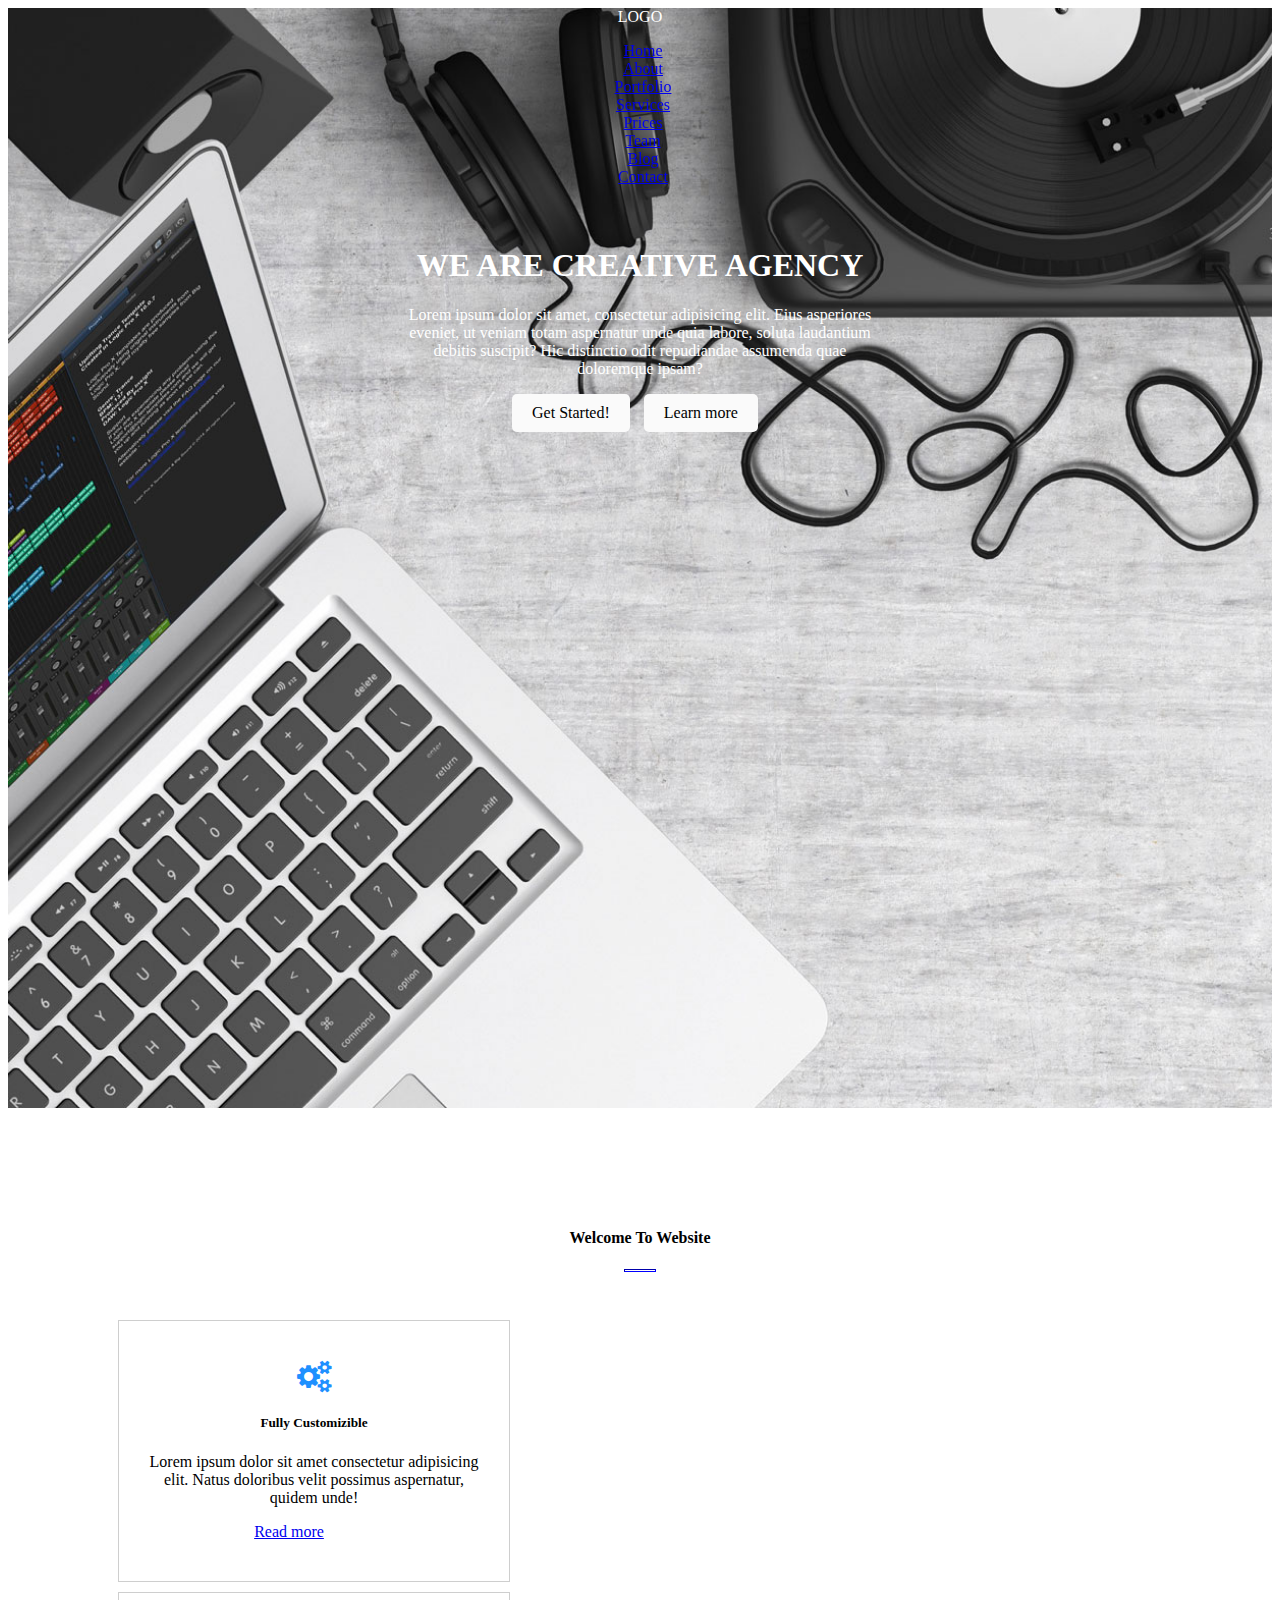
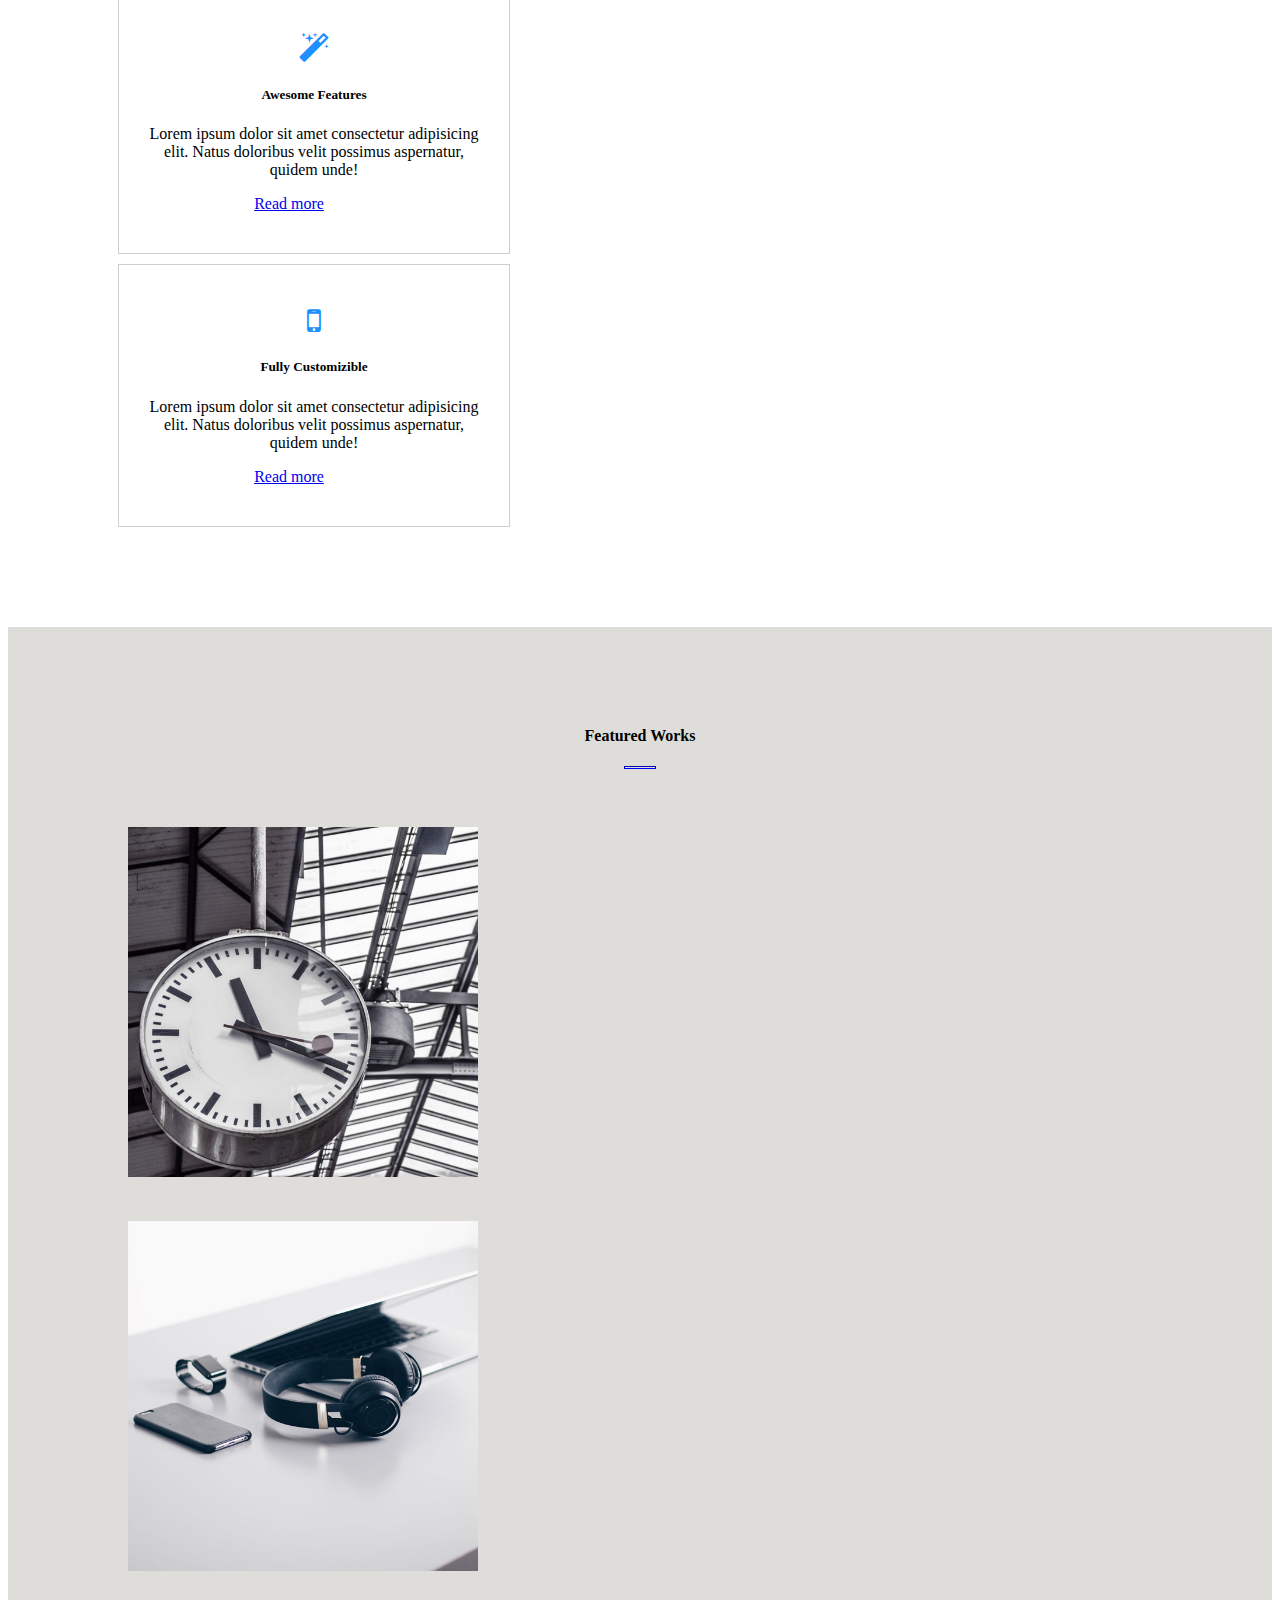
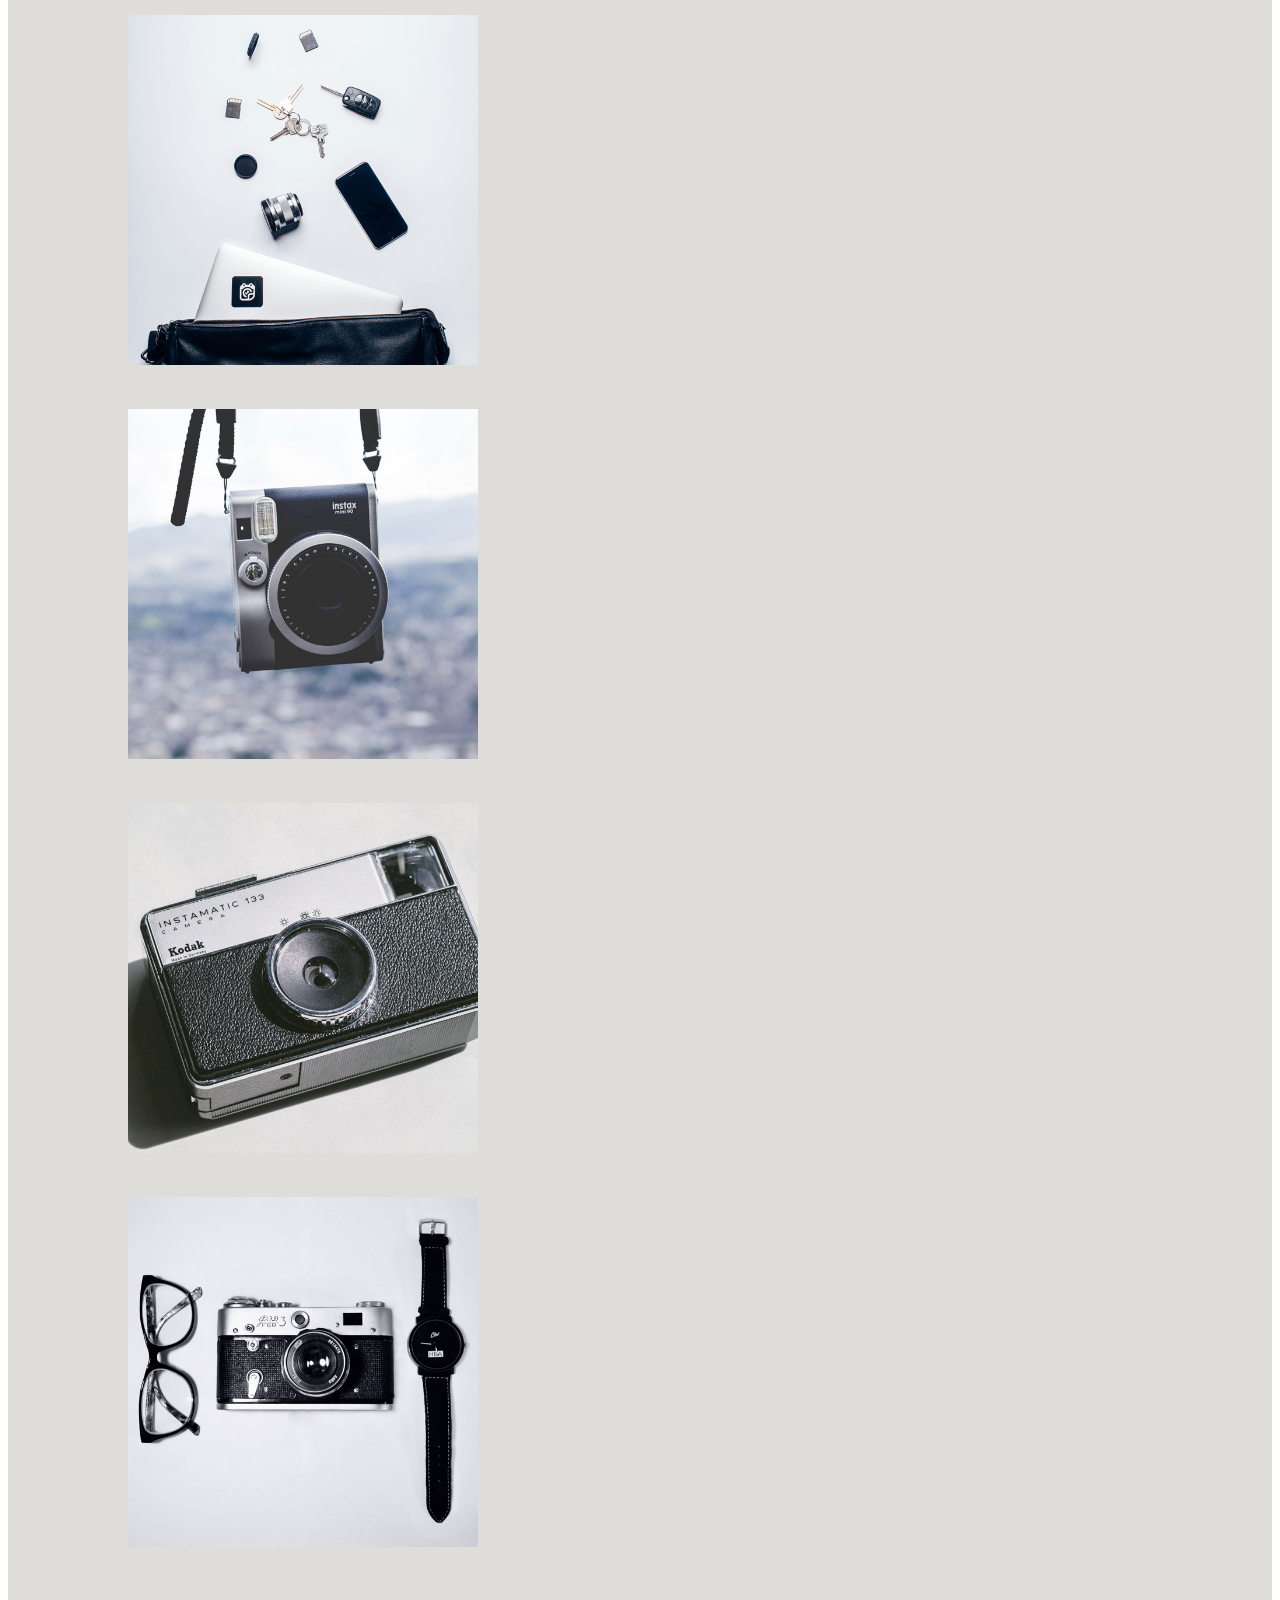
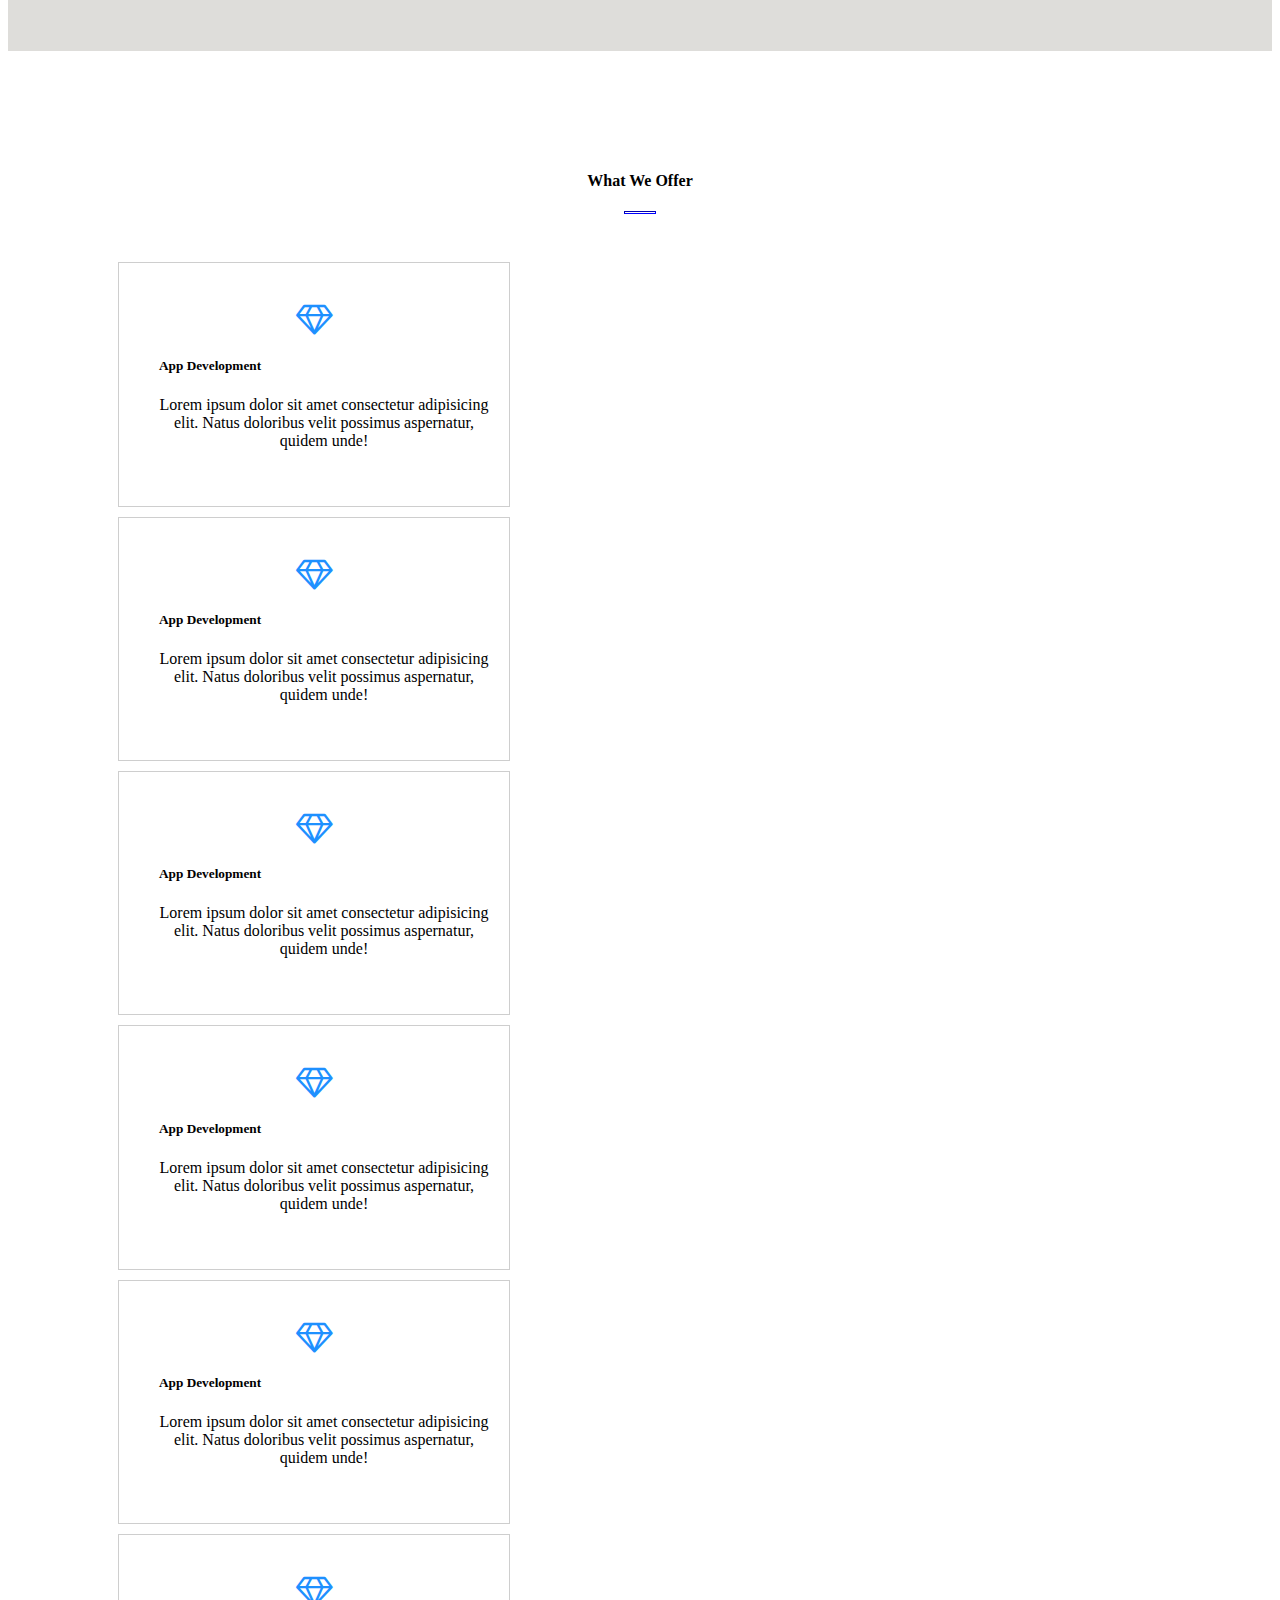
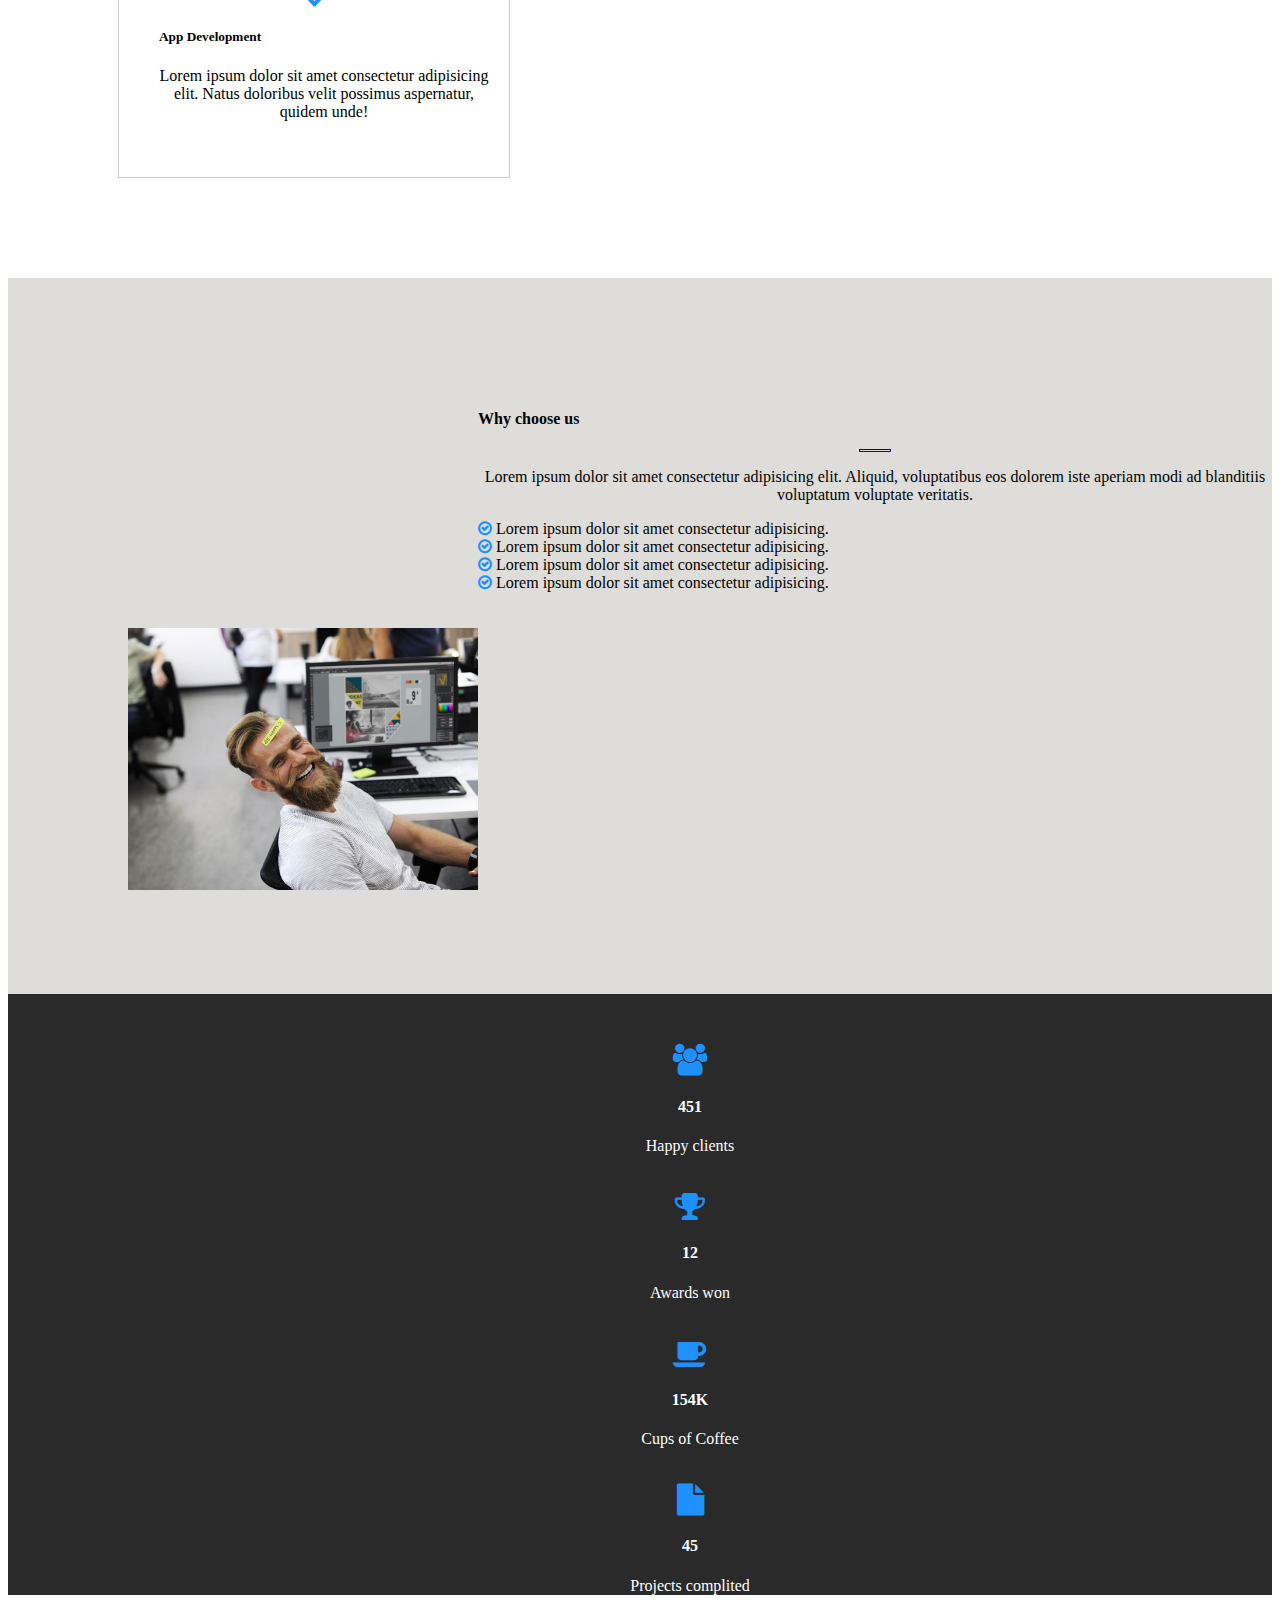
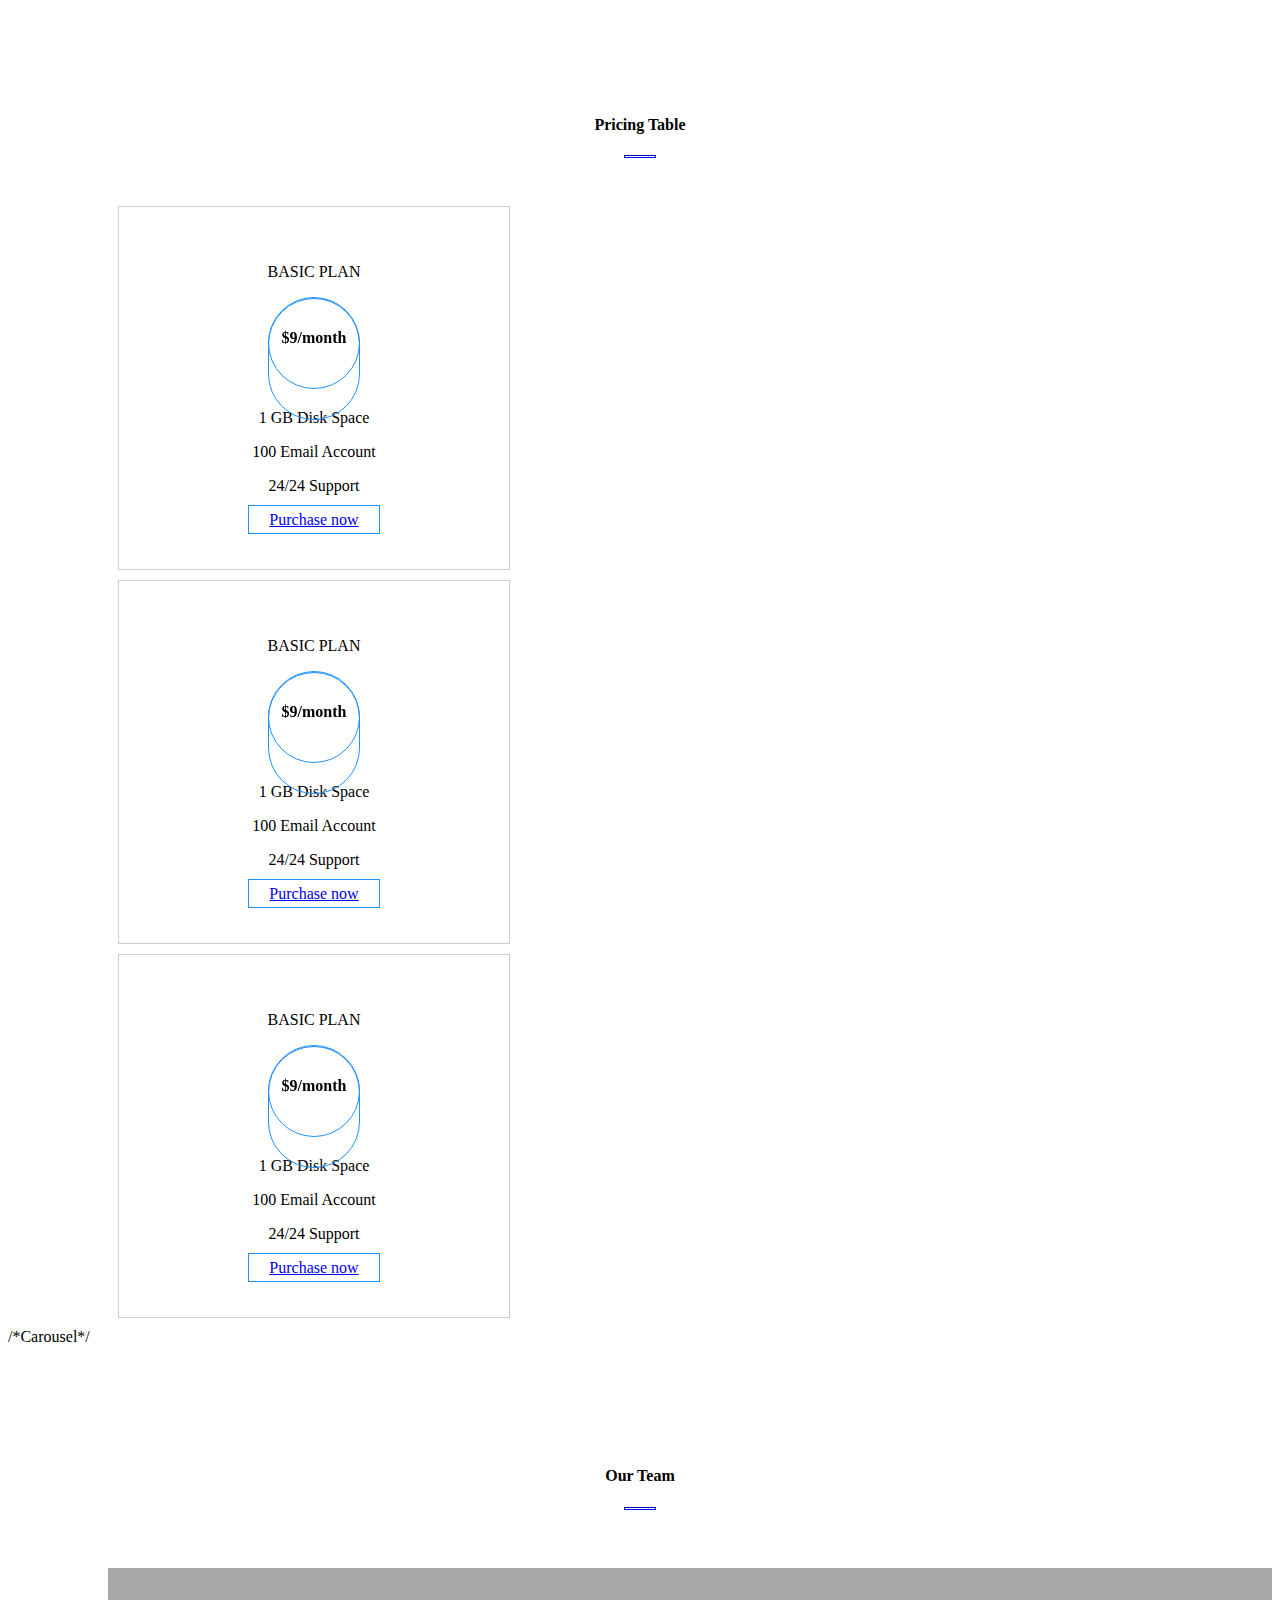
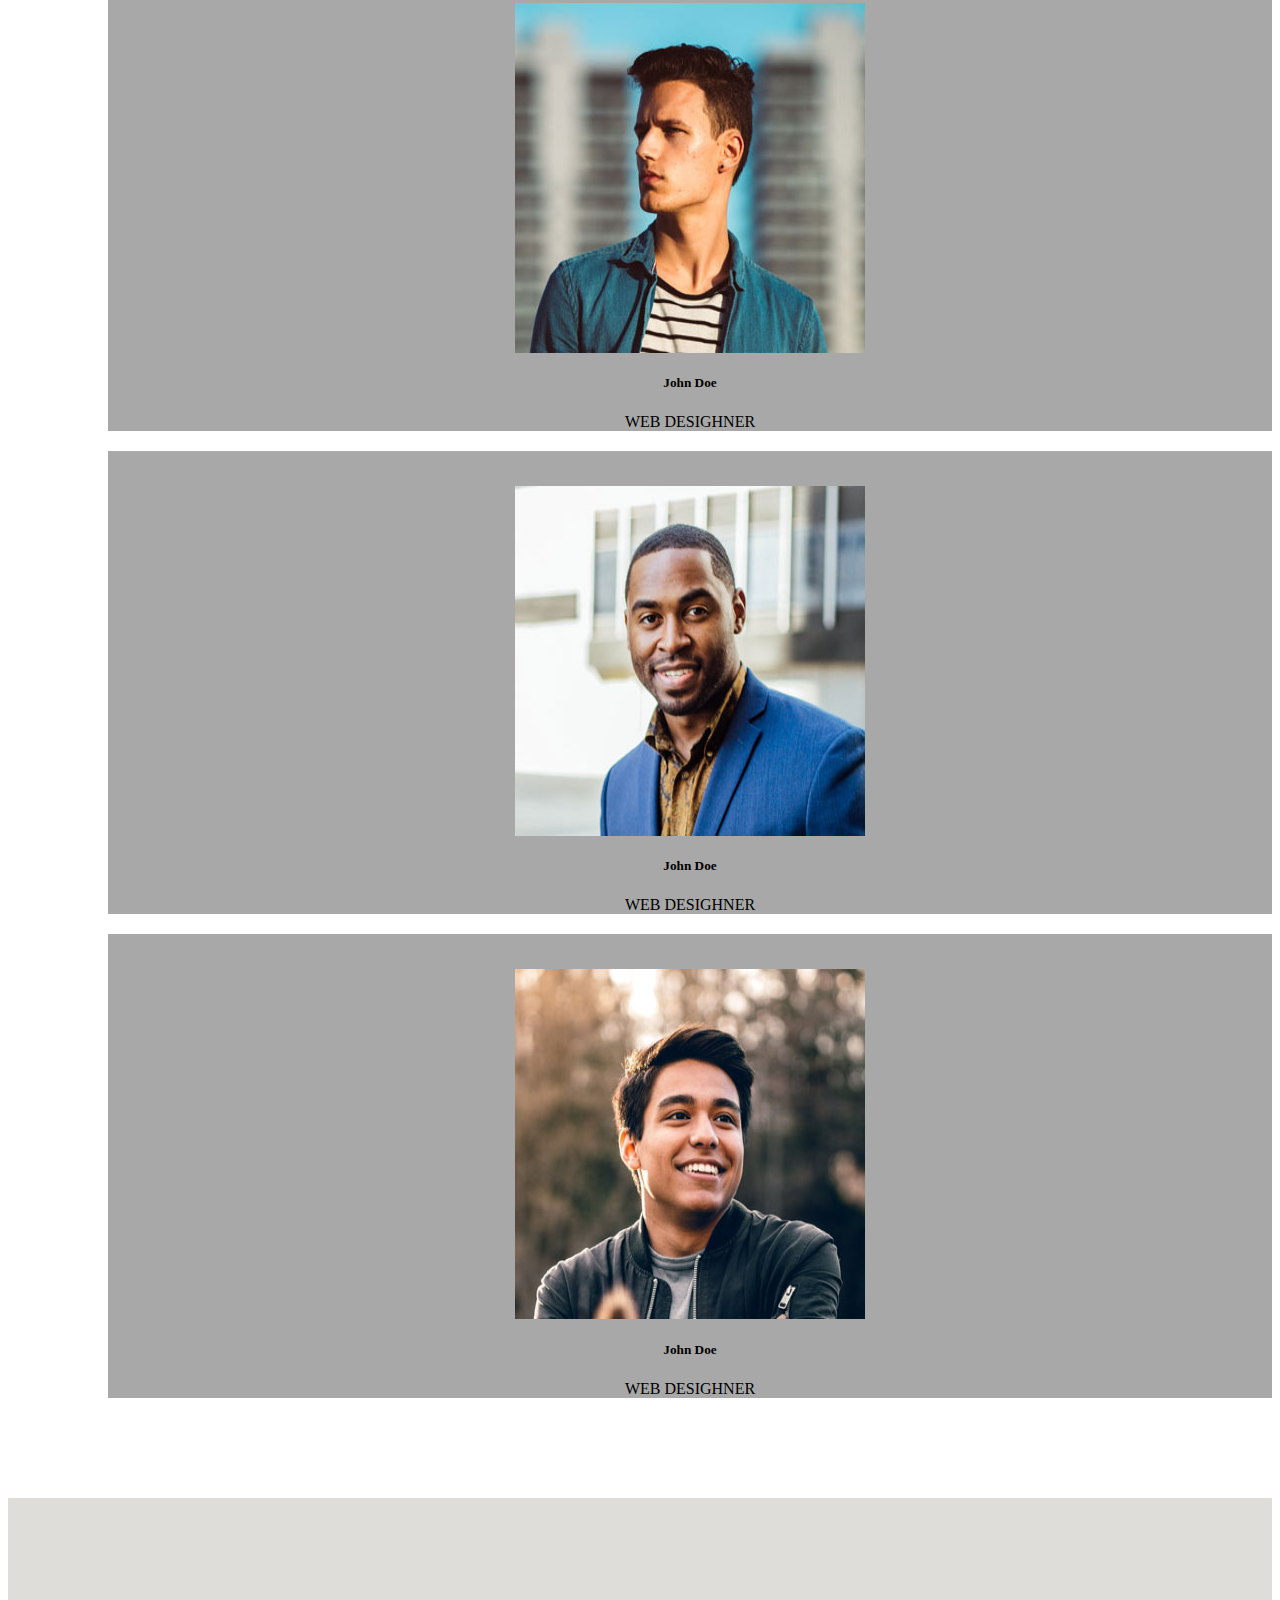
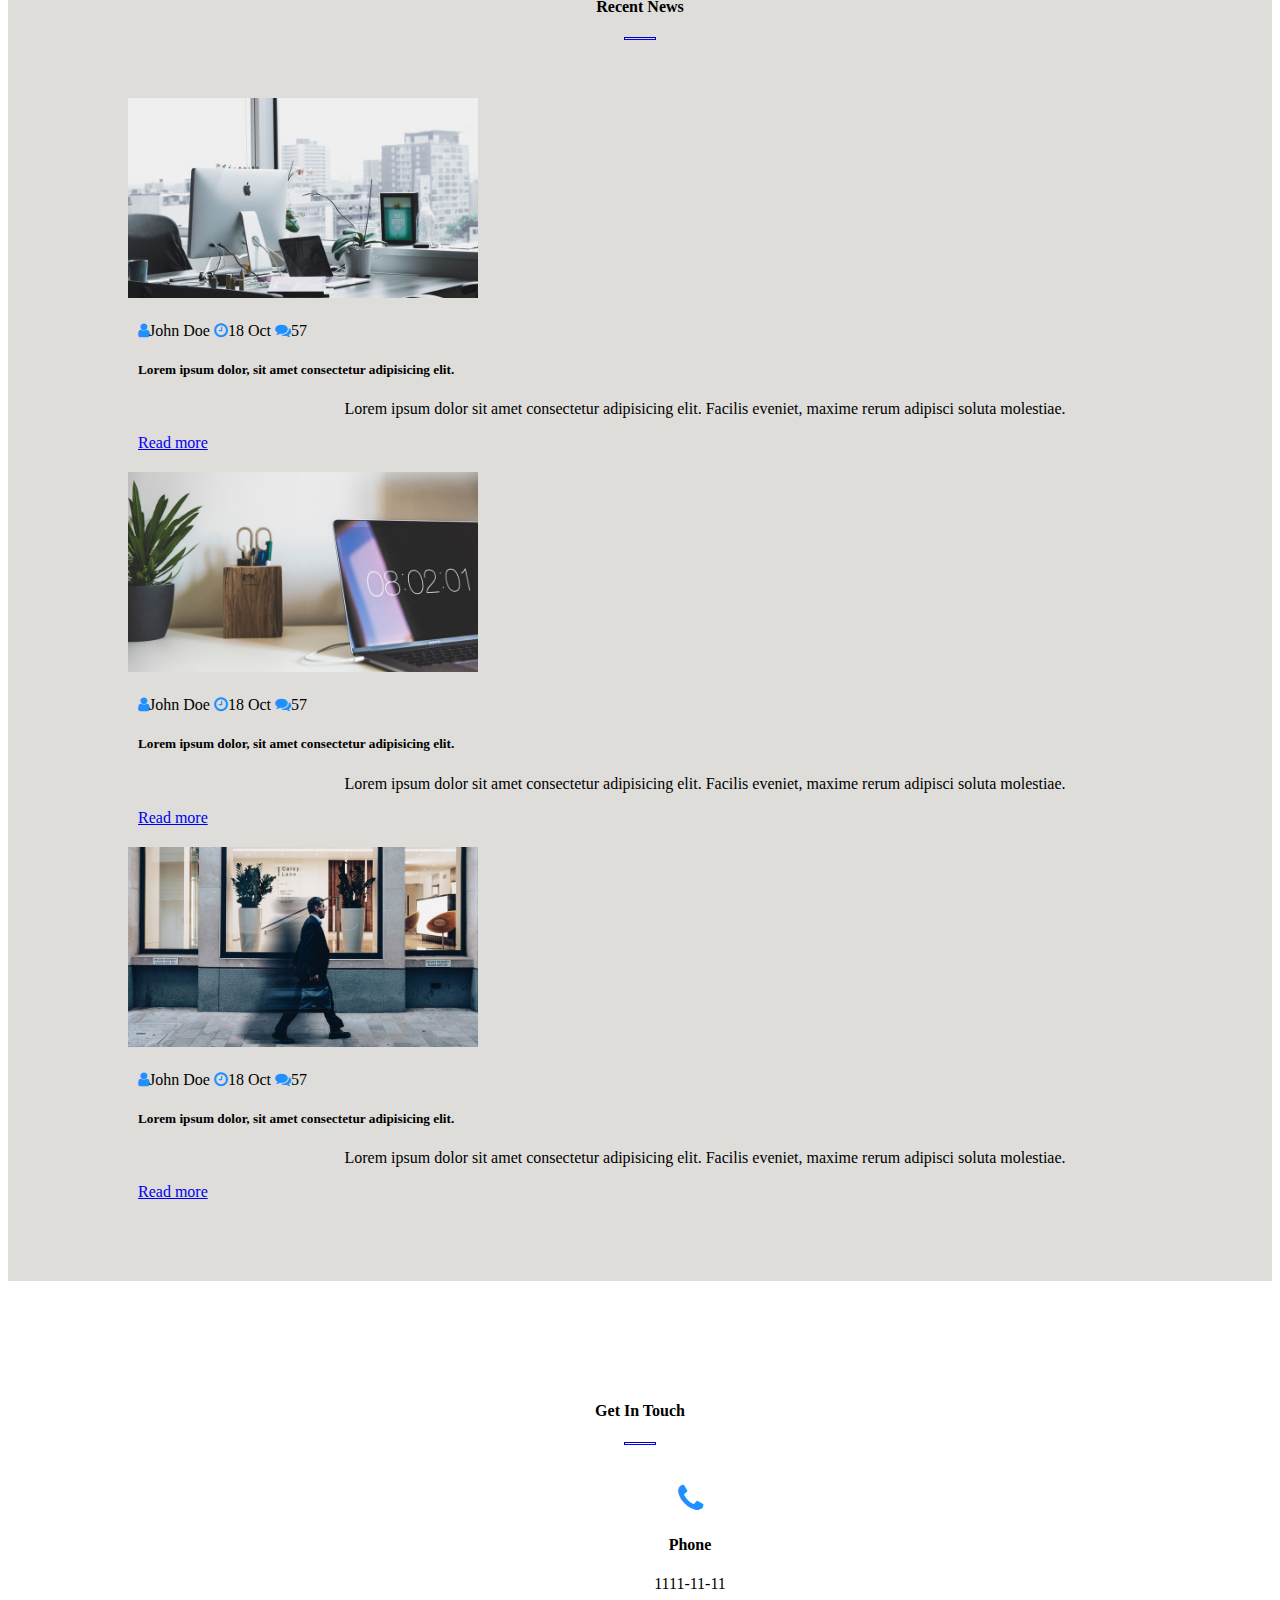
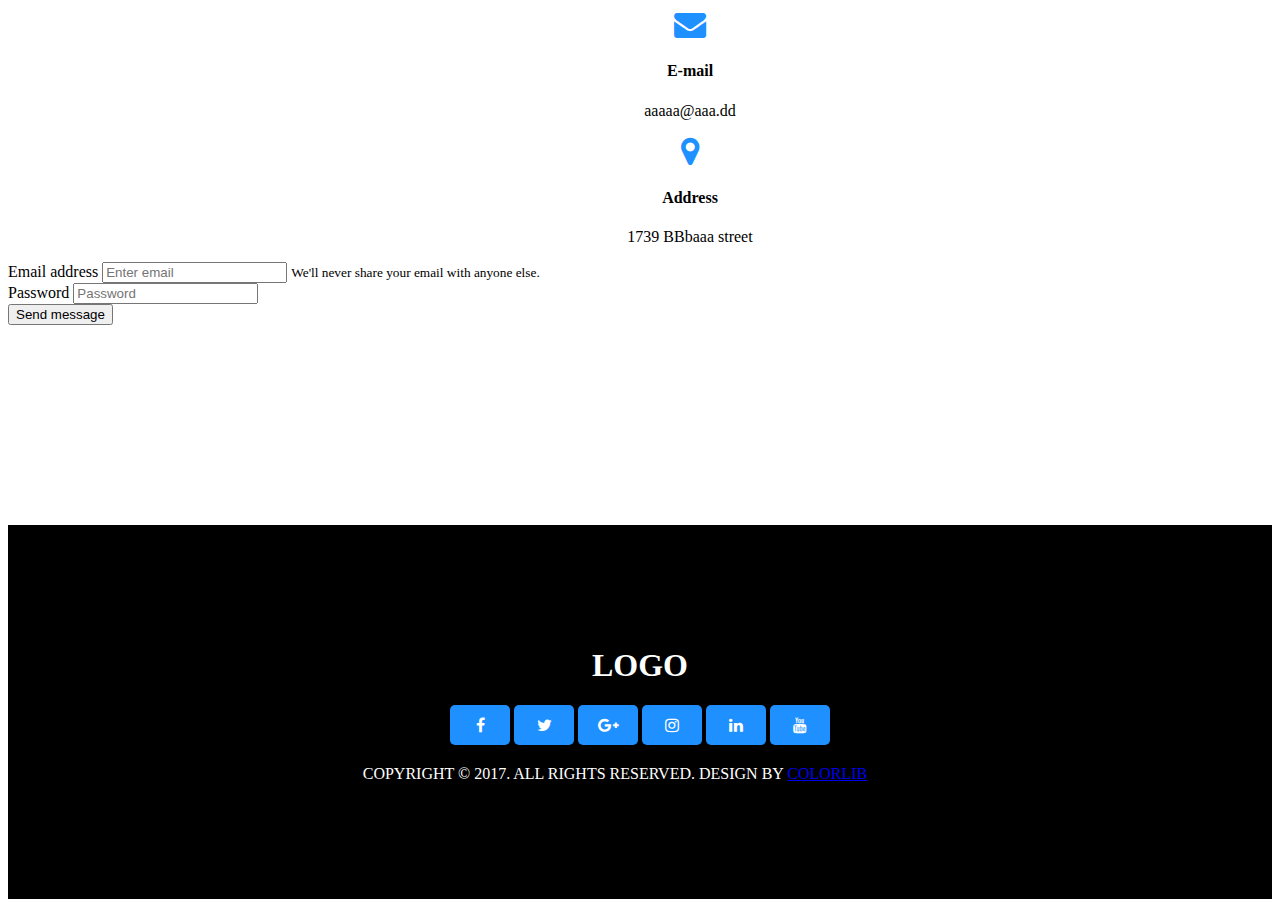
==== HW 9/HW 9.html @ b7c9ec66 "Bootstrap" ====
<!DOCTYPE html>
<html lang="en">
<head>
    <meta charset="UTF-8">
    <meta name="viewport" content="width=device-width, initial-scale=1.0">
    <meta http-equiv="X-UA-Compatible" content="ie=edge">
    <title>Document</title>
    <link rel="stylesheet" href="style9.css">
    <link rel="stylesheet" href="https://stackpath.bootstrapcdn.com/bootstrap/4.1.2/css/bootstrap.min.css" integrity="sha384-Smlep5jCw/wG7hdkwQ/Z5nLIefveQRIY9nfy6xoR1uRYBtpZgI6339F5dgvm/e9B" crossorigin="anonymous">
    <link rel="stylesheet" href="https://cdnjs.cloudflare.com/ajax/libs/font-awesome/4.7.0/css/font-awesome.min.css" />
</head>
<body>
    <div class="header">
            
        <nav  class="navbar navbar-expand-lg navbar-dark">
            <div class="container">
                    <div class="logo">LOGO</div>
                <div class="menu">       
                    <div class="collapse navbar-collapse" id="navbarColor01">
                        <ul class="navbar-nav mr-auto">
                            <li>
                                <a class="nav-link" href="#">Home</a>
                            </li>
                            <li>
                                <a class="nav-link" href="#">About</a>
                            </li>
                            <li>
                                <a class="nav-link" href="#">Portfolio</a>
                            </li>
                            <li>
                                <a class="nav-link" href="#">Services</a>
                            </li>
                            <li>
                                <a class="nav-link" href="#">Prices</a>
                            </li>
                            <li>
                                <a class="nav-link" href="#">Team</a>
                            </li>
                            <li>
                                <a class="nav-link" href="#">Blog</a>
                            </li>
                            <li>
                                <a class="nav-link" href="#">Contact</a>
                            </li>
                        </ul>
                    </div>
                </div>
            </nav>
            <header>
                <h1>WE ARE CREATIVE AGENCY</h1>
                <p>Lorem ipsum dolor sit amet, consectetur adipisicing elit. Eius asperiores eveniet, ut veniam totam aspernatur unde quia labore, soluta laudantium debitis suscipit? Hic distinctio odit repudiandae assumenda quae doloremque ipsam?</p>
                <div class="button">
                    <a href="btn btn-primary">Get Started!</a>
                    <a href="btn btn-primary">Learn more</a>
                </div>
            </div>
        </header>
    <section>
        <h4 class="my-title">Welcome to website</h4>
        <hr class="my-hr">
        <div class="grid">
            <div class="row">
                <div class="col-sm-12 col-md-6 col-lg-4">
                    <div class="table-1">
                        <i class="fa fa-cogs fa-2x" aria-hidden="true"></i> 
                        <h5>Fully Customizible</h5>
                        <p>Lorem ipsum dolor sit amet consectetur adipisicing elit. Natus doloribus velit possimus aspernatur, quidem unde!</p>
                        <a href="#">Read more</a>
                    </div>
                </div>                
                <div class="col-sm-12 col-md-6 col-lg-4">
                    <div class="table-1">
                        <i class="fa fa-magic fa-2x" aria-hidden="true"></i>
                        <h5>Awesome Features</h5>
                        <p>Lorem ipsum dolor sit amet consectetur adipisicing elit. Natus doloribus velit possimus aspernatur, quidem unde!</p>
                        <a href="#">Read more</a>
                    </div>
                </div>
                <div class="col-sm-12 col-md-6 col-lg-4">
                    <div class="table-1">
                        <i class="fa fa-mobile fa-2x" aria-hidden="true"></i> 
                        <h5>Fully Customizible</h5>
                        <p>Lorem ipsum dolor sit amet consectetur adipisicing elit. Natus doloribus velit possimus aspernatur, quidem unde!</p>
                        <a href="#">Read more</a>
                    </div>
                </div>    
            </div>
        </div> 
    </section>
    <section id="portfolio">
        <div id="color">
            <h4 class="my-title">Featured works</h4>
            <hr class="my-hr">
                <div class="row">       
                    <div class="show">      
                        <div class="col-sm-12 col-md-6 col-lg-4">                <img src="../img/work1.jpg" class="image" alt="">
                        </div>
                    </div>
                    <div class="show">      
                        <div class="col-sm-12 col-md-6 col-lg-4">                 <img src="../img/work2.jpg" class="image" alt="">
                        </div>
                    </div>
                    <div class="show">      
                        <div class="col-sm-12 col-md-6 col-lg-4">                <img src="../img/work3.jpg" class="image" alt="">
                        </div>
                    </div>
                    <div class="show">      
                        <div class="col-sm-12 col-md-6 col-lg-4">                <img src="../img/work4.jpg" class="image" alt="">
                        </div>
                    </div>
                    <div class="show">      
                        <div class="col-sm-12 col-md-6 col-lg-4">                <img src="../img/work5.jpg" class="image" alt="">
                        </div>
                    </div>
                    <div class="show">      
                        <div class="col-sm-12 col-md-6 col-lg-4">                <img src="../img/work6.jpg" class="image" alt="">
                        </div>
                    </div>
                </div>
        </div>  
    </section>
    <section>  
            <h4 class="my-title">What we offer</h4>
            <hr class="my-hr">
               <div class="row">
                    <div class= "col-sm-12 col-md-6 col-lg-4">
                        <div class= "table-1">
                            <i class="fa fa-diamond fa-2x left" aria-hidden="true"></i>
                            <div class="table-2">
                                <h5>App Development</h5>
                                <p>Lorem ipsum dolor sit amet consectetur adipisicing elit. Natus doloribus velit possimus aspernatur, quidem unde!</p>
                            </div>
                        </div>
                    </div>
                    <div class= "col-sm-12 col-md-6 col-lg-4">
                        <div class= "table-1">
                            <i class="fa fa-diamond fa-2x left" aria-hidden="true"></i>
                            <div class="table-2">
                                <h5>App Development</h5>
                                <p>Lorem ipsum dolor sit amet consectetur adipisicing elit. Natus doloribus velit possimus aspernatur, quidem unde!</p>
                            </div>
                        </div>
                    </div>
                    <div class= "col-sm-12 col-md-6 col-lg-4">
                        <div class= "table-1">
                            <i class="fa fa-diamond fa-2x left" aria-hidden="true"></i>
                            <div class="table-2">
                                <h5>App Development</h5>
                                <p>Lorem ipsum dolor sit amet consectetur adipisicing elit. Natus doloribus velit possimus aspernatur, quidem unde!</p>
                            </div>
                        </div>
                    </div>
                    <div class= "col-sm-12 col-md-6 col-lg-4">
                        <div class= "table-1">
                            <i class="fa fa-diamond fa-2x left" aria-hidden="true"></i>
                            <div class="table-2">
                                <h5>App Development</h5>
                                <p>Lorem ipsum dolor sit amet consectetur adipisicing elit. Natus doloribus velit possimus aspernatur, quidem unde!</p>
                            </div>
                        </div>
                    </div>
                    <div class= "col-sm-12 col-md-6 col-lg-4">
                        <div class= "table-1">
                            <i class="fa fa-diamond fa-2x left" aria-hidden="true"></i>
                            <div class="table-2">
                                <h5>App Development</h5>
                                <p>Lorem ipsum dolor sit amet consectetur adipisicing elit. Natus doloribus velit possimus aspernatur, quidem unde!</p>
                            </div>
                        </div>
                    </div>
                    <div class= "col-sm-12 col-md-6 col-lg-4">
                        <div class= "table-1">
                            <i class="fa fa-diamond fa-2x left" aria-hidden="true"></i>
                            <div class="table-2">
                                <h5>App Development</h5>
                                <p>Lorem ipsum dolor sit amet consectetur adipisicing elit. Natus doloribus velit possimus aspernatur, quidem unde!</p>
                            </div>
                        </div>
                    </div>
            </div>
    </section>
    <section>
            <div id="color">
                <div class="row">
                    <div class="col-sm-12 col-lg-6">
                        <div class="block">
                            <h4 style="padding-top: 80px">Why choose us</h4>
                            <hr class="my-hr">
                            <p>Lorem ipsum dolor sit amet consectetur adipisicing elit. Aliquid, voluptatibus eos dolorem iste aperiam modi ad blanditiis voluptatum voluptate veritatis.</p>
                            <ul style="padding-left: 0px">
                                <li class="check"> Lorem ipsum dolor sit amet consectetur adipisicing.</li>
                                <li class="check"> Lorem ipsum dolor sit amet consectetur adipisicing.</li>
                                <li class="check"> Lorem ipsum dolor sit amet consectetur adipisicing.</li>
                                <li class="check"> Lorem ipsum dolor sit amet consectetur adipisicing.</li>
                            </ul>
                        </div>
                    </div>    
                    <div class="col-sm-12 col-lg-6">
                        <img src="../img/about1.jpg" alt="" style="height: 100%;">
                    </div>
                </div>
            </div>
    </section>
    <section>
        <div class="black">
            <div class="row white-text">
                <div class="col-lg-3 col-md-6 col-sm-12">
                    <i class="fa fa-users fa-2x" aria-hidden="true" style="padding-top: 20px"></i>
                    <h4 class="white-text">451</h4>
                    <p class="white-text">Happy clients</p>
                </div>
                <div class="col-lg-3 col-md-6 col-sm-12">
                    <i class="fa fa-trophy fa-2x" aria-hidden="true" style="padding-top: 20px"></i>
                    <h4 class="white-text">12</h4>
                    <p class="white-text">Awards won</p>
                </div>
                <div class="col-lg-3 col-md-6 col-sm-12">
                    <i class="fa fa-coffee fa-2x" aria-hidden="true" style="padding-top: 20px"></i>
                    <h4 class="white-text">154K</h4>
                    <p class="white-text">Cups of Coffee</p>
                </div>
                <div class="col-lg-3 col-md-6 col-sm-12">
                    <i class="fa fa-file fa-2x" aria-hidden="true" style="padding-top: 20px"></i>
                    <h4 class="white-text">45</h4>
                    <pclass="white-text">Projects complited</p>
                </div>
            </div>
       </div>
    </section>
<section>
        <h4 class="my-title">Pricing table</h4>
        <hr class="my-hr">
        
            <div class="row">
                <div class="col-sm-12 col-md-6 col-lg-4">
                    <div class="table-1">
                        <p>BASIC PLAN</p>
                        <div class="circle">
                            <p class="circle"><b>$9/month</b></p>
                        </div>
                        <p>1 GB Disk Space</p>
                        <p>100 Email Account</p>
                        <p>24/24 Support</p>
                        <a href="#" style="border: 1px solid dodgerblue; padding: 5px 20px ">Purchase now</a>
                    </div>
                </div>
                <div class="col-sm-12 col-md-6 col-lg-4">
                    <div class="table-1">
                        <p>BASIC PLAN</p>
                        <div class="circle">
                            <p class="circle"><b>$9/month</b> </p>
                        </div>
                        <p>1 GB Disk Space</p>
                        <p>100 Email Account</p>
                        <p>24/24 Support</p>
                        <a href="#" style="border: 1px solid dodgerblue; padding: 5px 20px ">Purchase now</a>
                    </div>
                </div>
                <div class="col-sm-12 col-md-6 col-lg-4">
                    <div class="table-1">
                        <p>BASIC PLAN</p>
                        <div class="circle">
                            <p class="circle"><b>$9/month</b></p>
                        </div>
                        <p>1 GB Disk Space</p>
                        <p>100 Email Account</p>
                        <p>24/24 Support</p>
                        <a href="#" style="border: 1px solid dodgerblue; padding: 5px 20px ">Purchase now</a>
                    </div>
                </div>
            </div>
        
</section>
/*Carousel*/

<section>
    <h4 class="my-title">Our team</h4>
    <hr class="my-hr">
        <div class="row">
            <div class="col-sm-12 col-md-6 col-lg-4">
                <div class="cell">
                    <img src="../img/team1.jpg" alt="" class="team">
                    <h5>John Doe</h5>
                    <p>WEB DESIGHNER</p>
                </div>
            </div>
            <div class="col-sm-12 col-md-6 col-lg-4">
            <div class="cell">
                <img src="../img/team2.jpg" alt="" class="team">
                <h5>John Doe</h5>
                <p>WEB DESIGHNER</p>
            </div>
        </div>
            <div class="col-sm-12 col-md-6 col-lg-4">
                    <div class="cell">
                        <img src="../img/team3.jpg" alt="" class="team">
                        <h5>John Doe</h5>
                        <p>WEB DESIGHNER</p>
                    </div>
                </div> 
            </div>
</section>     
<section>
        <div id="color">
            <h4 class="my-title">Recent news</h4>
            <hr class="my-hr">            
                <div class="row ">
                    <div class="col-sm-12 col-md-6 col-lg-4">
                        <img src="../img/blog1.jpg" alt="" style="width: 350px;height: 200px;">
                        <div class="row-icons">   
                            <i class="fa fa-user" aria-hidden="true"></i>John Doe 
                            <i class="fa fa-clock-o" aria-hidden="true"></i>18 Oct
                            <i class="fa fa-comments" aria-hidden="true"></i>57
                      
                        <h5>Lorem ipsum dolor, sit amet consectetur adipisicing elit.</h5>
                        <p>Lorem ipsum dolor sit amet consectetur adipisicing elit. Facilis eveniet, maxime rerum adipisci soluta molestiae.</p>
                        <a href="#">Read more</a>
                    </div>
                    </div>
                    <div class="col-sm-12 col-md-6 col-lg-4">
                        <img src="../img/blog2.jpg" alt=""style="width: 350px;height: 200px;">
                        <div class="row-icons">   
                                <i class="fa fa-user" aria-hidden="true"></i>John Doe 
                                <i class="fa fa-clock-o" aria-hidden="true"></i>18 Oct
                                <i class="fa fa-comments" aria-hidden="true"></i>57
                            
                        <h5>Lorem ipsum dolor, sit amet consectetur adipisicing elit.</h5>
                        <p>Lorem ipsum dolor sit amet consectetur adipisicing elit. Facilis eveniet, maxime rerum adipisci soluta molestiae.</p>
                        <a href="#">Read more</a>
                    </div>
                    </div>
                    <div class="col-sm-12 col-md-6 col-lg-4">
                        <img src="../img/blog3.jpg" alt="" style="width: 350px;height: 200px;">
                        <div class="row-icons">   
                                <i class="fa fa-user" aria-hidden="true"></i>John Doe 
                                <i class="fa fa-clock-o" aria-hidden="true"></i>18 Oct
                                <i class="fa fa-comments" aria-hidden="true"></i>57
                       
                        <h5>Lorem ipsum dolor, sit amet consectetur adipisicing elit.</h5>
                        <p>Lorem ipsum dolor sit amet consectetur adipisicing elit. Facilis eveniet, maxime rerum adipisci soluta molestiae.</p>
                        <a href="#">Read more</a>
                    </div>
                    </div>
                </div>
            
        </div>
</section>
<section>
        <h4 class="my-title">Get in touch</h4>
        <hr class="my-hr">
            <div class="row">
                <div class="col-sm-12 col-md-6 col-lg-4" style="text-align: center">
                    <i class="fa fa-phone fa-2x" aria-hidden="true"></i>
                    <h4>Phone</h4>
                    <p>1111-11-11</p>
                </div>
                <div class="col-sm-12 col-md-6 col-lg-4" style="text-align: center">
                    <i class="fa fa-envelope fa-2x" aria-hidden="true"></i>
                    <h4>E-mail</h4>
                    <p>aaaaa@aaa.dd</p>
                </div>
                <div class="col-sm-12 col-md-6 col-lg-4" style="text-align: center">
                    <i class="fa fa-map-marker fa-2x" aria-hidden="true"></i>
                    <h4>Address</h4>
                    <p>1739 BBbaaa street</p>
                </div>
            </div>
        
        <form>
                <div class="form-group">
                  <label for="exampleInputEmail1">Email address</label>
                  <input type="email" class="form-control" id="exampleInputEmail1" aria-describedby="emailHelp" placeholder="Enter email">
                  <small id="emailHelp" class="form-text text-muted">We'll never share your email with anyone else.</small>
                </div>
                <div class="form-group">
                  <label for="exampleInputPassword1">Password</label>
                  <input type="password" class="form-control" id="exampleInputPassword1" placeholder="Password">
                </div>
                <button type="submit" class="btn btn-primary">Send message</button>
              </form>
</section>
<footer>
    <h1>LOGO</h1>
    <div class="container">
        <span class="ellipse">
            <i class="fa fa-facebook white-text"></i>
        </span>
        <span class="ellipse">
            <i class="fa fa-twitter white-text" aria-hidden="true" ></i></i>
        </span>
        <span class="ellipse">
            <i class="fa fa-google-plus white-text" aria-hidden="true"></i>
        </span>
        <span class="ellipse">
            <i class="fa fa-instagram white-text" aria-hidden="true"></i>
        </span>
        <span class="ellipse">
            <i class="fa fa-linkedin white-text" aria-hidden="true"></i>
        </span>
        <span class="ellipse">
            <i class="fa fa-youtube white-text" aria-hidden="true"></i>
        </span>
        <p>COPYRIGHT  © 2017. ALL RIGHTS RESERVED. DESIGN BY <a href="#">COLORLIB</a></p>
    </div>
</footer>
<script src="https://code.jquery.com/jquery-3.3.1.slim.min.js" integrity="sha384-q8i/X+965DzO0rT7abK41JStQIAqVgRVzpbzo5smXKp4YfRvH+8abtTE1Pi6jizo" crossorigin="anonymous"></script>
<script src="https://cdnjs.cloudflare.com/ajax/libs/popper.js/1.14.3/umd/popper.min.js" integrity="sha384-ZMP7rVo3mIykV+2+9J3UJ46jBk0WLaUAdn689aCwoqbBJiSnjAK/l8WvCWPIPm49" crossorigin="anonymous"></script>
<script src="https://stackpath.bootstrapcdn.com/bootstrap/4.1.2/js/bootstrap.min.js" integrity="sha384-o+RDsa0aLu++PJvFqy8fFScvbHFLtbvScb8AjopnFD+iEQ7wo/CG0xlczd+2O/em" crossorigin="anonymous"></script> 
</body>
</html>
---- HW 9/style9.css ----
html, body, header {
    height: 100%;
    background-size: cover;
    background-position: center center;
}
.header {
    height: 100%;
    background-image: url(../img/background1.jpg);
    padding-bottom: 200px;
    color: white;
    text-align: center;
    background-size: cover;
}
header h1 {
    padding-top: 200px;
    font-weight: bold;
}
header p {
    padding-left: 400px;
    padding-right: 400px;
}
.menu{
    float: right;
    position: fixed;
    width: 100%;
}

a {
    padding-right: 50px
}
.button a {
    display: inline-block;
    background-color: #fafafa;
    color: black;
    text-decoration: none;
    border-radius: 5px;
    text-align: center;
    padding: 10px 20px;
    margin-right: 10px ;
}
.button a:hover {
    background-color: rgb(13, 105, 180);
    color: white
}

.my-title {
    text-transform: capitalize;
    padding-top: 100px;
    text-align: center;
    font-weight: 700
}
.my-hr {
    border-color: blue;
    height: 1px;
    width: 30px;
}
i {
    color: dodgerblue;
}
.table-1 {
    text-align: center;
    width: 350px;
    border: 1px solid rgba(128, 128, 128, 0.39);
    padding: 40px 20px;
    margin:  10px
}

img  {
    width: 350px;
    height: 350px;
    background-size: cover;
    margin: 20px 20px;
}
#color {
    background-color:rgba(218, 217, 213, 0.884);
    margin-top: 100px;
    margin-top: 100px;
    padding-bottom: 80px;
}
.table-2 {
    padding-left: 20px;
    text-align: left;
}
.left i {
    text-align: left
}

.show:hover {
    background-color: rgba(0, 0, 0, 0.851);
   
}
li {
    list-style-type: none;
}
.check::before{
    content: "\f05d";
    font-family: FontAwesome;
    color: dodgerblue;
}

.block {
    padding-left: 370px;
    text-align: left;
}
.white-text > p {
    color: white;
    text-align: center;
}
.black {
    background-color: rgba(0, 0, 0, 0.836)
}

.circle {
    position: relative;
    border-radius: 999px;
    border: 1px solid dodgerblue;
    width: 90px;
    height: 90px;
    display: inline-block;
}
.circle > p{
    position: absolute;
    left: 50%;
    top: 50%;
    transform: translate(-50%, -50%);
    padding-top: 30px;
}

.cell{
    background-color: rgba(128, 128, 128, 0.685);
    
}

.cell img {
    display: block;
    margin-left: auto;
    margin-right: auto;
    padding-top: 35px;
    width: 350px;
}

.cell h5,p{
    text-align: center;
}

.white-text {
    color: white;
    text-align: center;
}
.row-icons {
   padding-left: 30px;
}
.row {
    padding-top: 30px;
    padding-left: 100px
}

form{
    padding-bottom: 200px
}
footer {
    background-color: black;
    padding: 100px;
    color: white;
    text-align: center;
}
.ellipse {
    position: relative;
    border-radius: 5px;
    background-color: dodgerblue;
    width: 40px;
    height: 40px;
    display: inline-block;
    color: white;  
    padding-left: 20px
}
.ellipse > i {
    position: absolute;
    left: 50%;
    top: 50%;
    transform: translate(-50%, -50%);
}
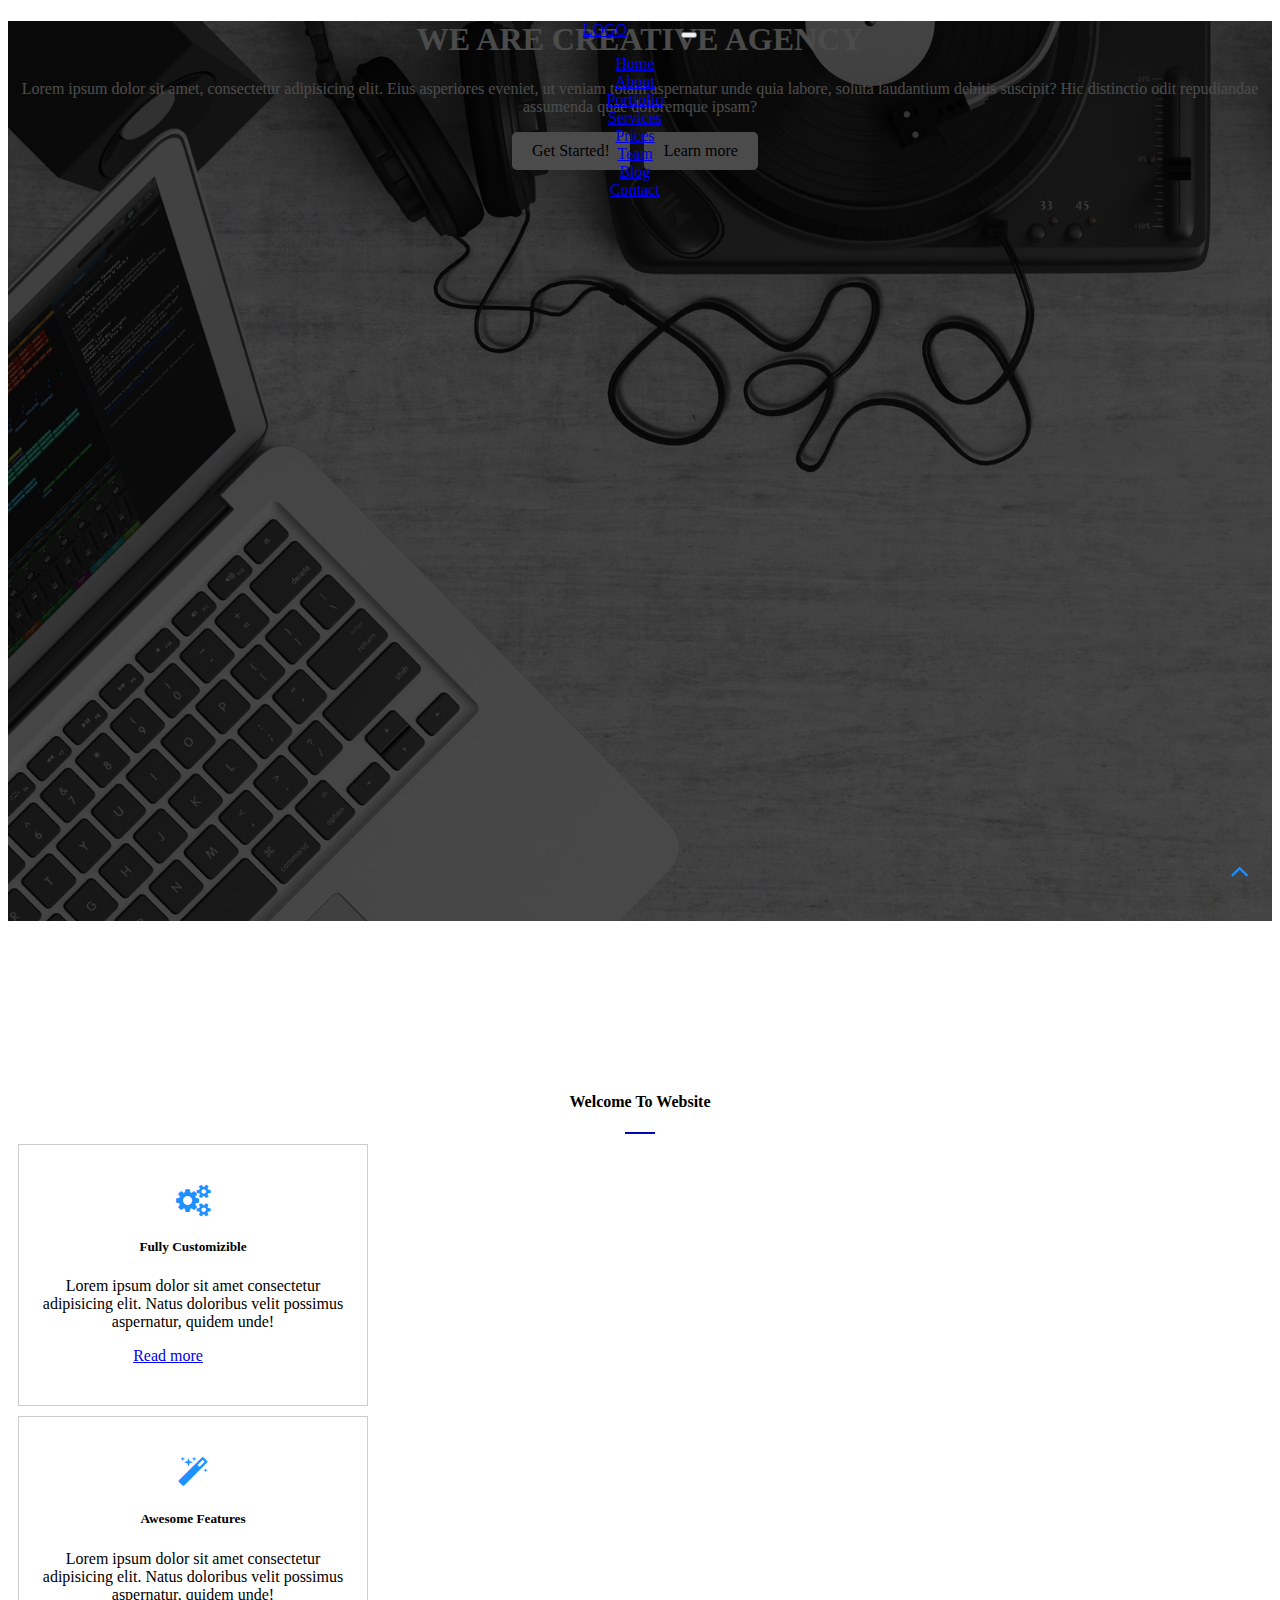
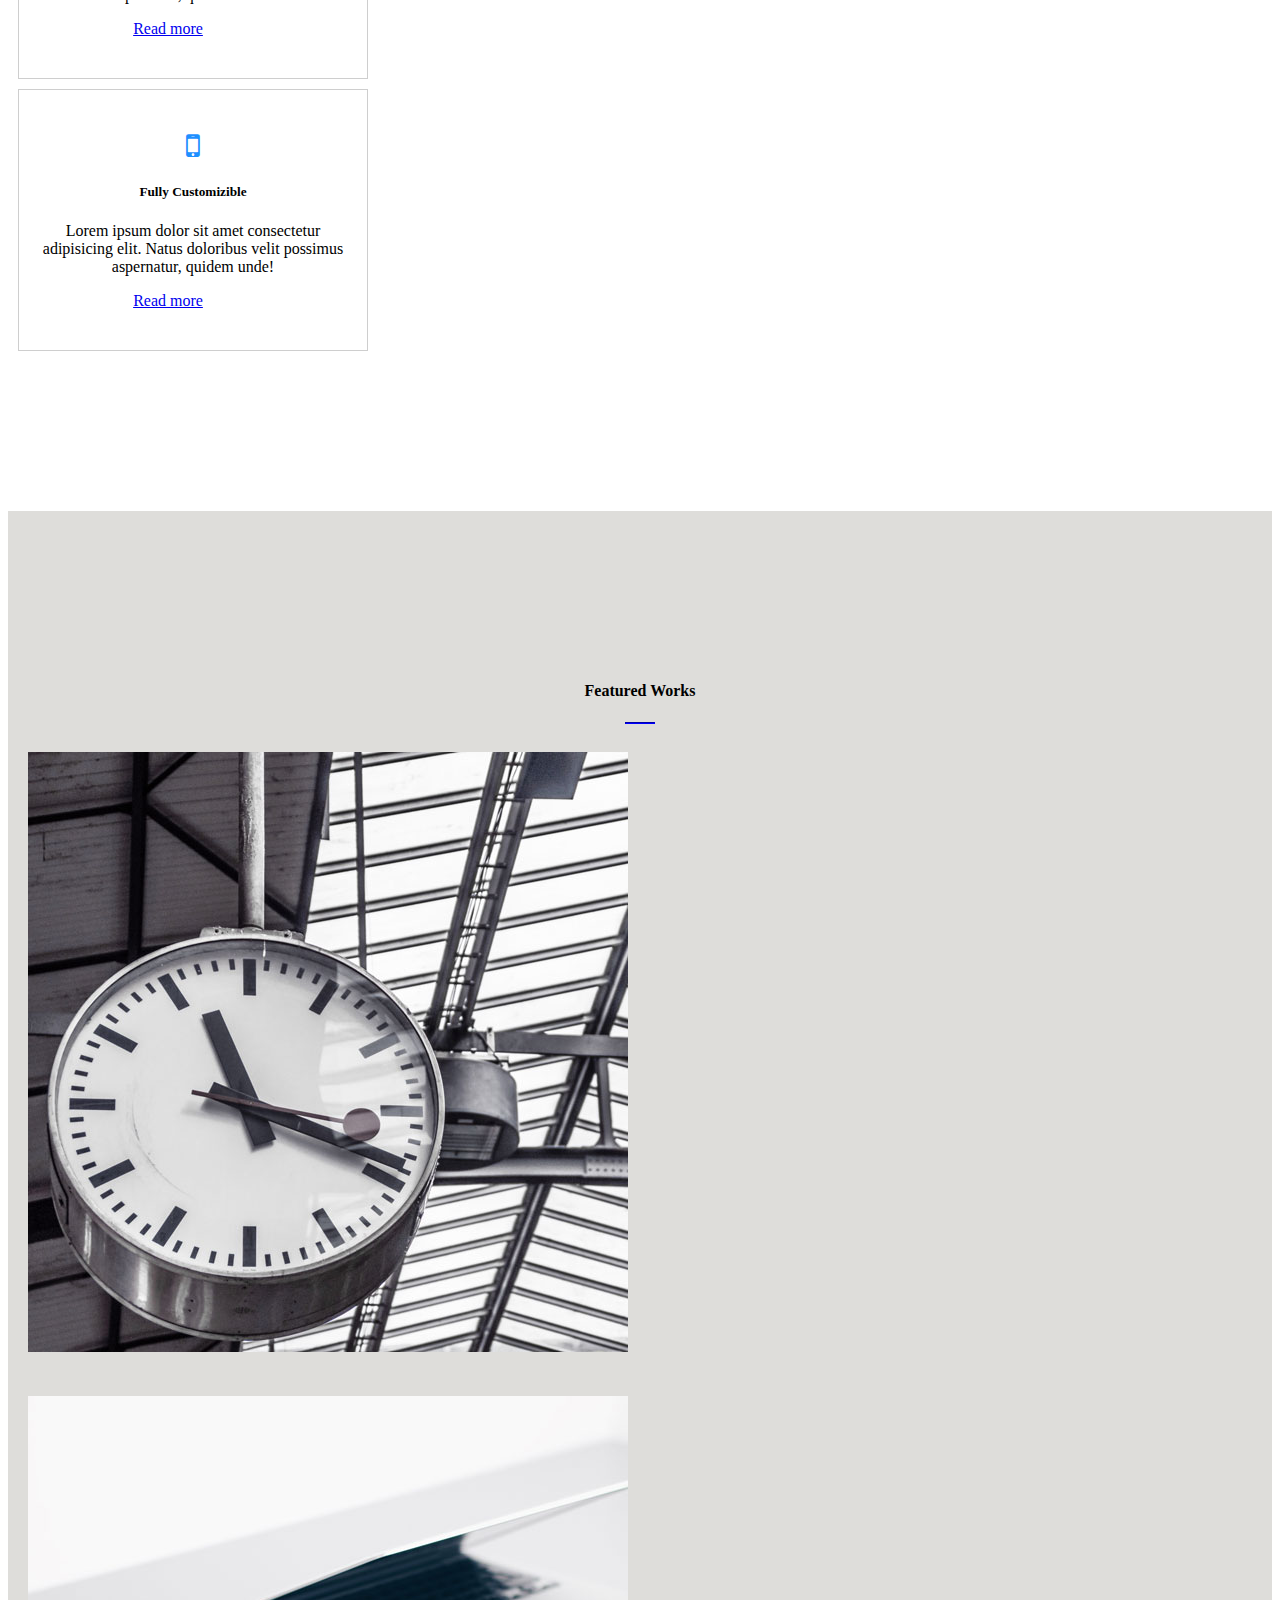
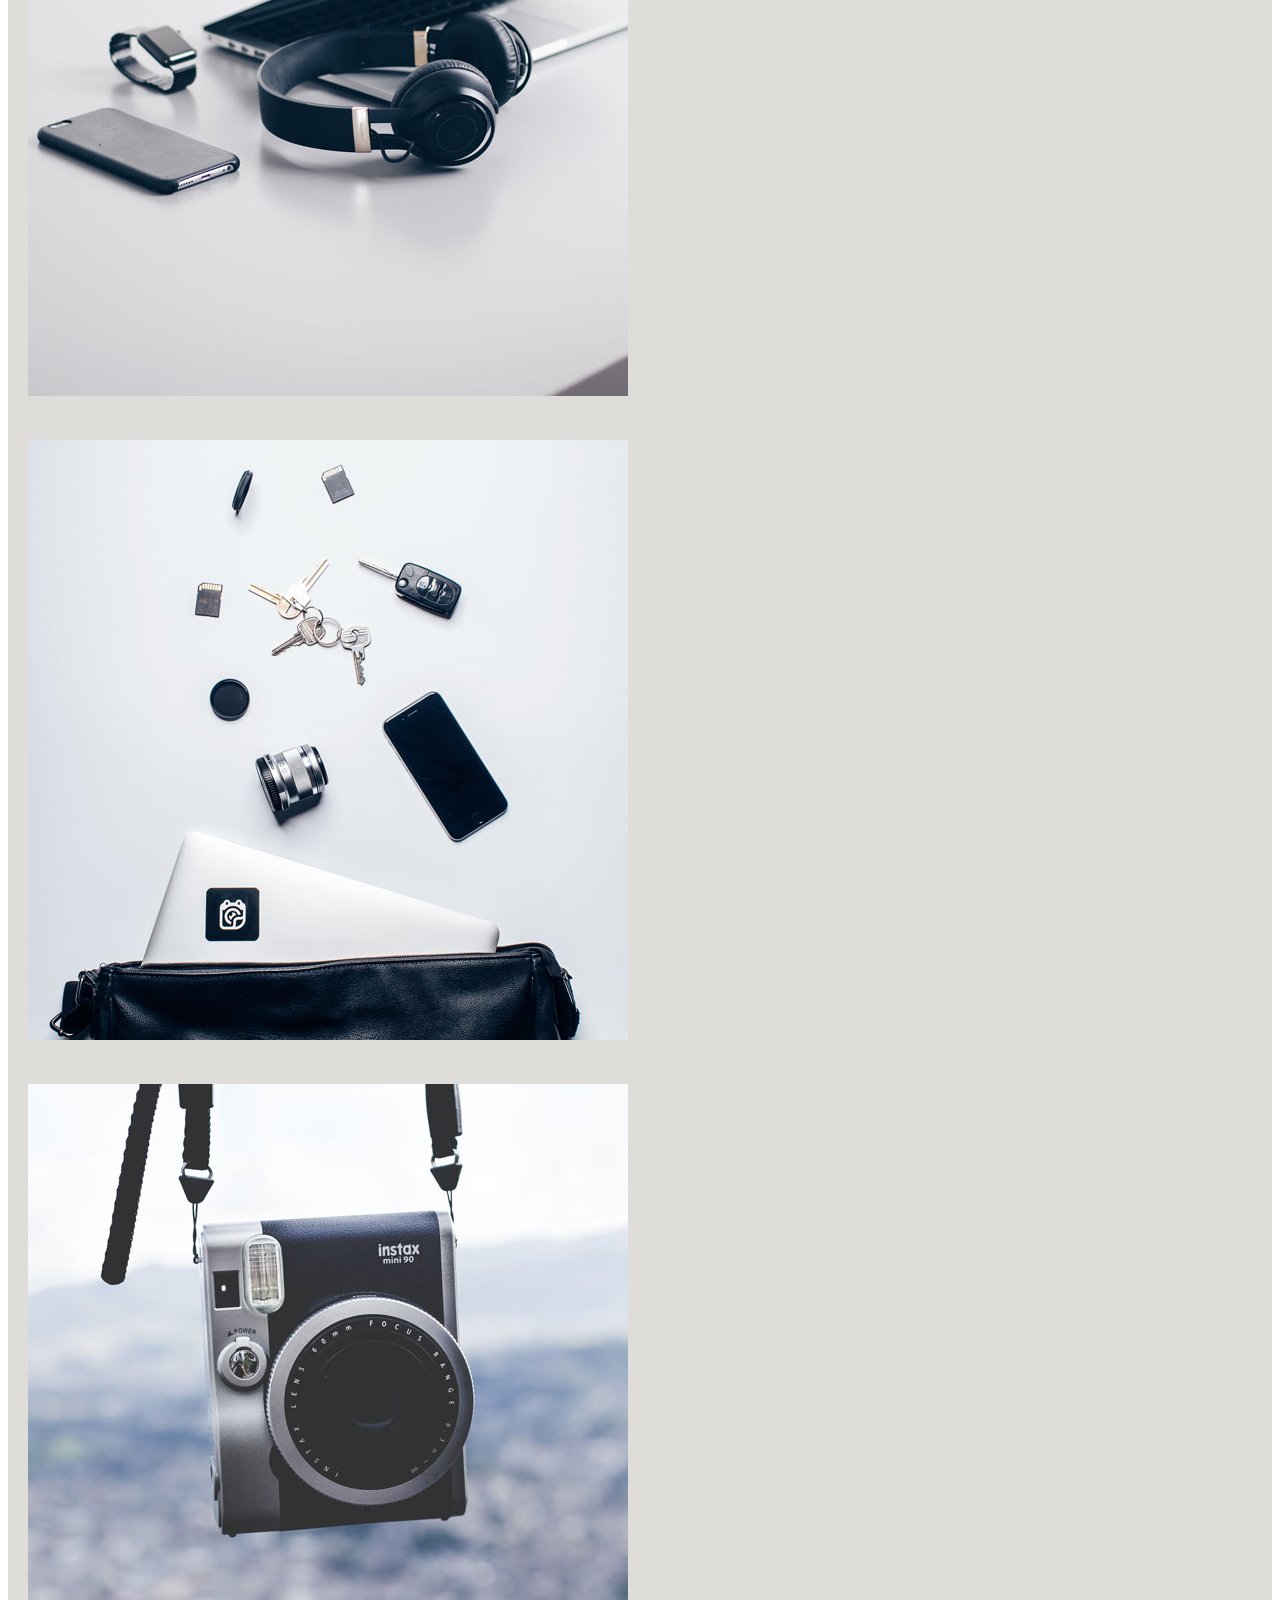
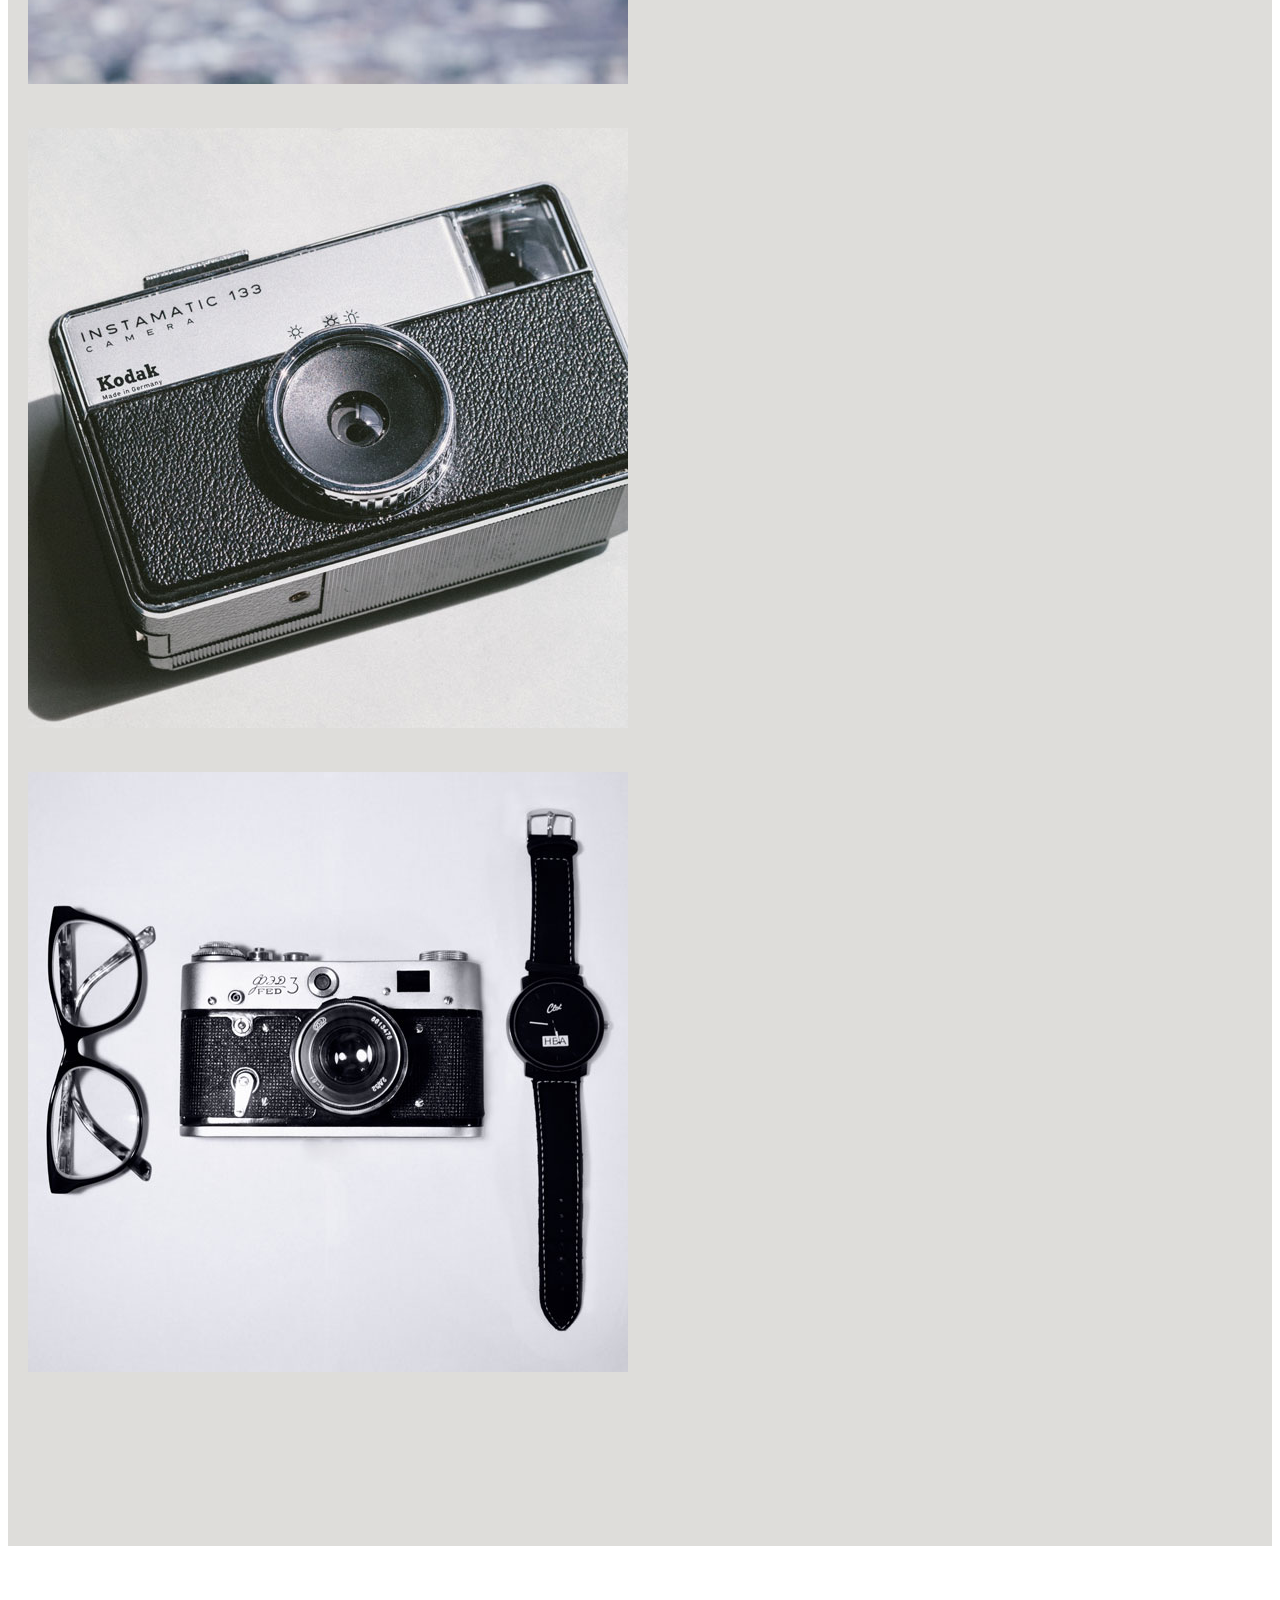
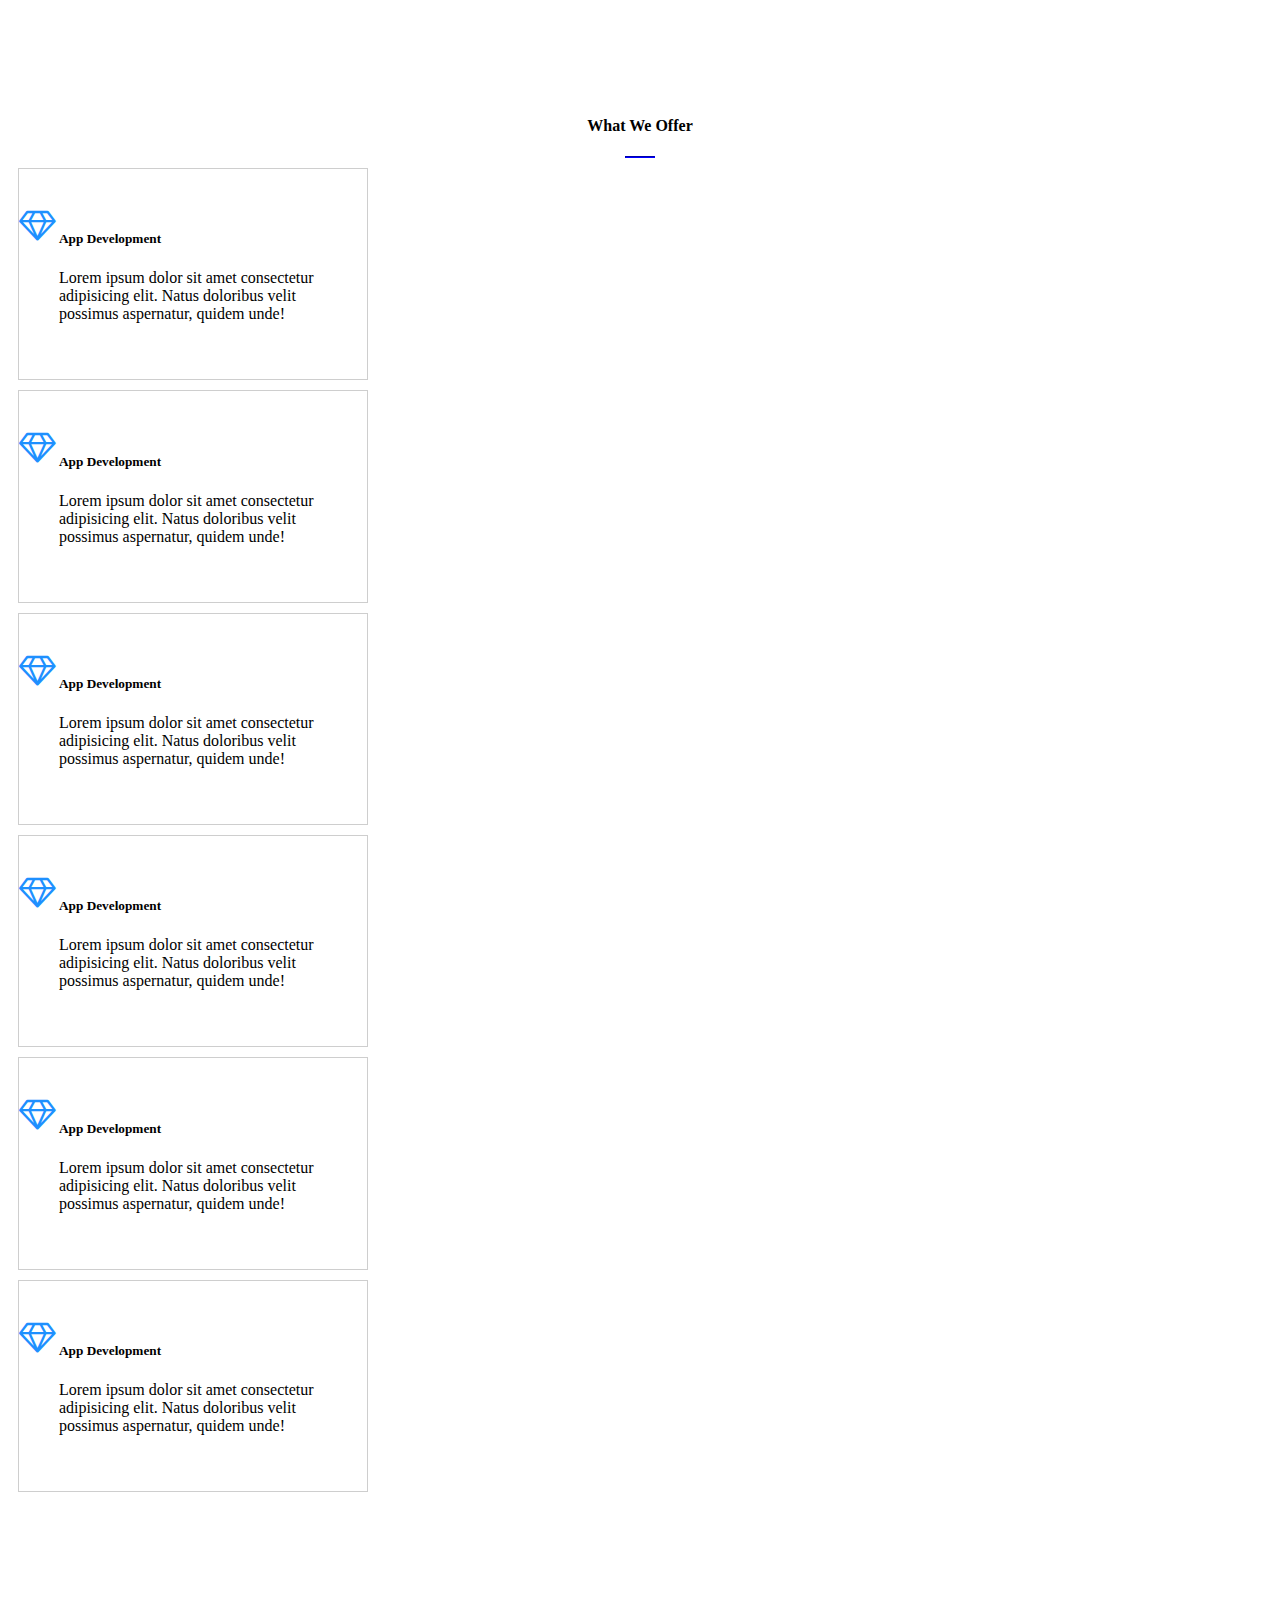
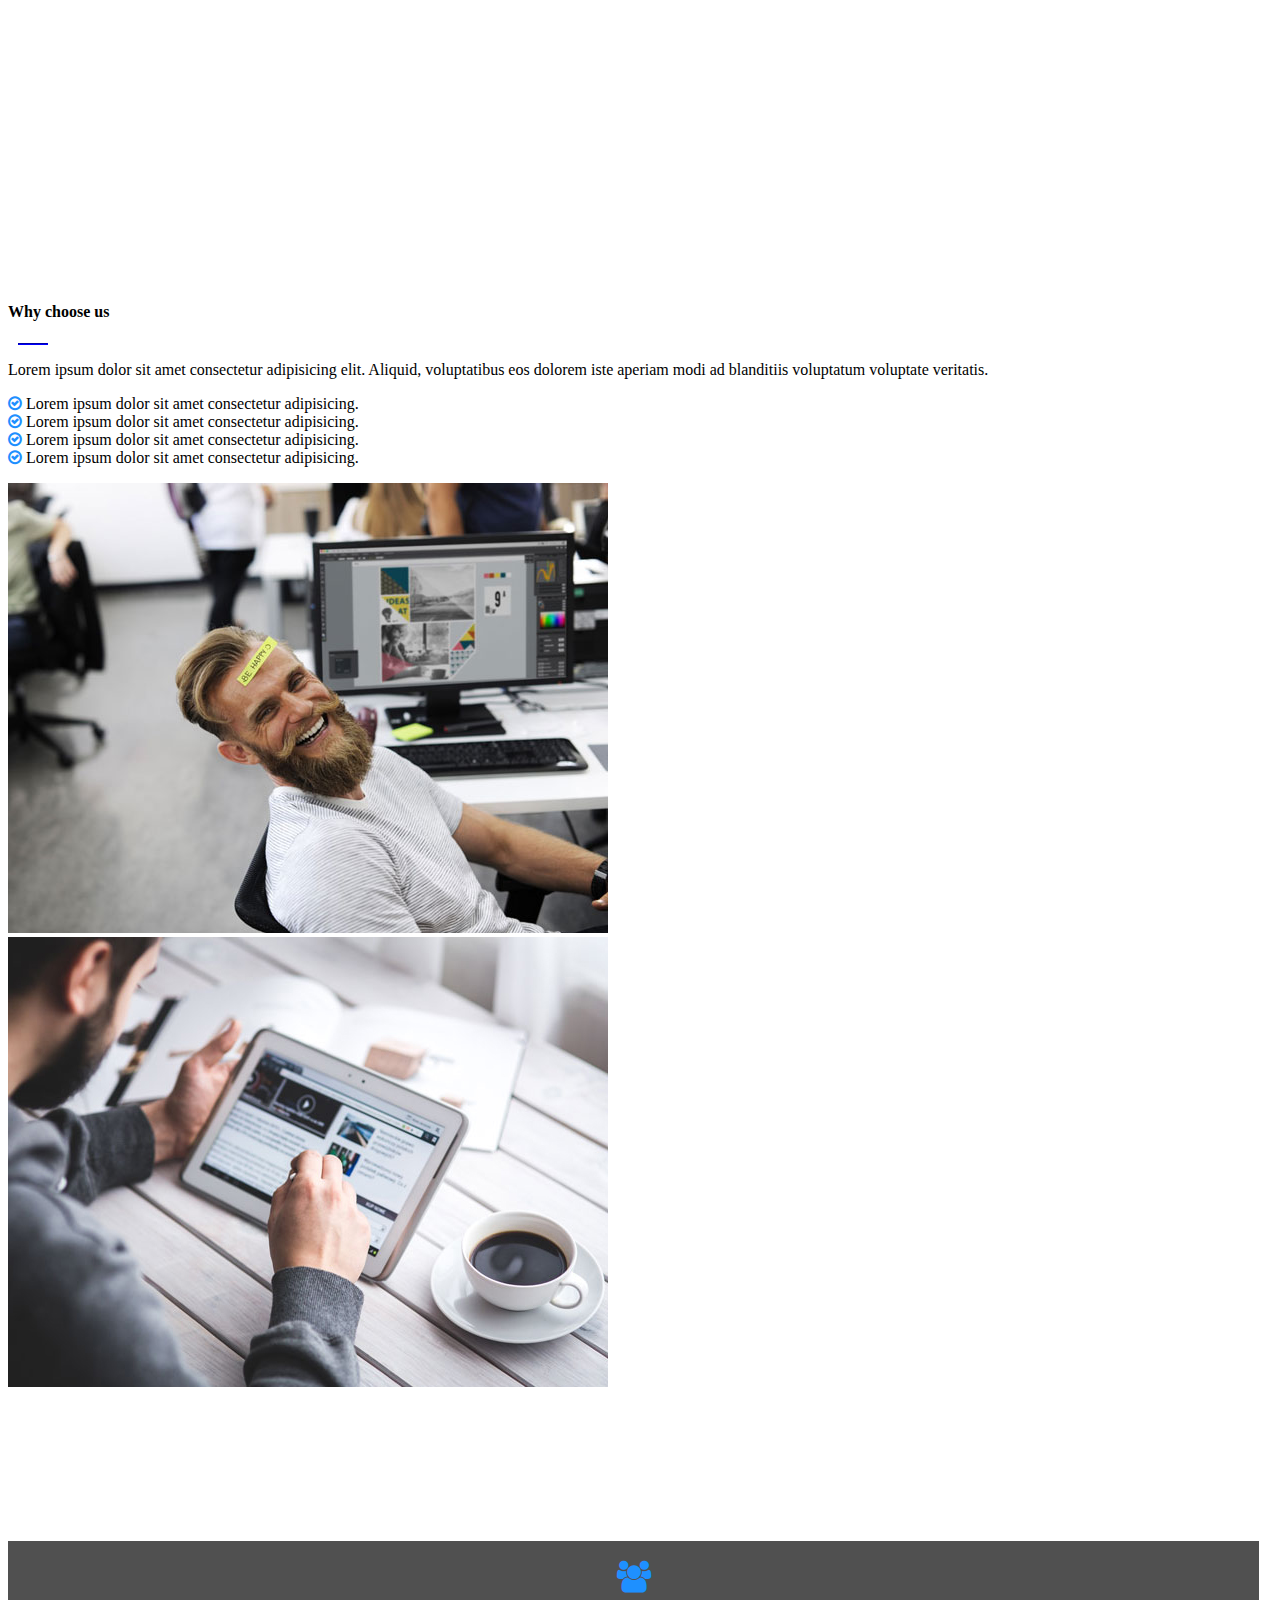
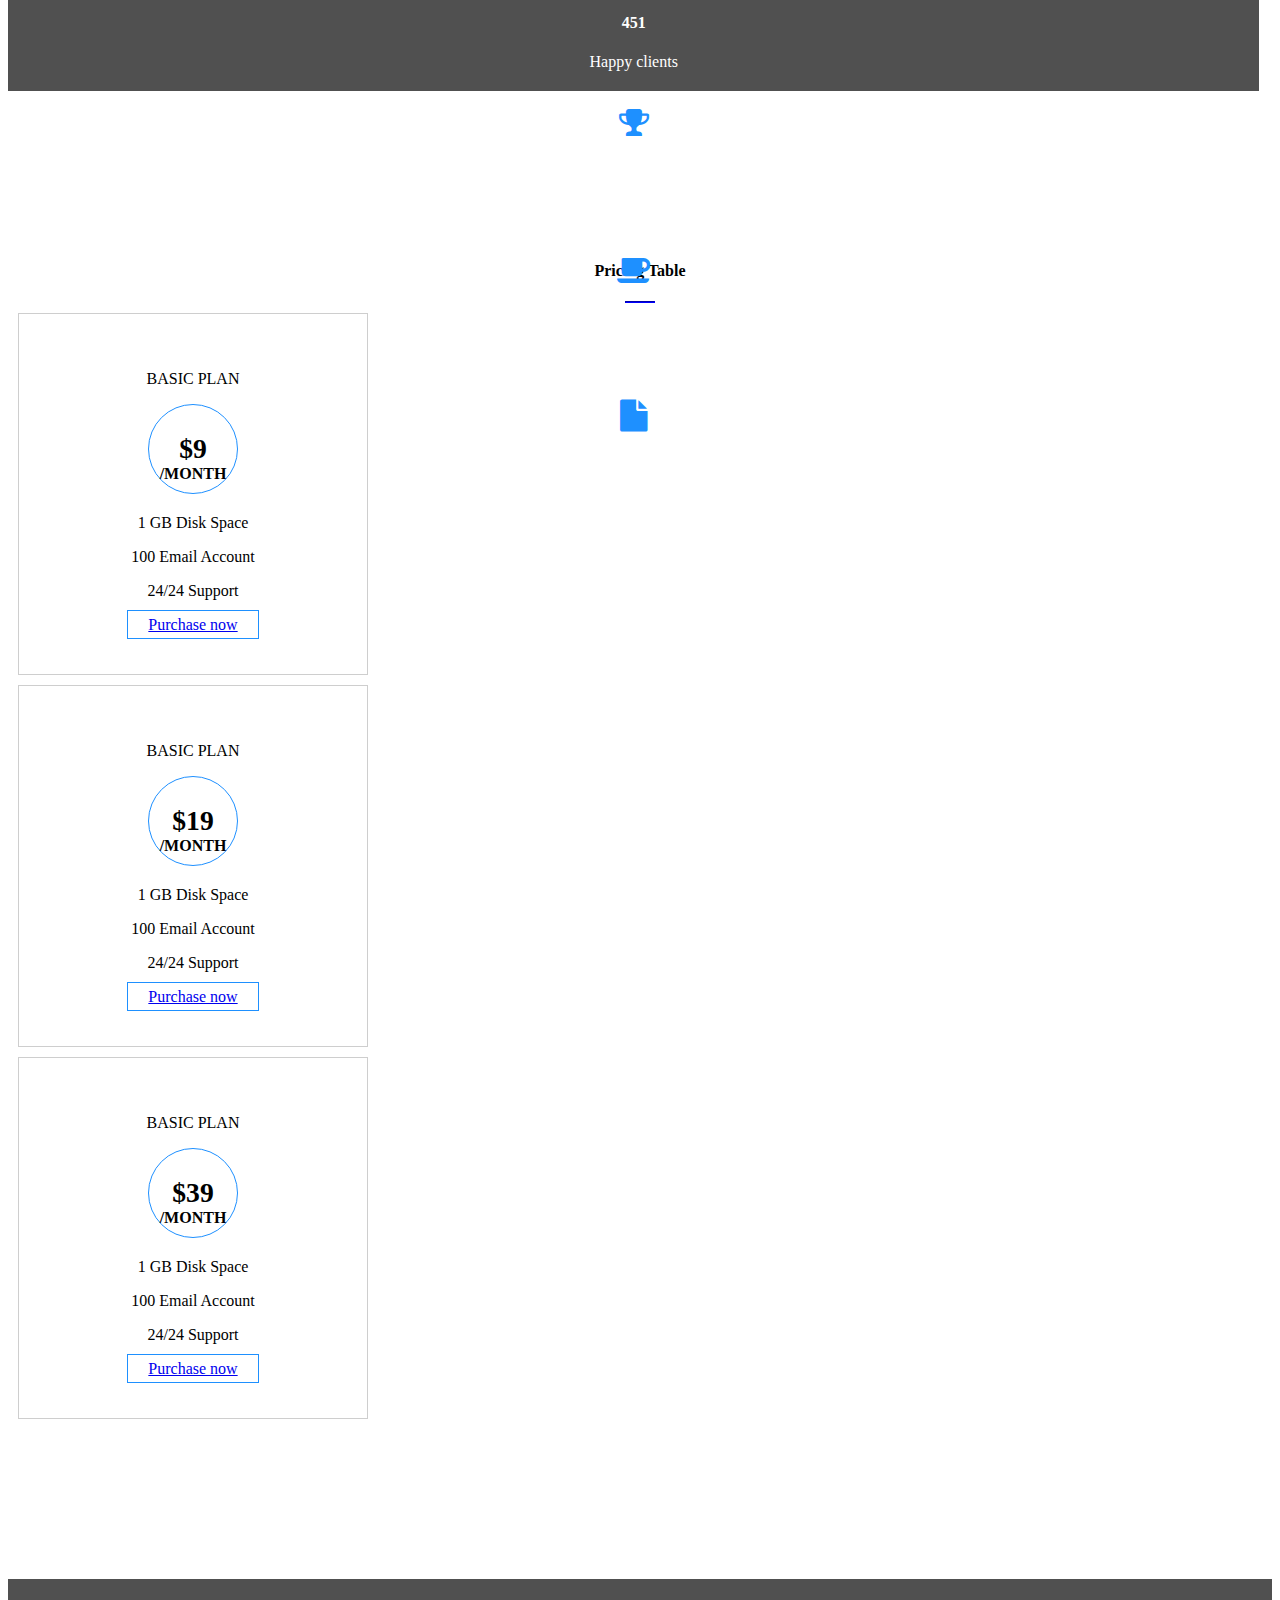
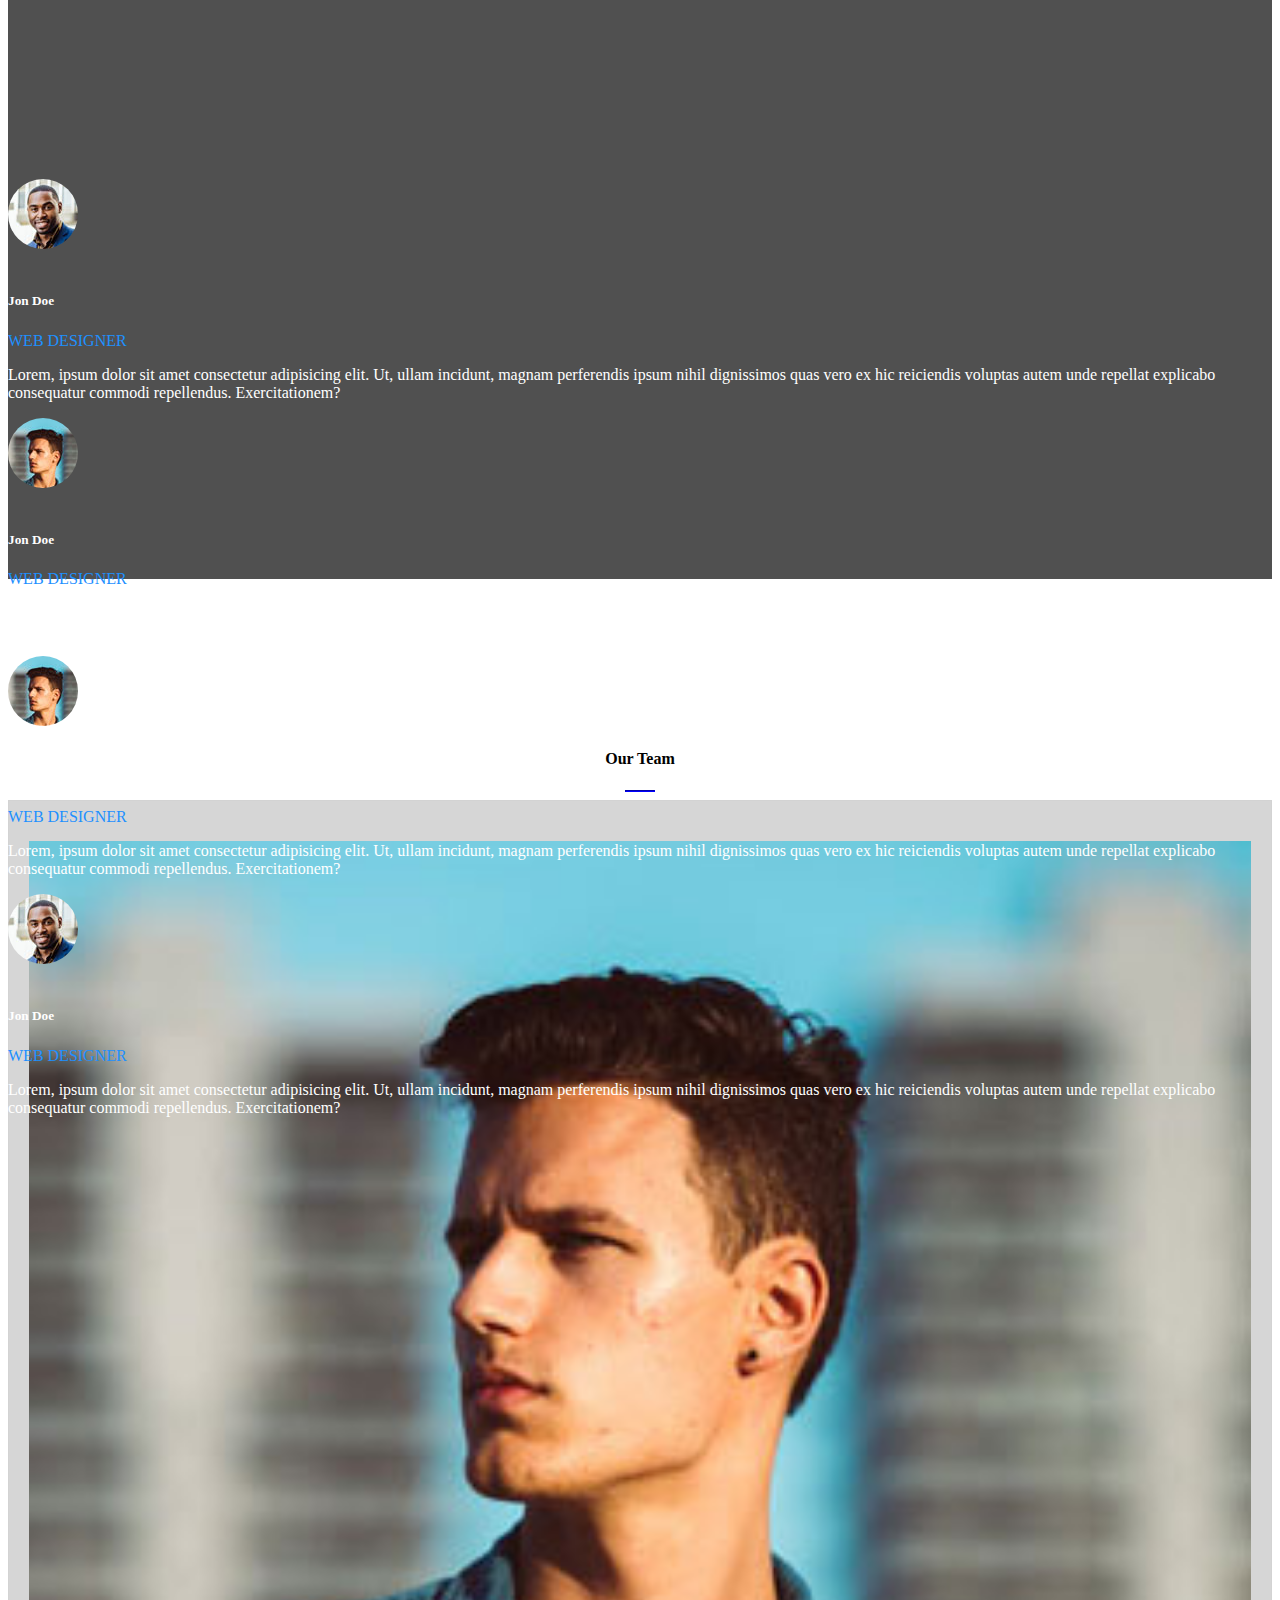
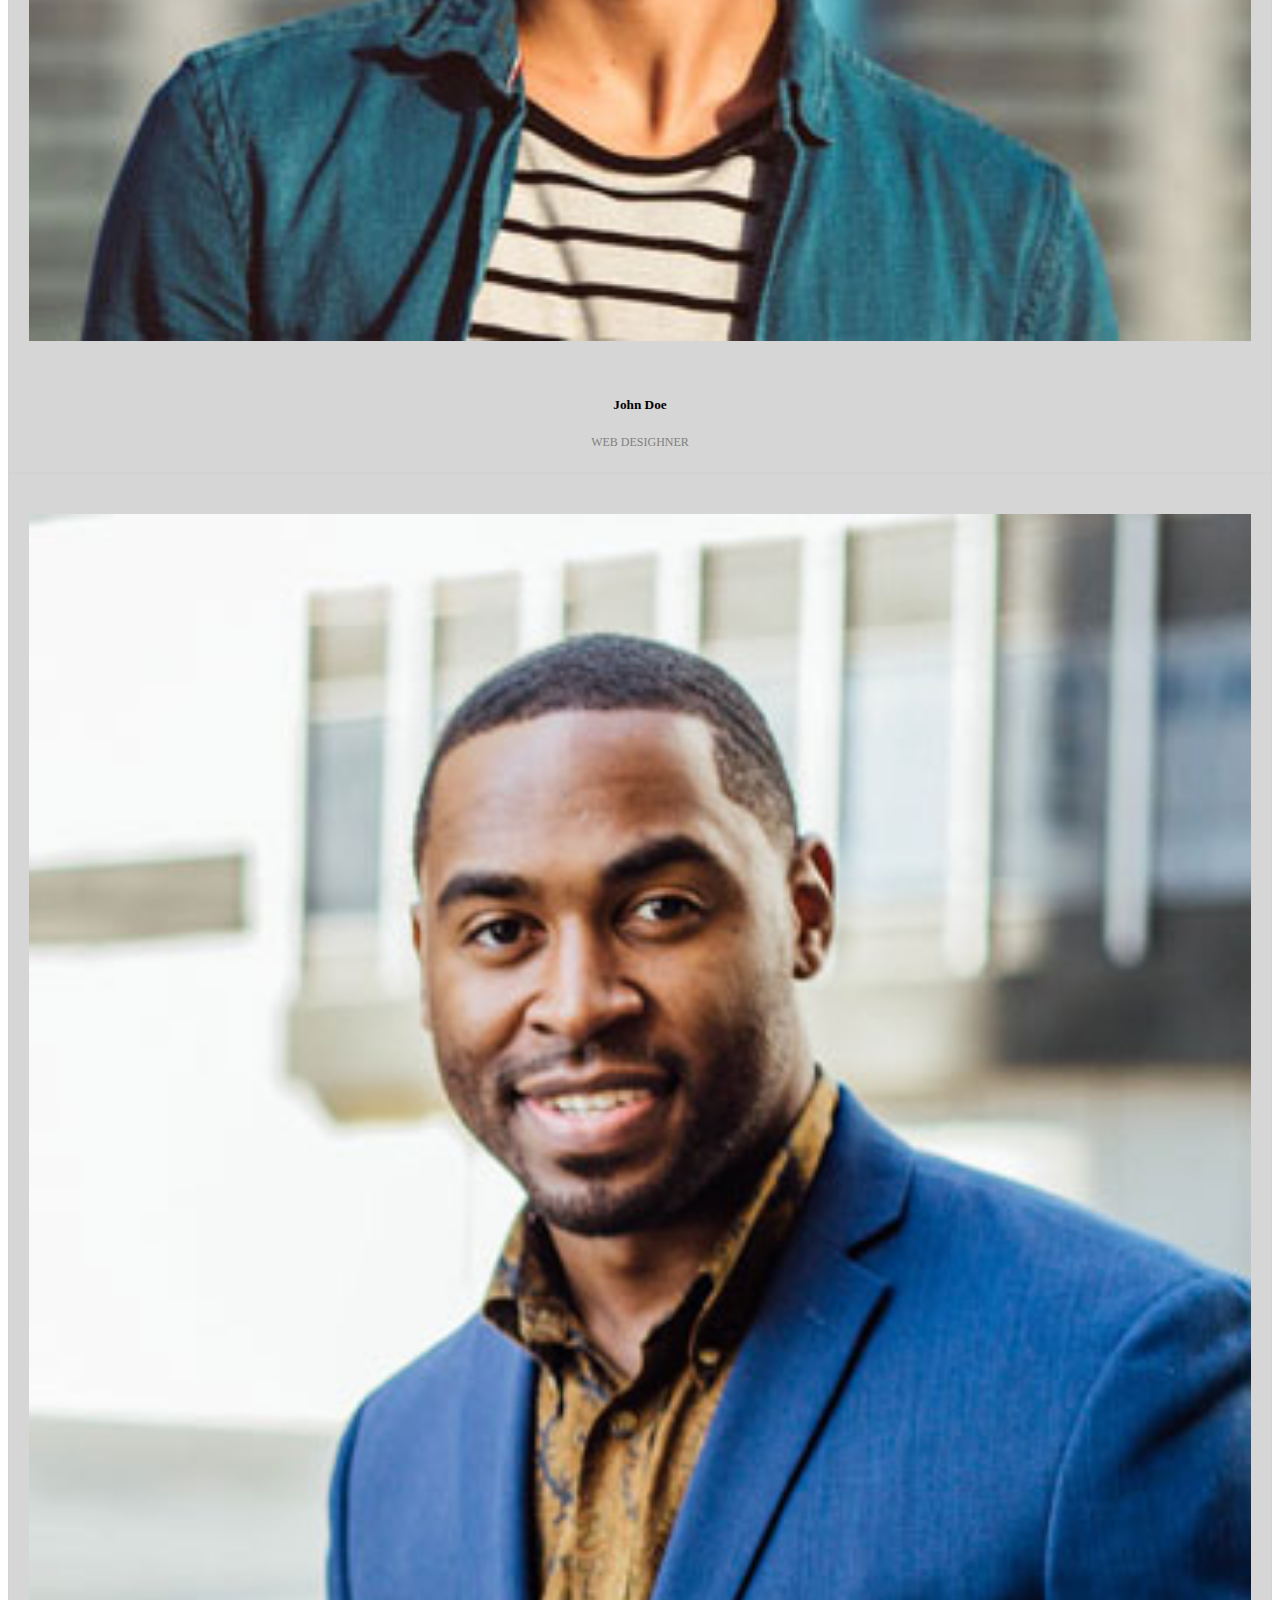
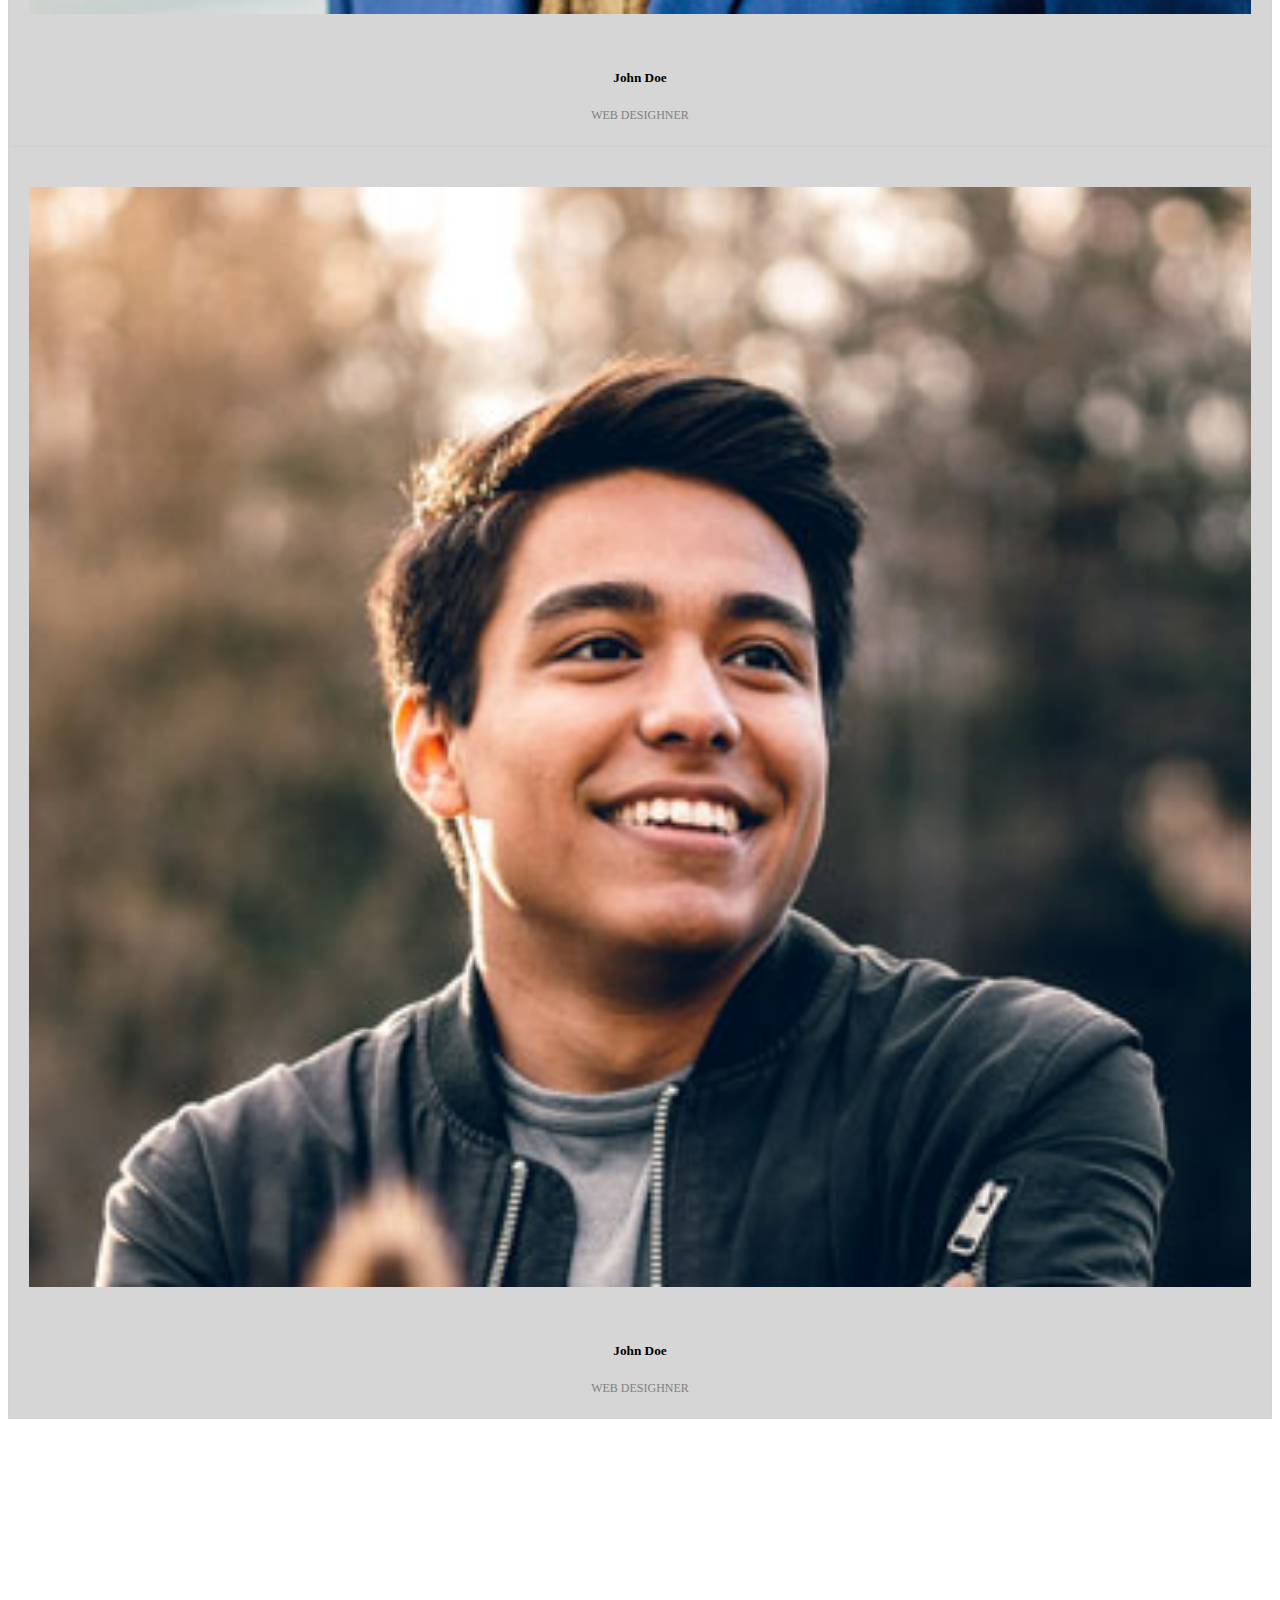
==== commit ffdb2f8e: "Bootstarp and Animation" ====
--- a/HW 9/HW 9.html
+++ b/HW 9/HW 9.html
@@ -10,401 +10,532 @@
     <link rel="stylesheet" href="https://cdnjs.cloudflare.com/ajax/libs/font-awesome/4.7.0/css/font-awesome.min.css" />
 </head>
 <body>
-    <div class="header">
-            
-        <nav  class="navbar navbar-expand-lg navbar-dark">
+    <div class="header" id="start">
+        <div class="dark-background">
+            <nav class="navbar navbar-expand-lg navbar-dark fixed-top">
+                <div class="container">
+                    <a class="navbar-brand" href="#">LOGO</a>
+                    <button class="navbar-toggler" type="button" data-toggle="collapse" data-target="#navbarColor01" aria-controls="navbarColor01" aria-expanded="false" aria-label="Toggle navigation">
+                        <span class="navbar-toggler-icon"></span>
+                    </button>
+                    
+                    <div class="collapse navbar-collapse" id="navbarColor01">
+                        <ul class="navbar-nav ml-auto">
+                            <li class="nav-item active">
+                                <a class="nav-link" href="#">Home</a>
+                            </li>
+                            <li class="nav-item">
+                                <a class="nav-link" href="#">About</a>
+                            </li>
+                            <li class="nav-item">
+                                <a class="nav-link" href="#">Portfolio</a>
+                            </li>
+                            <li class="nav-item">
+                                <a class="nav-link" href="#">Services</a>
+                            </li>
+                            <li class="nav-item">
+                                <a class="nav-link" href="#">Prices</a>
+                            </li>
+                            <li class="nav-item">
+                                <a class="nav-link" href="#">Team</a>
+                            </li>
+                            <li class="nav-item">
+                                <a class="nav-link" href="#">Blog</a>
+                            </li>
+                            <li class="nav-item">
+                                <a class="nav-link" href="#">Contact</a>
+                            </li>
+                        </ul>
+                    </div>
+                </div>
+            </div>
+        </nav>
+        <header>
             <div class="container">
-                    <div class="logo">LOGO</div>
-                <div class="menu">       
-                    <div class="collapse navbar-collapse" id="navbarColor01">
-                        <ul class="navbar-nav mr-auto">
-                            <li>
-                                <a class="nav-link" href="#">Home</a>
-                            </li>
-                            <li>
-                                <a class="nav-link" href="#">About</a>
-                            </li>
-                            <li>
-                                <a class="nav-link" href="#">Portfolio</a>
-                            </li>
-                            <li>
-                                <a class="nav-link" href="#">Services</a>
-                            </li>
-                            <li>
-                                <a class="nav-link" href="#">Prices</a>
-                            </li>
-                            <li>
-                                <a class="nav-link" href="#">Team</a>
-                            </li>
-                            <li>
-                                <a class="nav-link" href="#">Blog</a>
-                            </li>
-                            <li>
-                                <a class="nav-link" href="#">Contact</a>
-                            </li>
-                        </ul>
-                    </div>
-                </div>
-            </nav>
-            <header>
-                <h1>WE ARE CREATIVE AGENCY</h1>
-                <p>Lorem ipsum dolor sit amet, consectetur adipisicing elit. Eius asperiores eveniet, ut veniam totam aspernatur unde quia labore, soluta laudantium debitis suscipit? Hic distinctio odit repudiandae assumenda quae doloremque ipsam?</p>
-                <div class="button">
-                    <a href="btn btn-primary">Get Started!</a>
-                    <a href="btn btn-primary">Learn more</a>
+                <div class="row justify-content-center align-items-center">
+                    <div class="col-md-8">
+                        <h1>WE ARE CREATIVE AGENCY</h1>
+                        <p>Lorem ipsum dolor sit amet, consectetur adipisicing elit. Eius asperiores eveniet, ut veniam totam aspernatur unde quia labore, soluta laudantium debitis suscipit? Hic distinctio odit repudiandae assumenda quae doloremque ipsam?</p>
+                        <div class="button">
+                            <a href="btn btn-primary">Get Started!</a>
+                            <a href="btn btn-primary">Learn more</a>
+                        </div>
+                    </div>
                 </div>
             </div>
         </header>
+    </div>
     <section>
-        <h4 class="my-title">Welcome to website</h4>
-        <hr class="my-hr">
-        <div class="grid">
-            <div class="row">
-                <div class="col-sm-12 col-md-6 col-lg-4">
-                    <div class="table-1">
-                        <i class="fa fa-cogs fa-2x" aria-hidden="true"></i> 
-                        <h5>Fully Customizible</h5>
-                        <p>Lorem ipsum dolor sit amet consectetur adipisicing elit. Natus doloribus velit possimus aspernatur, quidem unde!</p>
-                        <a href="#">Read more</a>
-                    </div>
-                </div>                
-                <div class="col-sm-12 col-md-6 col-lg-4">
-                    <div class="table-1">
-                        <i class="fa fa-magic fa-2x" aria-hidden="true"></i>
-                        <h5>Awesome Features</h5>
-                        <p>Lorem ipsum dolor sit amet consectetur adipisicing elit. Natus doloribus velit possimus aspernatur, quidem unde!</p>
-                        <a href="#">Read more</a>
-                    </div>
-                </div>
-                <div class="col-sm-12 col-md-6 col-lg-4">
-                    <div class="table-1">
-                        <i class="fa fa-mobile fa-2x" aria-hidden="true"></i> 
-                        <h5>Fully Customizible</h5>
-                        <p>Lorem ipsum dolor sit amet consectetur adipisicing elit. Natus doloribus velit possimus aspernatur, quidem unde!</p>
-                        <a href="#">Read more</a>
-                    </div>
-                </div>    
-            </div>
-        </div> 
+        <div class="container">
+            <h4 class="my-title">Welcome to website</h4>
+            <hr class="my-hr">
+            <div class="grid">
+                <div class="row">
+                    <div class="col-sm-12 col-md-6 col-lg-4">
+                        <div class="hover-top-to-bottom"></div>
+                        <div class="table-1"> 
+                            <i class="fa fa-cogs fa-2x" aria-hidden="true"></i> 
+                            <h5>Fully Customizible</h5>
+                            <p>Lorem ipsum dolor sit amet consectetur adipisicing elit. Natus doloribus velit possimus aspernatur, quidem unde!</p>
+                            <a href="#">Read more</a>
+                        </div>
+                    </div>                
+                    <div class="col-sm-12 col-md-6 col-lg-4">
+                        <div class="table-1">
+                            <i class="fa fa-magic fa-2x" aria-hidden="true"></i>
+                            <h5>Awesome Features</h5>
+                            <p>Lorem ipsum dolor sit amet consectetur adipisicing elit. Natus doloribus velit possimus aspernatur, quidem unde!</p>
+                            <a href="#">Read more</a>
+                        </div>
+                    </div>
+                    <div class="col-sm-12 col-md-6 col-lg-4">
+                        <div class="table-1">
+                            <i class="fa fa-mobile fa-2x" aria-hidden="true"></i> 
+                            <h5>Fully Customizible</h5>
+                            <p>Lorem ipsum dolor sit amet consectetur adipisicing elit. Natus doloribus velit possimus aspernatur, quidem unde!</p>
+                            <a href="#">Read more</a>
+                        </div>
+                    </div>    
+                </div>
+            </div> 
+        </div>
     </section>
     <section id="portfolio">
-        <div id="color">
+        <div class="container">
             <h4 class="my-title">Featured works</h4>
             <hr class="my-hr">
-                <div class="row">       
-                    <div class="show">      
-                        <div class="col-sm-12 col-md-6 col-lg-4">                <img src="../img/work1.jpg" class="image" alt="">
-                        </div>
-                    </div>
-                    <div class="show">      
-                        <div class="col-sm-12 col-md-6 col-lg-4">                 <img src="../img/work2.jpg" class="image" alt="">
-                        </div>
-                    </div>
-                    <div class="show">      
-                        <div class="col-sm-12 col-md-6 col-lg-4">                <img src="../img/work3.jpg" class="image" alt="">
-                        </div>
-                    </div>
-                    <div class="show">      
-                        <div class="col-sm-12 col-md-6 col-lg-4">                <img src="../img/work4.jpg" class="image" alt="">
-                        </div>
-                    </div>
-                    <div class="show">      
-                        <div class="col-sm-12 col-md-6 col-lg-4">                <img src="../img/work5.jpg" class="image" alt="">
-                        </div>
-                    </div>
-                    <div class="show">      
-                        <div class="col-sm-12 col-md-6 col-lg-4">                <img src="../img/work6.jpg" class="image" alt="">
-                        </div>
-                    </div>
-                </div>
+            <div class="row">       
+                <div class="no-padding col-sm-12 col-md-6 col-lg-4">                
+                    <div class="portfolio-item">
+                        <div class="on-hover"></div>
+                        <img src="../img/work1.jpg" class="image" alt="">
+                    </div>
+                </div>
+                <div class="no-padding col-sm-12 col-md-6 col-lg-4">                 
+                    <div class="portfolio-item">
+                        <div class="on-hover"></div>
+                        <img src="../img/work2.jpg" class="image" alt="">
+                    </div>
+                </div>
+                <div class="no-padding col-sm-12 col-md-6 col-lg-4">                
+                    <div class="portfolio-item">
+                        <div class="on-hover"></div>
+                        <img src="../img/work3.jpg" class="image" alt="">
+                    </div>
+                </div>
+                <div class="no-padding col-sm-12 col-md-6 col-lg-4">                
+                    <div class="portfolio-item">
+                        <div class="on-hover"></div>
+                        <img src="../img/work4.jpg" class="image" alt="">
+                    </div>
+                </div>
+                <div class="no-padding col-sm-12 col-md-6 col-lg-4">                
+                    <div class="portfolio-item">
+                        <div class="on-hover"></div>
+                        <img src="../img/work5.jpg" class="image" alt="">
+                    </div>
+                </div>
+                <div class="no-padding col-sm-12 col-md-6 col-lg-4">                
+                    <div class="portfolio-item">
+                        <div class="on-hover"></div>
+                        <img src="../img/work6.jpg" class="image" alt="">
+                    </div>
+                </div>
+            </div>  
         </div>  
     </section>
-    <section>  
+    <section id="what-we-offer">  
+        <div class="container">
             <h4 class="my-title">What we offer</h4>
             <hr class="my-hr">
-               <div class="row">
-                    <div class= "col-sm-12 col-md-6 col-lg-4">
-                        <div class= "table-1">
-                            <i class="fa fa-diamond fa-2x left" aria-hidden="true"></i>
-                            <div class="table-2">
-                                <h5>App Development</h5>
-                                <p>Lorem ipsum dolor sit amet consectetur adipisicing elit. Natus doloribus velit possimus aspernatur, quidem unde!</p>
-                            </div>
-                        </div>
-                    </div>
-                    <div class= "col-sm-12 col-md-6 col-lg-4">
-                        <div class= "table-1">
-                            <i class="fa fa-diamond fa-2x left" aria-hidden="true"></i>
-                            <div class="table-2">
-                                <h5>App Development</h5>
-                                <p>Lorem ipsum dolor sit amet consectetur adipisicing elit. Natus doloribus velit possimus aspernatur, quidem unde!</p>
-                            </div>
-                        </div>
-                    </div>
-                    <div class= "col-sm-12 col-md-6 col-lg-4">
-                        <div class= "table-1">
-                            <i class="fa fa-diamond fa-2x left" aria-hidden="true"></i>
-                            <div class="table-2">
-                                <h5>App Development</h5>
-                                <p>Lorem ipsum dolor sit amet consectetur adipisicing elit. Natus doloribus velit possimus aspernatur, quidem unde!</p>
-                            </div>
-                        </div>
-                    </div>
-                    <div class= "col-sm-12 col-md-6 col-lg-4">
-                        <div class= "table-1">
-                            <i class="fa fa-diamond fa-2x left" aria-hidden="true"></i>
-                            <div class="table-2">
-                                <h5>App Development</h5>
-                                <p>Lorem ipsum dolor sit amet consectetur adipisicing elit. Natus doloribus velit possimus aspernatur, quidem unde!</p>
-                            </div>
-                        </div>
-                    </div>
-                    <div class= "col-sm-12 col-md-6 col-lg-4">
-                        <div class= "table-1">
-                            <i class="fa fa-diamond fa-2x left" aria-hidden="true"></i>
-                            <div class="table-2">
-                                <h5>App Development</h5>
-                                <p>Lorem ipsum dolor sit amet consectetur adipisicing elit. Natus doloribus velit possimus aspernatur, quidem unde!</p>
-                            </div>
-                        </div>
-                    </div>
-                    <div class= "col-sm-12 col-md-6 col-lg-4">
-                        <div class= "table-1">
-                            <i class="fa fa-diamond fa-2x left" aria-hidden="true"></i>
-                            <div class="table-2">
-                                <h5>App Development</h5>
-                                <p>Lorem ipsum dolor sit amet consectetur adipisicing elit. Natus doloribus velit possimus aspernatur, quidem unde!</p>
-                            </div>
-                        </div>
-                    </div>
-            </div>
+            <div class="row">
+                <div class= "col-sm-12 col-md-6 col-lg-4">
+                    <div class= "table-1" style="position: relative;">
+                        <i class="fa fa-diamond fa-2x left" aria-hidden="true" style="position: absolute; left: 0"></i>
+                        <div class="table-2">
+                            <h5>App Development</h5>
+                            <p class="text-left"> Lorem ipsum dolor sit amet consectetur adipisicing elit. Natus doloribus velit possimus aspernatur, quidem unde!</p>
+                        </div>
+                    </div>
+                </div>
+                <div class= "col-sm-12 col-md-6 col-lg-4">
+                    <div class= "table-1" style="position: relative;">
+                        <i class="fa fa-diamond fa-2x left" aria-hidden="true" style="position: absolute;left: 0"></i>
+                        <div class="table-2">
+                            <h5>App Development</h5>
+                            <p class="text-left"> Lorem ipsum dolor sit amet consectetur adipisicing elit. Natus doloribus velit possimus aspernatur, quidem unde!</p>
+                        </div>
+                    </div>
+                </div>
+                <div class= "col-sm-12 col-md-6 col-lg-4">
+                    <div class= "table-1" style="position: relative;">
+                        <i class="fa fa-diamond fa-2x left" aria-hidden="true" style="position: absolute;left: 0"></i>
+                        <div class="table-2">
+                            <h5>App Development</h5>
+                            <p class="text-left"> Lorem ipsum dolor sit amet consectetur adipisicing elit. Natus doloribus velit possimus aspernatur, quidem unde!</p>
+                        </div>
+                    </div>
+                </div>
+                <div class= "col-sm-12 col-md-6 col-lg-4">
+                    <div class= "table-1" style="position: relative;">
+                        <i class="fa fa-diamond fa-2x left" aria-hidden="true" style="position: absolute;left: 0"></i>
+                        <div class="table-2">
+                            <h5>App Development</h5>
+                            <p class="text-left"> Lorem ipsum dolor sit amet consectetur adipisicing elit. Natus doloribus velit possimus aspernatur, quidem unde!</p>
+                        </div>
+                    </div>
+                </div>
+                <div class= "col-sm-12 col-md-6 col-lg-4">
+                    <div class= "table-1" style="position: relative;">
+                        <i class="fa fa-diamond fa-2x left" aria-hidden="true" style="position: absolute;left: 0"></i>
+                        <div class="table-2">
+                            <h5>App Development</h5>
+                            <p class="text-left"> Lorem ipsum dolor sit amet consectetur adipisicing elit. Natus doloribus velit possimus aspernatur, quidem unde!</p>
+                        </div>
+                    </div>
+                </div>
+                <div class= "col-sm-12 col-md-6 col-lg-4">
+                    <div class= "table-1" style="position: relative;">
+                        <i class="fa fa-diamond fa-2x left" aria-hidden="true" style="position: absolute;left: 0"></i>
+                        <div class="table-2">
+                            <h5>App Development</h5>
+                            <p class="text-left"> Lorem ipsum dolor sit amet consectetur adipisicing elit. Natus doloribus velit possimus aspernatur, quidem unde!</p>
+                        </div>
+                    </div>
+                </div>
+            </div>
+        </div>
     </section>
-    <section>
+    <section id="why-choose-us">
+        <div class="container">
+            <div class="row">
+                <div class="col-sm-12 col-lg-6">
+                    <div class="block">
+                        <h4 style="padding-top: 80px">Why choose us</h4>
+                        <hr class="my-hr" style="margin-left: 10px">
+                        <p>Lorem ipsum dolor sit amet consectetur adipisicing elit. Aliquid, voluptatibus eos dolorem iste aperiam modi ad blanditiis voluptatum voluptate veritatis.</p>
+                        <ul style="padding-left: 0px">
+                            <li class="check"> Lorem ipsum dolor sit amet consectetur adipisicing.</li>
+                            <li class="check"> Lorem ipsum dolor sit amet consectetur adipisicing.</li>
+                            <li class="check"> Lorem ipsum dolor sit amet consectetur adipisicing.</li>
+                            <li class="check"> Lorem ipsum dolor sit amet consectetur adipisicing.</li>
+                        </ul>
+                    </div>
+                </div>    
+                <div class="col-sm-12 col-lg-6">
+                    <div id="carouselExampleIndicators" class="carousel slide" data-ride="carousel">
+                        <ol class="carousel-indicators">
+                            <li data-target="#carouselExampleIndicators" data-slide-to="0" class="active"></li>
+                            <li data-target="#carouselExampleIndicators" data-slide-to="1"></li>
+                        </ol>
+                        <div class="carousel-inner">
+                            <div class="carousel-item active">
+                                <img class="d-block w-100" src="../img/about1.jpg" alt="First slide">
+                            </div>
+                            <div class="carousel-item">
+                                <img class="d-block w-100" src="../img/about2.jpg" alt="Second slide">
+                            </div>
+                        </div>
+                        <div class="carousel-control">
+                            <a class="carousel-control-prev" href="#carouselExampleIndicators" role="button" data-slide="prev">
+                                <span class="carousel-control-prev-icon" aria-hidden="true"></span>
+                                <span class="sr-only">Previous</span>
+                            </a>
+                            <a class="carousel-control-next" href="#carouselExampleIndicators" role="button" data-slide="next">
+                                <span class="carousel-control-next-icon" aria-hidden="true"></span>
+                                <span class="sr-only">Next</span>
+                            </a>
+                        </div>
+                    </div>
+                </div>
+            </div>
+        </section>
+        <section id="dark">
+                <div class="black">
+                    <div class="dark-background-2">
+                        <div class="bg-img"></div>
+                        <div class="row white-text">
+                            <div class="col-lg-3 col-md-6 col-sm-12">
+                                <i class="fa fa-users fa-2x" aria-hidden="true" style="padding-top: 20px"></i>
+                                <h4 class="white-text">451</h4>
+                                <p class="white-text">Happy clients</p>
+                            </div>
+                            <div class="col-lg-3 col-md-6 col-sm-12">
+                                <i class="fa fa-trophy fa-2x" aria-hidden="true" style="padding-top: 20px"></i>
+                                <h4 class="white-text">12</h4>
+                                <p class="white-text">Awards won</p>
+                            </div>
+                            <div class="col-lg-3 col-md-6 col-sm-12">
+                                <i class="fa fa-coffee fa-2x" aria-hidden="true" style="padding-top: 20px"></i>
+                                <h4 class="white-text">154K</h4>
+                                <p class="white-text">Cups of Coffee</p>
+                            </div>
+                            <div class="col-lg-3 col-md-6 col-sm-12">
+                                <i class="fa fa-file fa-2x" aria-hidden="true" style="padding-top: 20px"></i>
+                                <h4 class="white-text">45</h4>
+                                <p class="white-text">Projects complited </p>
+                            </div>
+                        </div>
+                    </div>
+                </div>
+        </section>
+        <section>
+            <h4 class="my-title">Pricing table</h4>
+            <hr class="my-hr">
+            <div class="container">
+                <div class="row">
+                    <div class="col-sm-12 col-md-6 col-lg-4">
+                        <div class="table-1">
+                            <p>BASIC PLAN</p>
+                            <div class="circle">
+                                <p class="circle"><big><big><big><b>$9</b></big></big></big><br><b>/MONTH</b></p>
+                            </div>
+                            <p>1 GB Disk Space</p>
+                            <p>100 Email Account</p>
+                            <p>24/24 Support</p>
+                            <a href="#" style="border: 1px solid dodgerblue; padding: 5px 20px ">Purchase now</a>
+                        </div>
+                    </div>
+                    <div class="col-sm-12 col-md-6 col-lg-4">
+                        <div class="table-1">
+                            <p>BASIC PLAN</p>
+                            <div class="circle">
+                                <p class="circle"><big><big><big><b>$19</b></big></big></big><br><b>/MONTH</b></p>
+                            </div>
+                            <p>1 GB Disk Space</p>
+                            <p>100 Email Account</p>
+                            <p>24/24 Support</p>
+                            <a href="#" style="border: 1px solid dodgerblue; padding: 5px 20px ">Purchase now</a>
+                        </div>
+                    </div>
+                    <div class="col-sm-12 col-md-6 col-lg-4">
+                        <div class="table-1">
+                            <p>BASIC PLAN</p>
+                            <div class="circle">
+                                <p class="circle"><big><big><big><b>$39</b></big></big></big><br><b>/MONTH</b></p>
+                            </div>
+                            <p>1 GB Disk Space</p>
+                            <p>100 Email Account</p>
+                            <p>24/24 Support</p>
+                            <a href="#" style="border: 1px solid dodgerblue; padding: 5px 20px ">Purchase now</a>
+                        </div>
+                    </div>
+                </div>
+            </div>
+        </section>
+        <section id="Jon-Doe">
+            <div class="dark-background-3">
+                <div class="container">
+                    <div id="carouselExampleControls" class="carousel slide" data-ride="carousel">
+                        <div class="carousel-inner">
+                            <div class="carousel-item active">
+                                <div class="row">
+                                    <div class="col-sm-12 col-md-6">
+                                        <div class="text-left">
+                                            <div class="float-left"> <img src="../img/perso1.jpg" alt="" class="rounded-image"></div><br> 
+                                            <h5 class="white">Jon Doe</h5>
+                                            <p style="color: dodgerblue;">WEB DESIGNER</p> 
+                                            <p class="white">Lorem, ipsum dolor sit amet consectetur adipisicing elit. Ut, ullam incidunt, magnam perferendis ipsum nihil dignissimos quas vero ex hic reiciendis voluptas autem unde repellat explicabo consequatur commodi repellendus. Exercitationem?</p>
+                                        </div>
+                                    </div>  
+                                    <div class="col-sm-12 col-md-6">
+                                        <div class="text-left">
+                                            <div class="float-left"> <img src="../img/perso2.jpg" alt="" class="rounded-image"></div><br>   <h5 class="white">Jon Doe</h5>
+                                            <p style="color: dodgerblue;">WEB DESIGNER</p> 
+                                            <p class="white">Lorem, ipsum dolor sit amet consectetur adipisicing elit. Ut, ullam incidunt, magnam perferendis ipsum nihil dignissimos quas vero ex hic reiciendis voluptas autem unde repellat explicabo consequatur commodi repellendus. Exercitationem?</p>
+                                        </div>
+                                    </div> 
+                                </div>
+                            </div>
+                            <div class="carousel-item">
+                                <div class="row">
+                                    <div class="col-sm-12 col-md-6">
+                                        <div class="text-left">
+                                            <div class="float-left"> <img src="../img/perso2.jpg" alt="" class="rounded-image"></div><br> 
+                                            <h5 class="white">Jon Doe</h5>
+                                            <p style="color: dodgerblue;">WEB DESIGNER</p> 
+                                            <p class="white">Lorem, ipsum dolor sit amet consectetur adipisicing elit. Ut, ullam incidunt, magnam perferendis ipsum nihil dignissimos quas vero ex hic reiciendis voluptas autem unde repellat explicabo consequatur commodi repellendus. Exercitationem?</p>
+                                        </div>
+                                    </div>  
+                                    <div class="col-sm-12 col-md-6">
+                                        <div class="text-left">
+                                            <div class="float-left"> <img src="../img/perso1.jpg" alt="" class="rounded-image"></div><br>    
+                                            <h5 class="white">Jon Doe</h5>
+                                            <p style="color: dodgerblue;">WEB DESIGNER</p> 
+                                            <p class="white">Lorem, ipsum dolor sit amet consectetur adipisicing elit. Ut, ullam incidunt, magnam perferendis ipsum nihil dignissimos quas vero ex hic reiciendis voluptas autem unde repellat explicabo consequatur commodi repellendus. Exercitationem?</p>
+                                        </div>
+                                    </div> 
+                                </div>
+                            </div>
+                        </div>
+                        <a class="carousel-control-prev" href="#carouselExampleControls" role="button" data-slide="prev">
+                            <span class="sr-only">Previous</span>
+                        </a>
+                        <a class="carousel-control-next" href="#carouselExampleControls" role="button" data-slide="next">
+                            <span class="sr-only">Next</span>
+                        </a>
+                    </div>  
+                </div>
+            </div>
+        </section>
+        <section>
+            <h4 class="my-title">Our team</h4>
+            <hr class="my-hr">
+            <div class="container">
+                <div class="row">
+                    <div class="col-sm-12 col-md-6 col-lg-4">
+                        <div class="cell">
+                            <img src="../img/team1.jpg" alt="" class="team">
+                            <h5>John Doe</h5>
+                            <p>WEB DESIGHNER</p>
+                        </div>
+                    </div>
+                    <div class="col-sm-12 col-md-6 col-lg-4">
+                        <div class="cell">
+                            <img src="../img/team2.jpg" alt="" class="team">
+                            <h5>John Doe</h5>
+                            <p>WEB DESIGHNER</p>
+                        </div>
+                    </div>
+                    <div class="col-sm-12 col-md-6 col-lg-4">
+                        <div class="cell">
+                            <img src="../img/team3.jpg" alt="" class="team">
+                            <h5>John Doe</h5>
+                            <p>WEB DESIGHNER</p>
+                        </div>
+                    </div> 
+                </div>
+            </div>
+        </section>     
+        <section >
             <div id="color">
-                <div class="row">
-                    <div class="col-sm-12 col-lg-6">
-                        <div class="block">
-                            <h4 style="padding-top: 80px">Why choose us</h4>
-                            <hr class="my-hr">
-                            <p>Lorem ipsum dolor sit amet consectetur adipisicing elit. Aliquid, voluptatibus eos dolorem iste aperiam modi ad blanditiis voluptatum voluptate veritatis.</p>
-                            <ul style="padding-left: 0px">
-                                <li class="check"> Lorem ipsum dolor sit amet consectetur adipisicing.</li>
-                                <li class="check"> Lorem ipsum dolor sit amet consectetur adipisicing.</li>
-                                <li class="check"> Lorem ipsum dolor sit amet consectetur adipisicing.</li>
-                                <li class="check"> Lorem ipsum dolor sit amet consectetur adipisicing.</li>
-                            </ul>
-                        </div>
-                    </div>    
-                    <div class="col-sm-12 col-lg-6">
-                        <img src="../img/about1.jpg" alt="" style="height: 100%;">
-                    </div>
-                </div>
-            </div>
-    </section>
-    <section>
-        <div class="black">
-            <div class="row white-text">
-                <div class="col-lg-3 col-md-6 col-sm-12">
-                    <i class="fa fa-users fa-2x" aria-hidden="true" style="padding-top: 20px"></i>
-                    <h4 class="white-text">451</h4>
-                    <p class="white-text">Happy clients</p>
-                </div>
-                <div class="col-lg-3 col-md-6 col-sm-12">
-                    <i class="fa fa-trophy fa-2x" aria-hidden="true" style="padding-top: 20px"></i>
-                    <h4 class="white-text">12</h4>
-                    <p class="white-text">Awards won</p>
-                </div>
-                <div class="col-lg-3 col-md-6 col-sm-12">
-                    <i class="fa fa-coffee fa-2x" aria-hidden="true" style="padding-top: 20px"></i>
-                    <h4 class="white-text">154K</h4>
-                    <p class="white-text">Cups of Coffee</p>
-                </div>
-                <div class="col-lg-3 col-md-6 col-sm-12">
-                    <i class="fa fa-file fa-2x" aria-hidden="true" style="padding-top: 20px"></i>
-                    <h4 class="white-text">45</h4>
-                    <pclass="white-text">Projects complited</p>
-                </div>
-            </div>
-       </div>
-    </section>
-<section>
-        <h4 class="my-title">Pricing table</h4>
-        <hr class="my-hr">
-        
-            <div class="row">
-                <div class="col-sm-12 col-md-6 col-lg-4">
-                    <div class="table-1">
-                        <p>BASIC PLAN</p>
-                        <div class="circle">
-                            <p class="circle"><b>$9/month</b></p>
-                        </div>
-                        <p>1 GB Disk Space</p>
-                        <p>100 Email Account</p>
-                        <p>24/24 Support</p>
-                        <a href="#" style="border: 1px solid dodgerblue; padding: 5px 20px ">Purchase now</a>
-                    </div>
-                </div>
-                <div class="col-sm-12 col-md-6 col-lg-4">
-                    <div class="table-1">
-                        <p>BASIC PLAN</p>
-                        <div class="circle">
-                            <p class="circle"><b>$9/month</b> </p>
-                        </div>
-                        <p>1 GB Disk Space</p>
-                        <p>100 Email Account</p>
-                        <p>24/24 Support</p>
-                        <a href="#" style="border: 1px solid dodgerblue; padding: 5px 20px ">Purchase now</a>
-                    </div>
-                </div>
-                <div class="col-sm-12 col-md-6 col-lg-4">
-                    <div class="table-1">
-                        <p>BASIC PLAN</p>
-                        <div class="circle">
-                            <p class="circle"><b>$9/month</b></p>
-                        </div>
-                        <p>1 GB Disk Space</p>
-                        <p>100 Email Account</p>
-                        <p>24/24 Support</p>
-                        <a href="#" style="border: 1px solid dodgerblue; padding: 5px 20px ">Purchase now</a>
-                    </div>
-                </div>
-            </div>
-        
-</section>
-/*Carousel*/
-
-<section>
-    <h4 class="my-title">Our team</h4>
-    <hr class="my-hr">
-        <div class="row">
-            <div class="col-sm-12 col-md-6 col-lg-4">
-                <div class="cell">
-                    <img src="../img/team1.jpg" alt="" class="team">
-                    <h5>John Doe</h5>
-                    <p>WEB DESIGHNER</p>
-                </div>
-            </div>
-            <div class="col-sm-12 col-md-6 col-lg-4">
-            <div class="cell">
-                <img src="../img/team2.jpg" alt="" class="team">
-                <h5>John Doe</h5>
-                <p>WEB DESIGHNER</p>
-            </div>
-        </div>
-            <div class="col-sm-12 col-md-6 col-lg-4">
-                    <div class="cell">
-                        <img src="../img/team3.jpg" alt="" class="team">
-                        <h5>John Doe</h5>
-                        <p>WEB DESIGHNER</p>
-                    </div>
-                </div> 
-            </div>
-</section>     
-<section>
-        <div id="color">
-            <h4 class="my-title">Recent news</h4>
-            <hr class="my-hr">            
-                <div class="row ">
-                    <div class="col-sm-12 col-md-6 col-lg-4">
-                        <img src="../img/blog1.jpg" alt="" style="width: 350px;height: 200px;">
-                        <div class="row-icons">   
-                            <i class="fa fa-user" aria-hidden="true"></i>John Doe 
-                            <i class="fa fa-clock-o" aria-hidden="true"></i>18 Oct
-                            <i class="fa fa-comments" aria-hidden="true"></i>57
-                      
-                        <h5>Lorem ipsum dolor, sit amet consectetur adipisicing elit.</h5>
-                        <p>Lorem ipsum dolor sit amet consectetur adipisicing elit. Facilis eveniet, maxime rerum adipisci soluta molestiae.</p>
-                        <a href="#">Read more</a>
-                    </div>
-                    </div>
-                    <div class="col-sm-12 col-md-6 col-lg-4">
-                        <img src="../img/blog2.jpg" alt=""style="width: 350px;height: 200px;">
-                        <div class="row-icons">   
+                <h4 class="my-title">Recent news</h4>
+                <hr class="my-hr">  
+                <div class="container">          
+                    <div class="row ">
+                        <div class="col-sm-12 col-md-6 col-lg-4">
+                            <img src="../img/blog1.jpg" alt="" class="recent-news">
+                            <div class="row-icons">   
+                                <i class="fa fa-user" aria-hidden="true"></i>John Doe 
+                                <i class="fa fa-clock-o" aria-hidden="true"></i>18 Oct
+                                <i class="fa fa-comments" aria-hidden="true"></i>57    
+                                <h5 class="h5-left">Lorem ipsum dolor, sit amet consectetur adipisicing elit.</h5>
+                                <p class="text-left">Lorem ipsum dolor sit amet consectetur adipisicing elit. Facilis eveniet, maxime rerum adipisci soluta molestiae.</p>
+                                <a href="#">Read more</a>
+                            </div>
+                        </div>
+                        <div class="col-sm-12 col-md-6 col-lg-4">
+                            <img src="../img/blog2.jpg" alt="" class="recent-news">
+                            <div class="row-icons">   
                                 <i class="fa fa-user" aria-hidden="true"></i>John Doe 
                                 <i class="fa fa-clock-o" aria-hidden="true"></i>18 Oct
                                 <i class="fa fa-comments" aria-hidden="true"></i>57
-                            
-                        <h5>Lorem ipsum dolor, sit amet consectetur adipisicing elit.</h5>
-                        <p>Lorem ipsum dolor sit amet consectetur adipisicing elit. Facilis eveniet, maxime rerum adipisci soluta molestiae.</p>
-                        <a href="#">Read more</a>
-                    </div>
-                    </div>
-                    <div class="col-sm-12 col-md-6 col-lg-4">
-                        <img src="../img/blog3.jpg" alt="" style="width: 350px;height: 200px;">
-                        <div class="row-icons">   
+                                <h5  class="h5-left">Lorem ipsum dolor, sit amet consectetur adipisicing elit.</h5>
+                                <p class="text-left">Lorem ipsum dolor sit amet consectetur adipisicing elit. Facilis eveniet, maxime rerum adipisci soluta molestiae.</p>
+                                <a href="#">Read more</a>
+                            </div>
+                        </div>
+                        <div class="col-sm-12 col-md-6 col-lg-4">
+                            <img src="../img/blog3.jpg" alt="" class="recent-news">
+                            <div class="row-icons">   
                                 <i class="fa fa-user" aria-hidden="true"></i>John Doe 
                                 <i class="fa fa-clock-o" aria-hidden="true"></i>18 Oct
                                 <i class="fa fa-comments" aria-hidden="true"></i>57
-                       
-                        <h5>Lorem ipsum dolor, sit amet consectetur adipisicing elit.</h5>
-                        <p>Lorem ipsum dolor sit amet consectetur adipisicing elit. Facilis eveniet, maxime rerum adipisci soluta molestiae.</p>
-                        <a href="#">Read more</a>
-                    </div>
-                    </div>
-                </div>
-            
+                                <h5  class="h5-left">Lorem ipsum dolor, sit amet consectetur adipisicing elit.</h5>
+                                <p class="text-left">Lorem ipsum dolor sit amet consectetur adipisicing elit. Facilis eveniet, maxime rerum adipisci soluta molestiae.</p>
+                                <a href="#">Read more</a>
+                            </div>
+                        </div>
+                    </div>  
+                </div>
+            </div>
+        </section>
+        <section class="last">
+            <h4 class="my-title">Get in touch</h4>
+            <hr class="my-hr">
+            <div class="container">
+                <div class="my-flex">
+                    <div style="text-align: center">
+                        <i class="fa fa-phone fa-2x" aria-hidden="true"></i>
+                        <h4 style="line-height: 40px">Phone</h4>
+                        <p style= "line-height: 40px">111-111-1111</p>
+                    </div>
+                    <div style="text-align: center">
+                        <i class="fa fa-envelope fa-2x" aria-hidden="true"></i>
+                        <h4 style="line-height: 40px">E-mail</h4>
+                        <p style="line-height: 40px">email@support.com</p>
+                    </div>
+                    <div style="text-align: center">
+                        <i class="fa fa-map-marker fa-2x" aria-hidden="true"></i>
+                        <h4 style="line-height: 40px">Address</h4>
+                        <p style="line-height: 40px">1739 Bubby drive</p>
+                    </div>
+                </div>    
+                <form class="form-inline " role="form" style="padding: 0"> 
+                    <input type="text" class="form-control mb-2 mr-sm-2 flex-fill" id="pwd2" placeholder="Name:"> 
+                    <input type="text" class="form-control mb-2 mr-sm-2 flex-fill" id="email2" placeholder="Email:">
+                </form>
+                <form class="form-group" role="form" style="margin-right: 8px">
+                    <input type="text" class="form-control mb-2 mr-sm-2" id="pwd2" placeholder="Subject:">
+                    <textarea class="form-control" rows="5" id="comment" placeholder="Message:"></textarea>
+                    <div class="button-centered">
+                        <button type="button" class="btn btn-primary" data-toggle="modal" data-target="#exampleModalCenter">
+                            Модальное окно
+                        </button>
+                    </div>
+                    <div class="modal fade" id="exampleModalCenter" tabindex="-1" role="dialog" aria-labelledby="exampleModalCenterTitle" aria-hidden="true">
+                        <div class="modal-dialog modal-dialog-centered" role="document">
+                            <div class="modal-content">
+                                <div class="modal-header">
+                                    <h5 class="modal-title" id="exampleModalLongTitle">Modal title</h5>
+                                    <button type="button" class="close" data-dismiss="modal" aria-label="Close">
+                                        <span aria-hidden="true">&times;</span>
+                                    </button>
+                                </div>
+                                <div class="modal-body">
+                                    Lorem ipsum dolor sit amet consectetur adipisicing elit. Optio magnam explicabo nemo omnis voluptates mollitia est ratione ad porro. Optio!
+                                </div>
+                                <div class="modal-footer">
+                                    <button type="button" class="btn btn-secondary" data-dismiss="modal">Close</button>
+                                    <button type="button" class="btn btn-primary">Save changes</button>
+                                </div>
+                            </div>
+                        </div>
+                    </div>
+                </form>
+            </div>
+        </section>
+        <div class="container position">
+            <a class= "my-anchor"href="#start"><i class="fa fa-angle-up" aria-hidden="true"></i></a> 
         </div>
-</section>
-<section>
-        <h4 class="my-title">Get in touch</h4>
-        <hr class="my-hr">
-            <div class="row">
-                <div class="col-sm-12 col-md-6 col-lg-4" style="text-align: center">
-                    <i class="fa fa-phone fa-2x" aria-hidden="true"></i>
-                    <h4>Phone</h4>
-                    <p>1111-11-11</p>
-                </div>
-                <div class="col-sm-12 col-md-6 col-lg-4" style="text-align: center">
-                    <i class="fa fa-envelope fa-2x" aria-hidden="true"></i>
-                    <h4>E-mail</h4>
-                    <p>aaaaa@aaa.dd</p>
-                </div>
-                <div class="col-sm-12 col-md-6 col-lg-4" style="text-align: center">
-                    <i class="fa fa-map-marker fa-2x" aria-hidden="true"></i>
-                    <h4>Address</h4>
-                    <p>1739 BBbaaa street</p>
-                </div>
-            </div>
-        
-        <form>
-                <div class="form-group">
-                  <label for="exampleInputEmail1">Email address</label>
-                  <input type="email" class="form-control" id="exampleInputEmail1" aria-describedby="emailHelp" placeholder="Enter email">
-                  <small id="emailHelp" class="form-text text-muted">We'll never share your email with anyone else.</small>
-                </div>
-                <div class="form-group">
-                  <label for="exampleInputPassword1">Password</label>
-                  <input type="password" class="form-control" id="exampleInputPassword1" placeholder="Password">
-                </div>
-                <button type="submit" class="btn btn-primary">Send message</button>
-              </form>
-</section>
-<footer>
-    <h1>LOGO</h1>
-    <div class="container">
-        <span class="ellipse">
-            <i class="fa fa-facebook white-text"></i>
-        </span>
-        <span class="ellipse">
-            <i class="fa fa-twitter white-text" aria-hidden="true" ></i></i>
-        </span>
-        <span class="ellipse">
-            <i class="fa fa-google-plus white-text" aria-hidden="true"></i>
-        </span>
-        <span class="ellipse">
-            <i class="fa fa-instagram white-text" aria-hidden="true"></i>
-        </span>
-        <span class="ellipse">
-            <i class="fa fa-linkedin white-text" aria-hidden="true"></i>
-        </span>
-        <span class="ellipse">
-            <i class="fa fa-youtube white-text" aria-hidden="true"></i>
-        </span>
-        <p>COPYRIGHT  © 2017. ALL RIGHTS RESERVED. DESIGN BY <a href="#">COLORLIB</a></p>
-    </div>
-</footer>
-<script src="https://code.jquery.com/jquery-3.3.1.slim.min.js" integrity="sha384-q8i/X+965DzO0rT7abK41JStQIAqVgRVzpbzo5smXKp4YfRvH+8abtTE1Pi6jizo" crossorigin="anonymous"></script>
-<script src="https://cdnjs.cloudflare.com/ajax/libs/popper.js/1.14.3/umd/popper.min.js" integrity="sha384-ZMP7rVo3mIykV+2+9J3UJ46jBk0WLaUAdn689aCwoqbBJiSnjAK/l8WvCWPIPm49" crossorigin="anonymous"></script>
-<script src="https://stackpath.bootstrapcdn.com/bootstrap/4.1.2/js/bootstrap.min.js" integrity="sha384-o+RDsa0aLu++PJvFqy8fFScvbHFLtbvScb8AjopnFD+iEQ7wo/CG0xlczd+2O/em" crossorigin="anonymous"></script> 
-</body>
-</html>
+        <footer>
+            <h1>LOGO</h1>
+            <div class="container">
+                <div class="my-flex-class">
+                    <div class="ellipse">
+                        <i class="fa fa-facebook white-text"></i>
+                    </div>
+                    <div class="ellipse">
+                        <i class="fa fa-twitter white-text" aria-hidden="true" ></i></i>
+                    </div>
+                    <div class="ellipse">
+                        <i class="fa fa-google-plus white-text" aria-hidden="true"></i>
+                    </div>
+                    <div class="ellipse">
+                        <i class="fa fa-instagram white-text" aria-hidden="true"></i>
+                    </div>
+                    <div class="ellipse">
+                        <i class="fa fa-linkedin white-text" aria-hidden="true"></i>
+                    </div>
+                    <div class="ellipse">
+                        <i class="fa fa-youtube white-text" aria-hidden="true"></i>
+                    </div>
+                </div>
+                <p>COPYRIGHT  © 2017. ALL RIGHTS RESERVED. DESIGN BY <a href="#">COLORLIB</a></p>
+            </div> 
+        </footer>
+        <script src="https://code.jquery.com/jquery-3.3.1.slim.min.js" integrity="sha384-q8i/X+965DzO0rT7abK41JStQIAqVgRVzpbzo5smXKp4YfRvH+8abtTE1Pi6jizo" crossorigin="anonymous"></script>
+        <script src="https://cdnjs.cloudflare.com/ajax/libs/popper.js/1.14.3/umd/popper.min.js" integrity="sha384-ZMP7rVo3mIykV+2+9J3UJ46jBk0WLaUAdn689aCwoqbBJiSnjAK/l8WvCWPIPm49" crossorigin="anonymous"></script>
+        <script src="https://stackpath.bootstrapcdn.com/bootstrap/4.1.2/js/bootstrap.min.js" integrity="sha384-o+RDsa0aLu++PJvFqy8fFScvbHFLtbvScb8AjopnFD+iEQ7wo/CG0xlczd+2O/em" crossorigin="anonymous"></script> 
+    </body>
+    </html>--- a/HW 9/style9.css
+++ b/HW 9/style9.css
@@ -1,3 +1,6 @@
+* {
+    box-sizing: border-box;
+}
 html, body, header {
     height: 100%;
     background-size: cover;
@@ -6,23 +9,22 @@
 .header {
     height: 100%;
     background-image: url(../img/background1.jpg);
-    padding-bottom: 200px;
     color: white;
     text-align: center;
     background-size: cover;
+    position: relative;
+}
+.dark-background {
+    position: absolute;
+    background-color: rgba(0, 0, 0, 0.705);
+    width: 100%;
+    height: 100%;
 }
 header h1 {
-    padding-top: 200px;
     font-weight: bold;
 }
-header p {
-    padding-left: 400px;
-    padding-right: 400px;
-}
-.menu{
-    float: right;
-    position: fixed;
-    width: 100%;
+header > div, header > div > div {
+    height: 100%;
 }
 
 a {
@@ -30,13 +32,13 @@
 }
 .button a {
     display: inline-block;
-    background-color: #fafafa;
     color: black;
     text-decoration: none;
     border-radius: 5px;
     text-align: center;
     padding: 10px 20px;
     margin-right: 10px ;
+    background-color: white
 }
 .button a:hover {
     background-color: rgb(13, 105, 180);
@@ -45,7 +47,6 @@
 
 .my-title {
     text-transform: capitalize;
-    padding-top: 100px;
     text-align: center;
     font-weight: 700
 }
@@ -62,33 +63,19 @@
     width: 350px;
     border: 1px solid rgba(128, 128, 128, 0.39);
     padding: 40px 20px;
-    margin:  10px
-}
-
-img  {
-    width: 350px;
-    height: 350px;
-    background-size: cover;
-    margin: 20px 20px;
-}
-#color {
-    background-color:rgba(218, 217, 213, 0.884);
-    margin-top: 100px;
-    margin-top: 100px;
-    padding-bottom: 80px;
-}
+    margin:  10px;
+}
+
 .table-2 {
     padding-left: 20px;
     text-align: left;
-}
-.left i {
-    text-align: left
-}
-
-.show:hover {
-    background-color: rgba(0, 0, 0, 0.851);
-   
-}
+    position: relative;
+}
+
+.text-left > p {
+    text-align: left;
+}
+
 li {
     list-style-type: none;
 }
@@ -98,18 +85,30 @@
     color: dodgerblue;
 }
 
-.block {
-    padding-left: 370px;
-    text-align: left;
-}
 .white-text > p {
     color: white;
     text-align: center;
 }
-.black {
-    background-color: rgba(0, 0, 0, 0.836)
-}
-
+
+section#dark {
+    padding: 0;
+    background-image: url(../img/background2.jpg);
+    background-attachment: fixed;
+    width: 99%;
+    height: 150px; 
+}
+
+#dark {
+    position: relative;
+}
+
+.dark-background-2 {
+    position: absolute;
+    background-color: rgba(0, 0, 0, 0.685);
+    width: 100%;
+    height: 100%;   
+
+} 
 .circle {
     position: relative;
     border-radius: 999px;
@@ -121,26 +120,28 @@
 .circle > p{
     position: absolute;
     left: 50%;
-    top: 50%;
+    top: 30%;
     transform: translate(-50%, -50%);
     padding-top: 30px;
-}
-
-.cell{
-    background-color: rgba(128, 128, 128, 0.685);
-    
-}
-
-.cell img {
-    display: block;
-    margin-left: auto;
-    margin-right: auto;
-    padding-top: 35px;
-    width: 350px;
-}
-
-.cell h5,p{
-    text-align: center;
+    border: none
+}
+
+.cell {
+  height: 100%;
+  width: 100%;
+  border: 1px solid rgba(175, 175, 175, 0.068);
+  padding: 10px;
+  background-color: rgba(175, 175, 175, 0.514);
+  text-align: center;  
+}
+
+img.team{
+    width: 100%;
+    padding: 30px 10px;
+}
+.cell > p{
+    color: gray;
+    font-size: 12px;
 }
 
 .white-text {
@@ -148,13 +149,12 @@
     text-align: center;
 }
 .row-icons {
-   padding-left: 30px;
-}
-.row {
-    padding-top: 30px;
-    padding-left: 100px
-}
-
+    padding-left: 15px;
+    padding-right: 15px
+}
+i .row-icons {
+    padding-left: 10px
+}
 form{
     padding-bottom: 200px
 }
@@ -180,3 +180,186 @@
     top: 50%;
     transform: translate(-50%, -50%);
 }
+#portfolio {
+    background-color: rgba(218, 217, 213, 0.884);
+}
+#portfolio img{
+    padding: 20px;
+    max-width: 100%;
+    height: auto;
+}
+#portfolio .on-hover {
+    position: absolute;
+    top: 0;
+    height: 100%;
+    width: 100%;
+    background-color: rgba(163, 156, 125, 0.884);
+    display: none;
+    z-index: 10;
+}
+#portfolio .portfolio-item {
+    position: relative;
+}
+#portfolio .portfolio-item:hover .on-hover {
+    display: block;
+}
+#portfolio .no-padding {
+    padding: 0;
+}
+
+section {
+    padding: 150px 0 150px 0;
+}
+
+#why-choose-us img {
+    max-width: 100%;
+    height: auto;
+}
+
+.carousel-control > a {
+    padding-right: 0;
+}
+
+img.rounded-image {
+    border-radius: 50%;
+}
+#Jon-Doe {
+    background-image: url(../img/background3.jpg);
+    background-attachment: fixed;
+    background-size: cover;
+    background-position: center;
+    position: relative;
+    height: 600px;
+    padding: 0;
+    
+}
+
+.dark-background-3 {
+    position: absolute;
+    background-color: rgba(0, 0, 0, 0.685);
+    width: 100%;
+    height: 100%;   
+    padding-top: 200px;
+}
+
+ h5.white{
+    color: white;
+    font-weight: bold;
+}
+
+p.white {
+    color: white;
+    width: 100%;
+    height: 100%; 
+}
+
+.button-centered {
+   text-align: center;
+   margin-top: 30px;  
+}
+
+.my-flex-class {
+    display: flex;
+    flex-direction: row;
+    justify-content: space-between;
+    width: 300px;
+    height: 100px;
+    margin: auto;
+    padding-top: 35px;
+   }
+
+.my-flex {
+    display: flex;
+    flex-direction: row;
+    justify-content: space-around;
+    padding-top: 50px;
+}
+
+img.recent-news {
+    max-width: 350px;
+    height: 200px;  
+     
+}
+
+.row-icons > i {
+    padding-top: 20px
+}
+
+h5.h5-left {
+    padding-top: 10px;
+    padding-bottom: 10px
+}
+
+section.last {
+    padding-bottom: 30px
+}
+
+a.my-anchor {
+    position: fixed;
+    right: 0;
+    bottom: 10px;
+    font-size: 30px;
+    padding-right: 0;
+    width: 40px;
+    height: 40px;
+    margin-right: 20px
+}
+
+.my-anchor:hover {
+    border-radius: 5px;
+    background-color: dodgerblue;
+    width: 40px;
+    height: 40px;
+    display: inline-block;
+}
+
+.my-anchor > i {
+    vertical-align: middle;
+    text-align: center;
+    padding-left: 10px;
+}
+
+.my-anchor > i:hover {
+    color: white;
+    padding-bottom: 15px
+}
+
+@media (max-width:770px) {
+    #color > h5, p, i{
+        padding-right: 10px;
+        padding-left: 15px;
+    }    
+
+    p.text-left {
+        max-width: 300px;
+    }
+    
+   h5.h5-left{
+        max-width: 300px;
+    }
+}
+
+ @media (max-width: 991px) {
+    section#dark {
+        height: 260px;
+        width: 400px;
+    }
+ }
+
+ @media (max-width: 768px) {
+    section#dark {
+        height: 520px;
+        margin-bottom: 100px
+    }
+ }
+
+ @media (max-width: 991px) {
+     .my-flex-class {
+         margin-left: -80px
+     }
+ }
+
+ 
+    
+
+
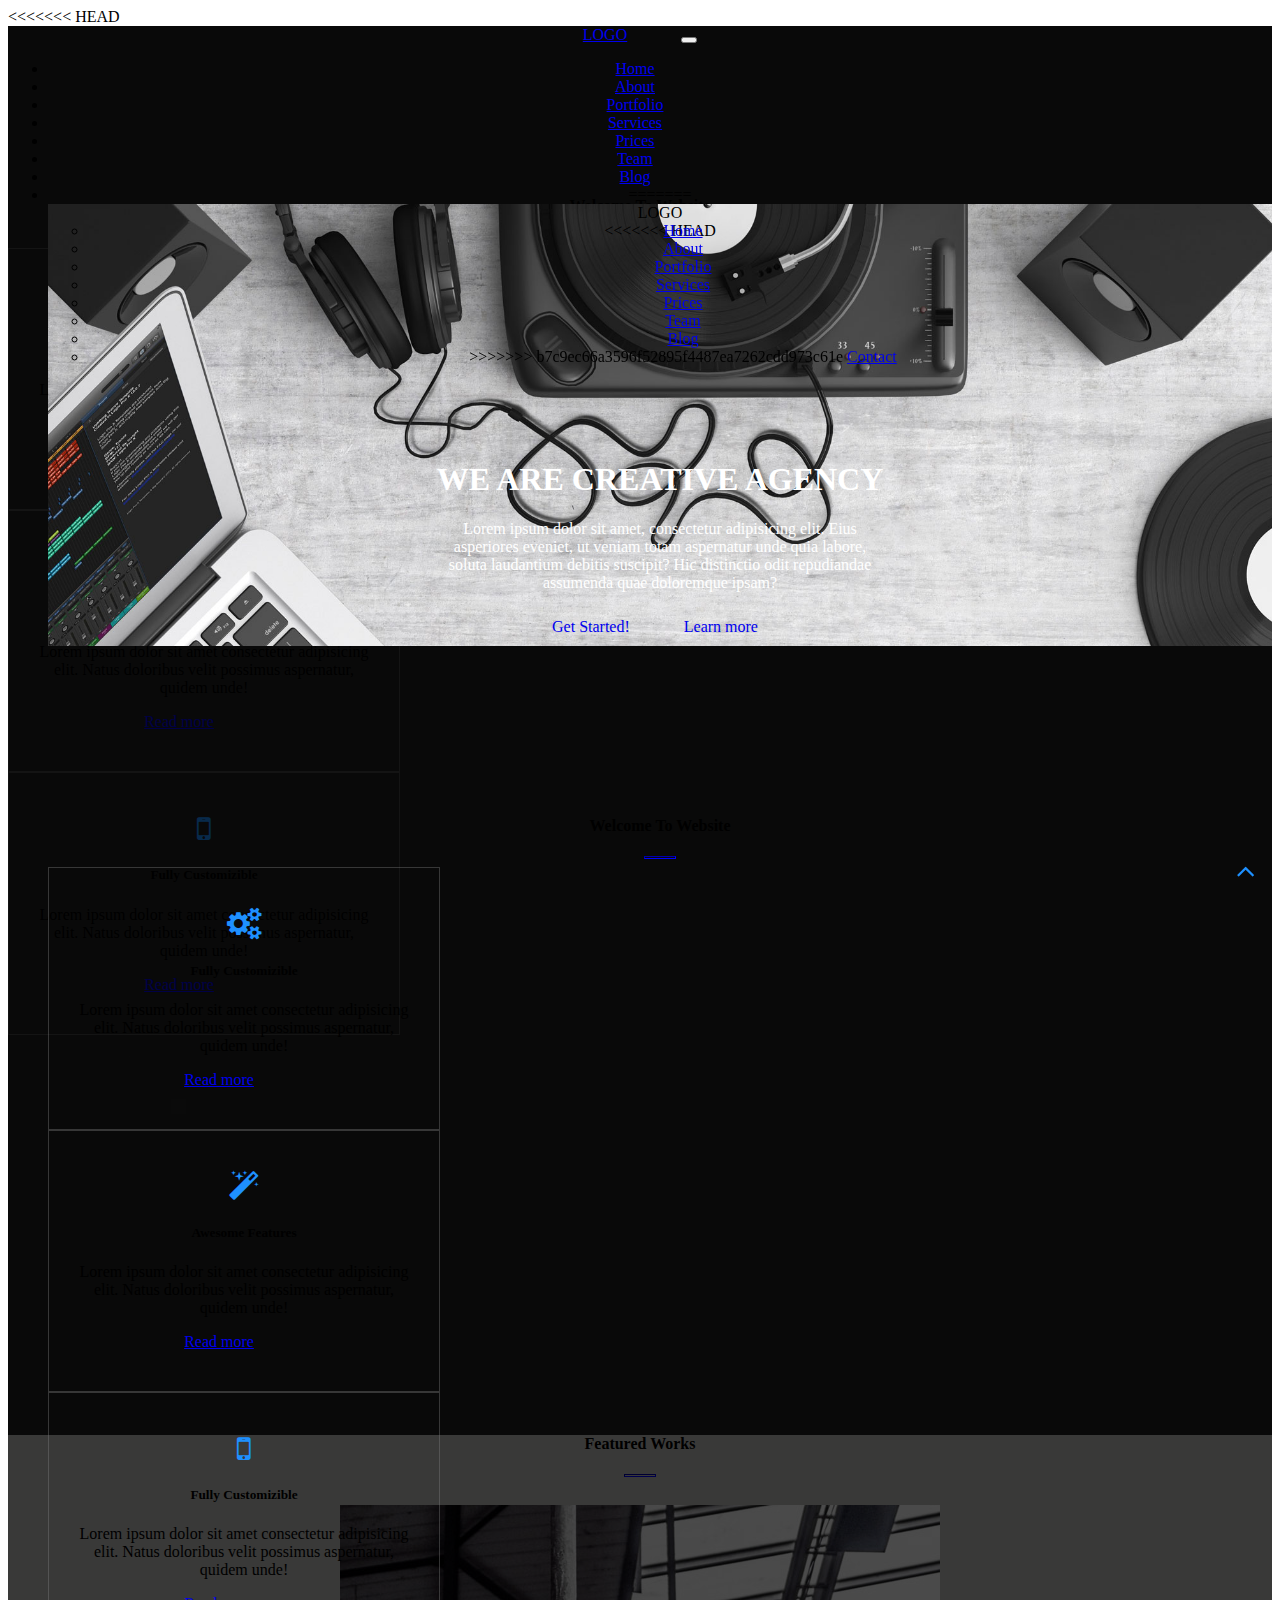
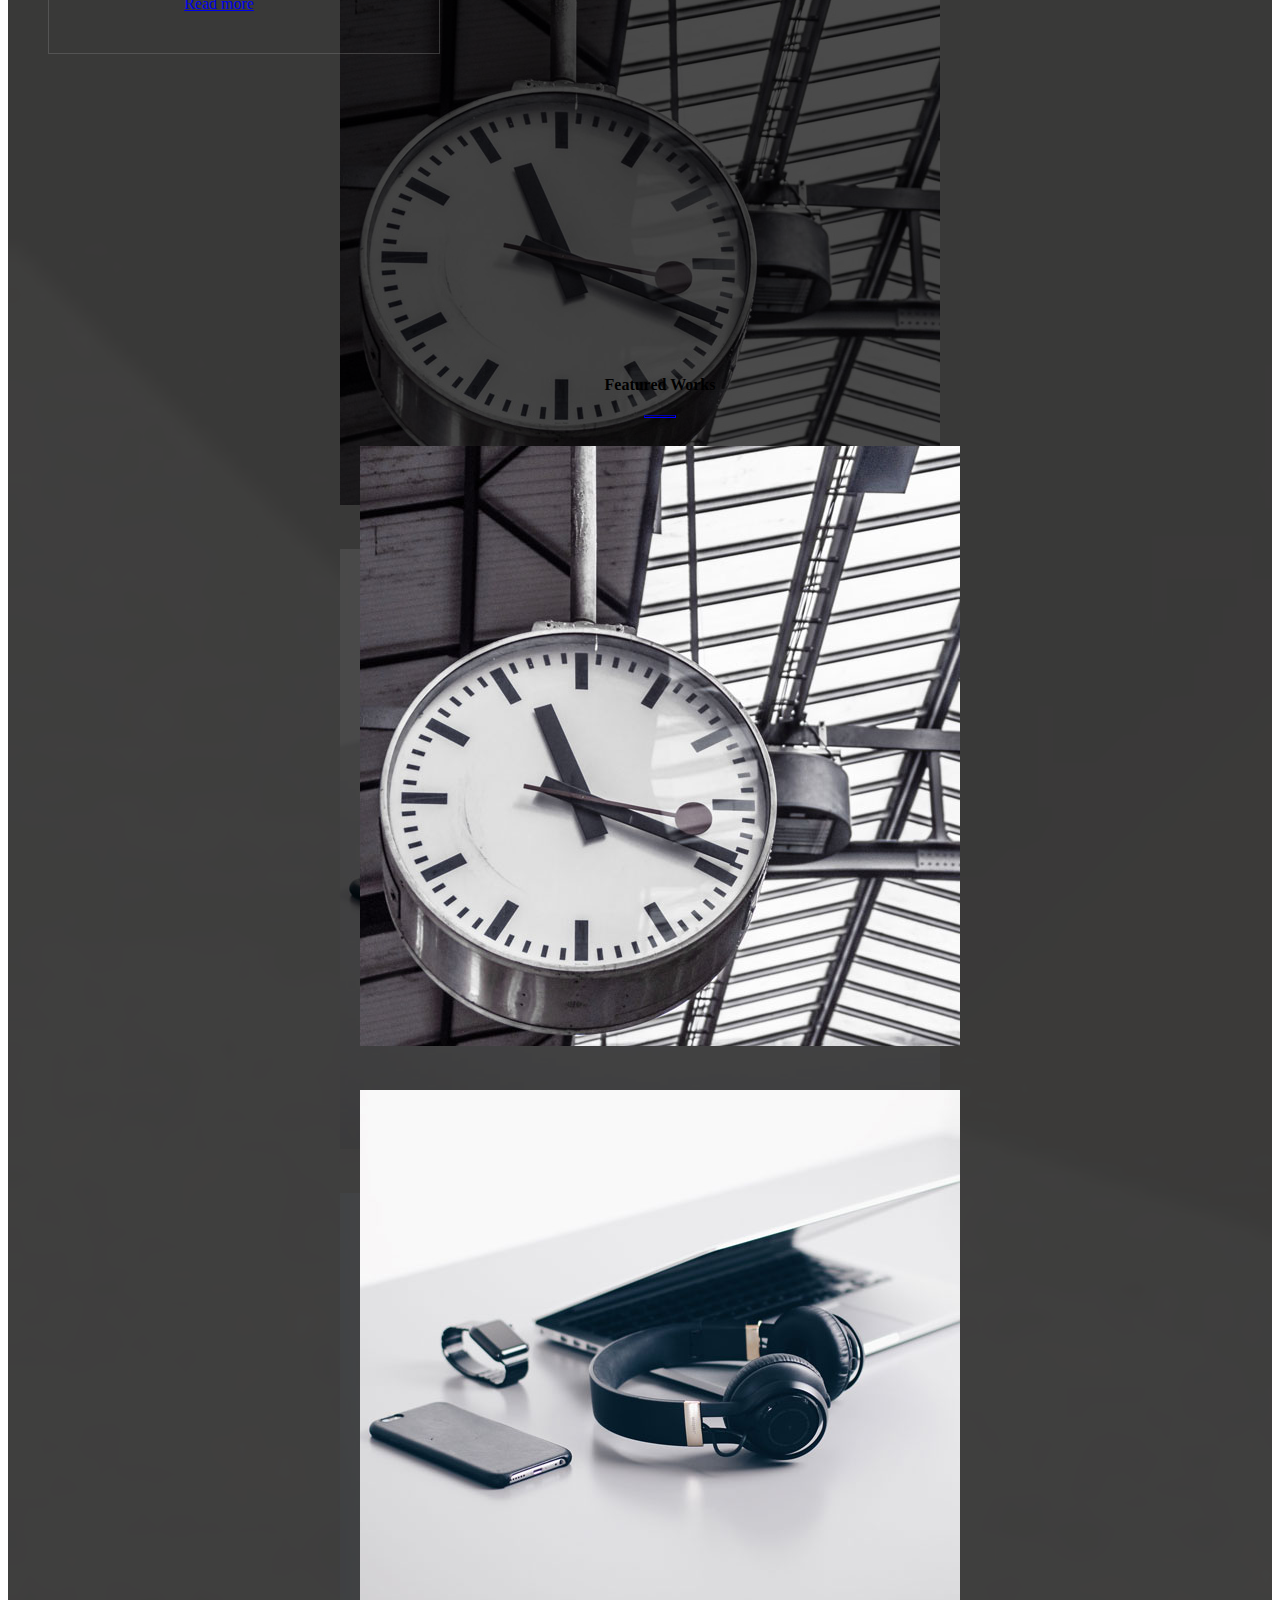
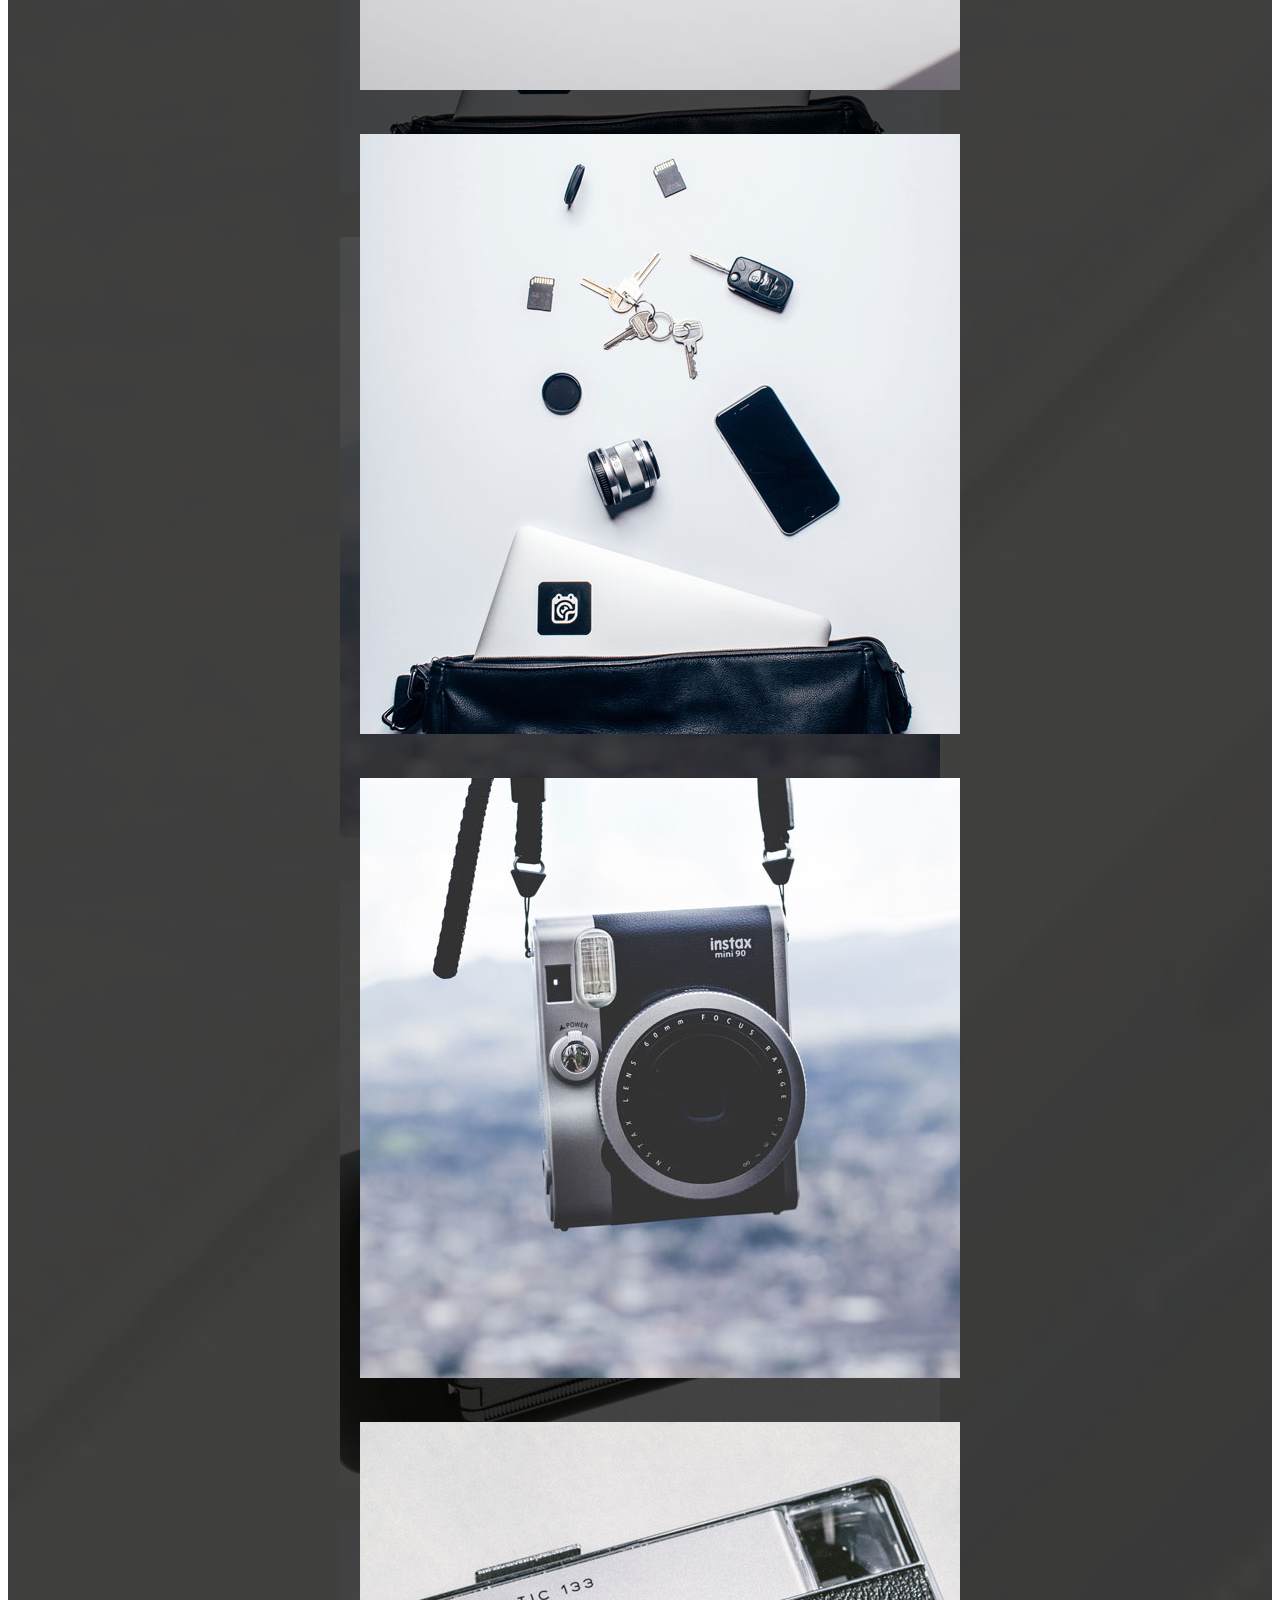
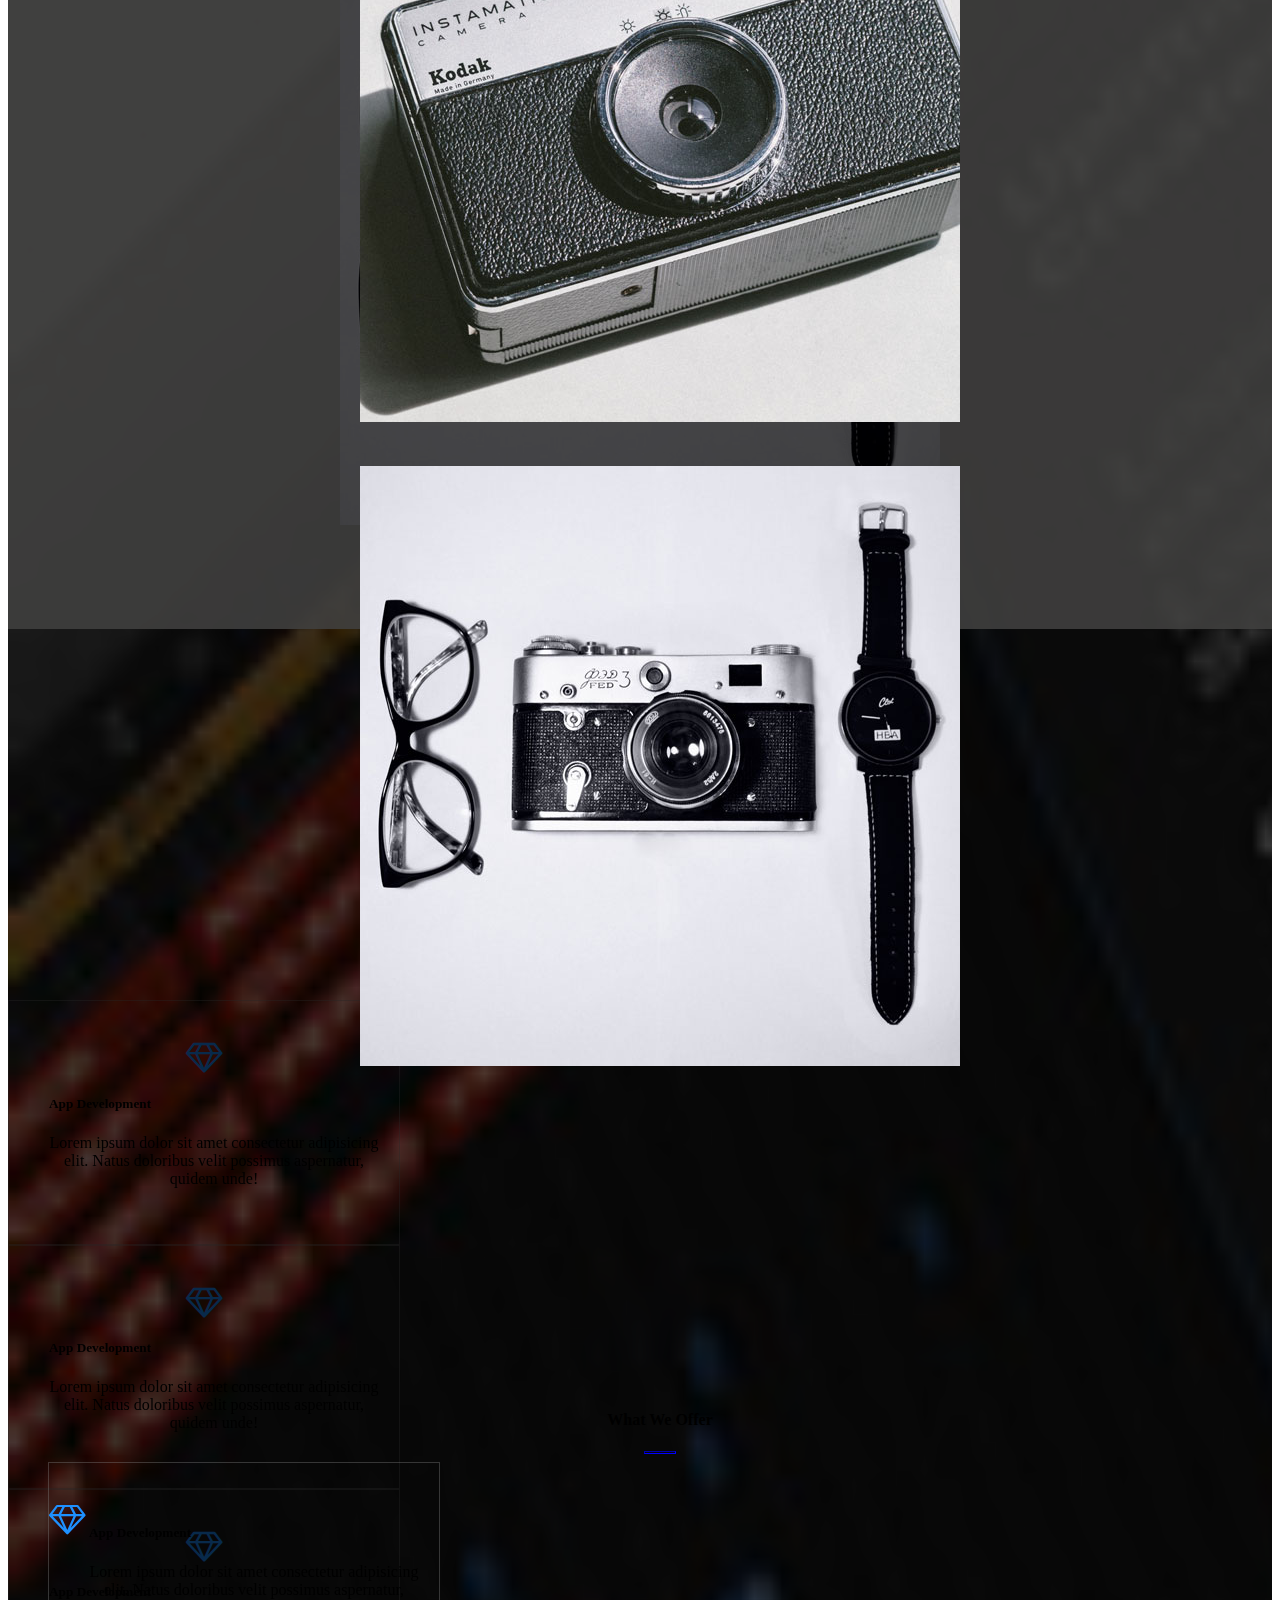
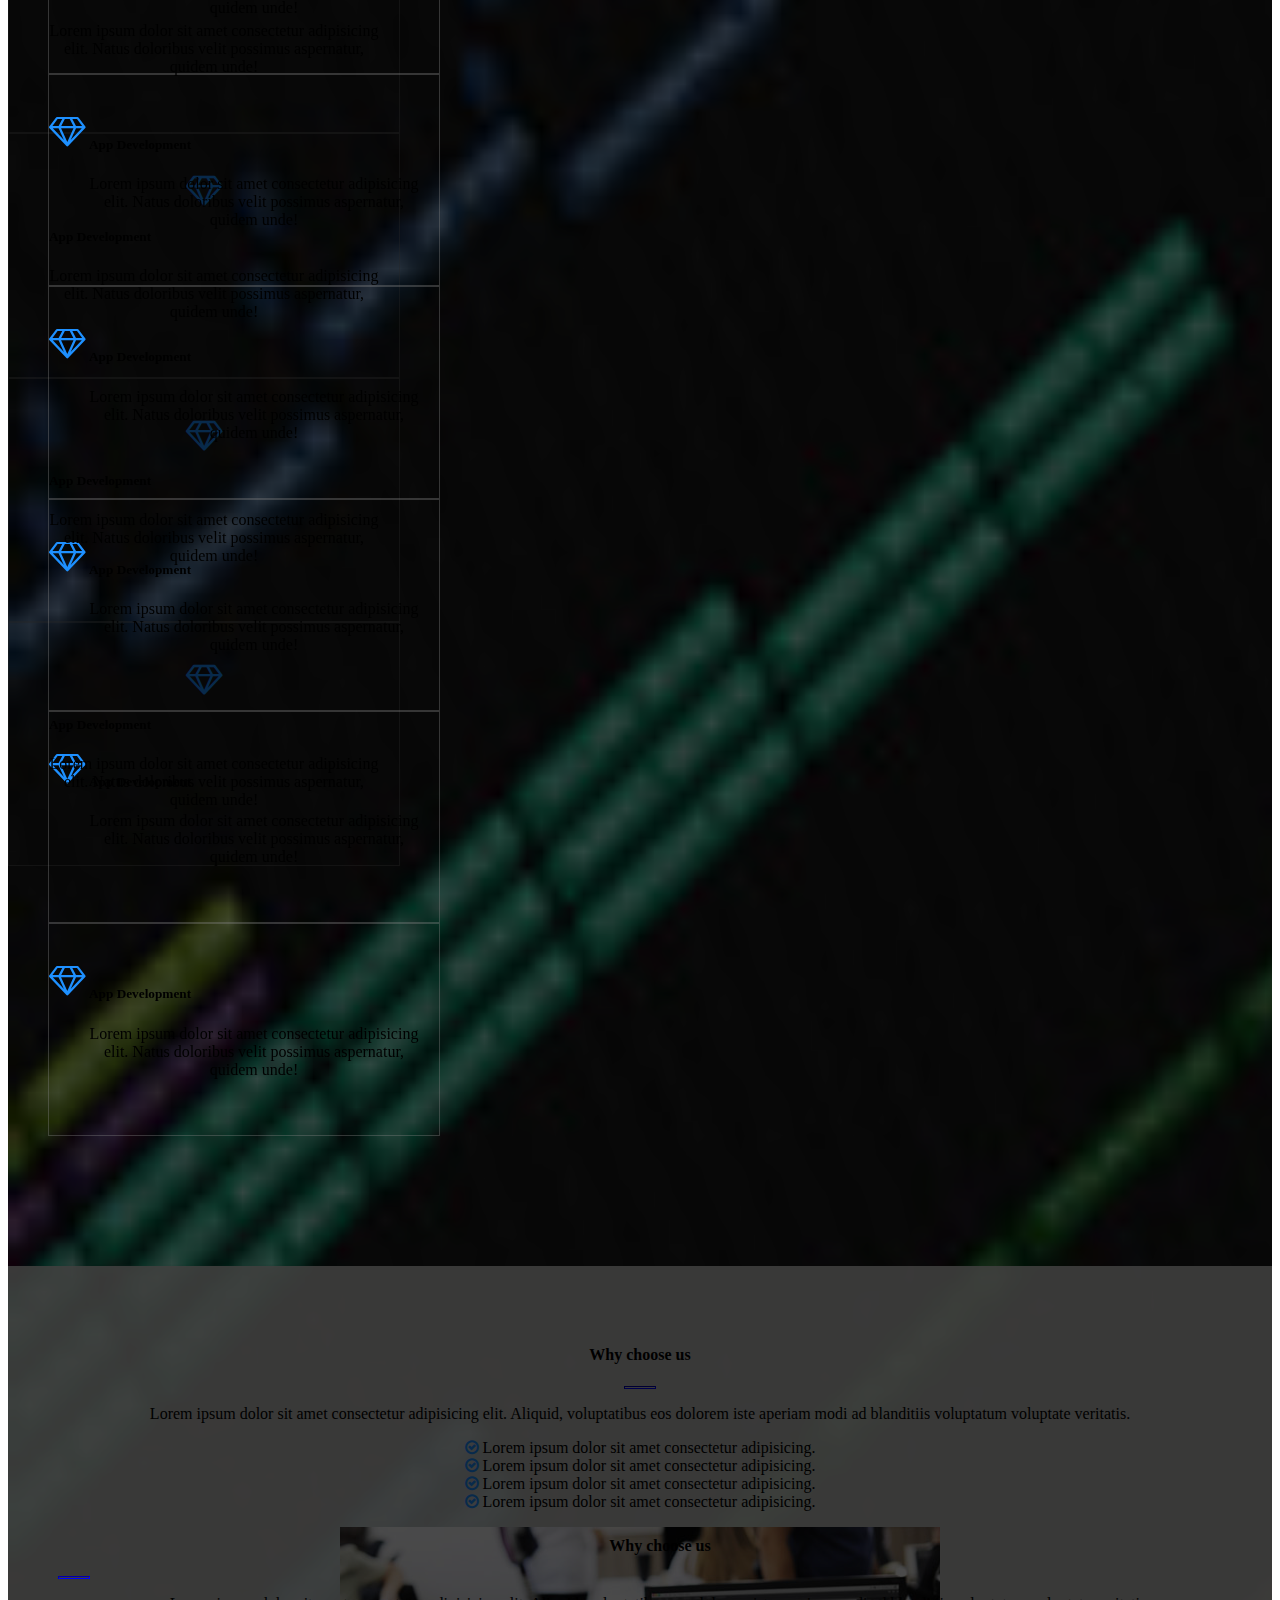
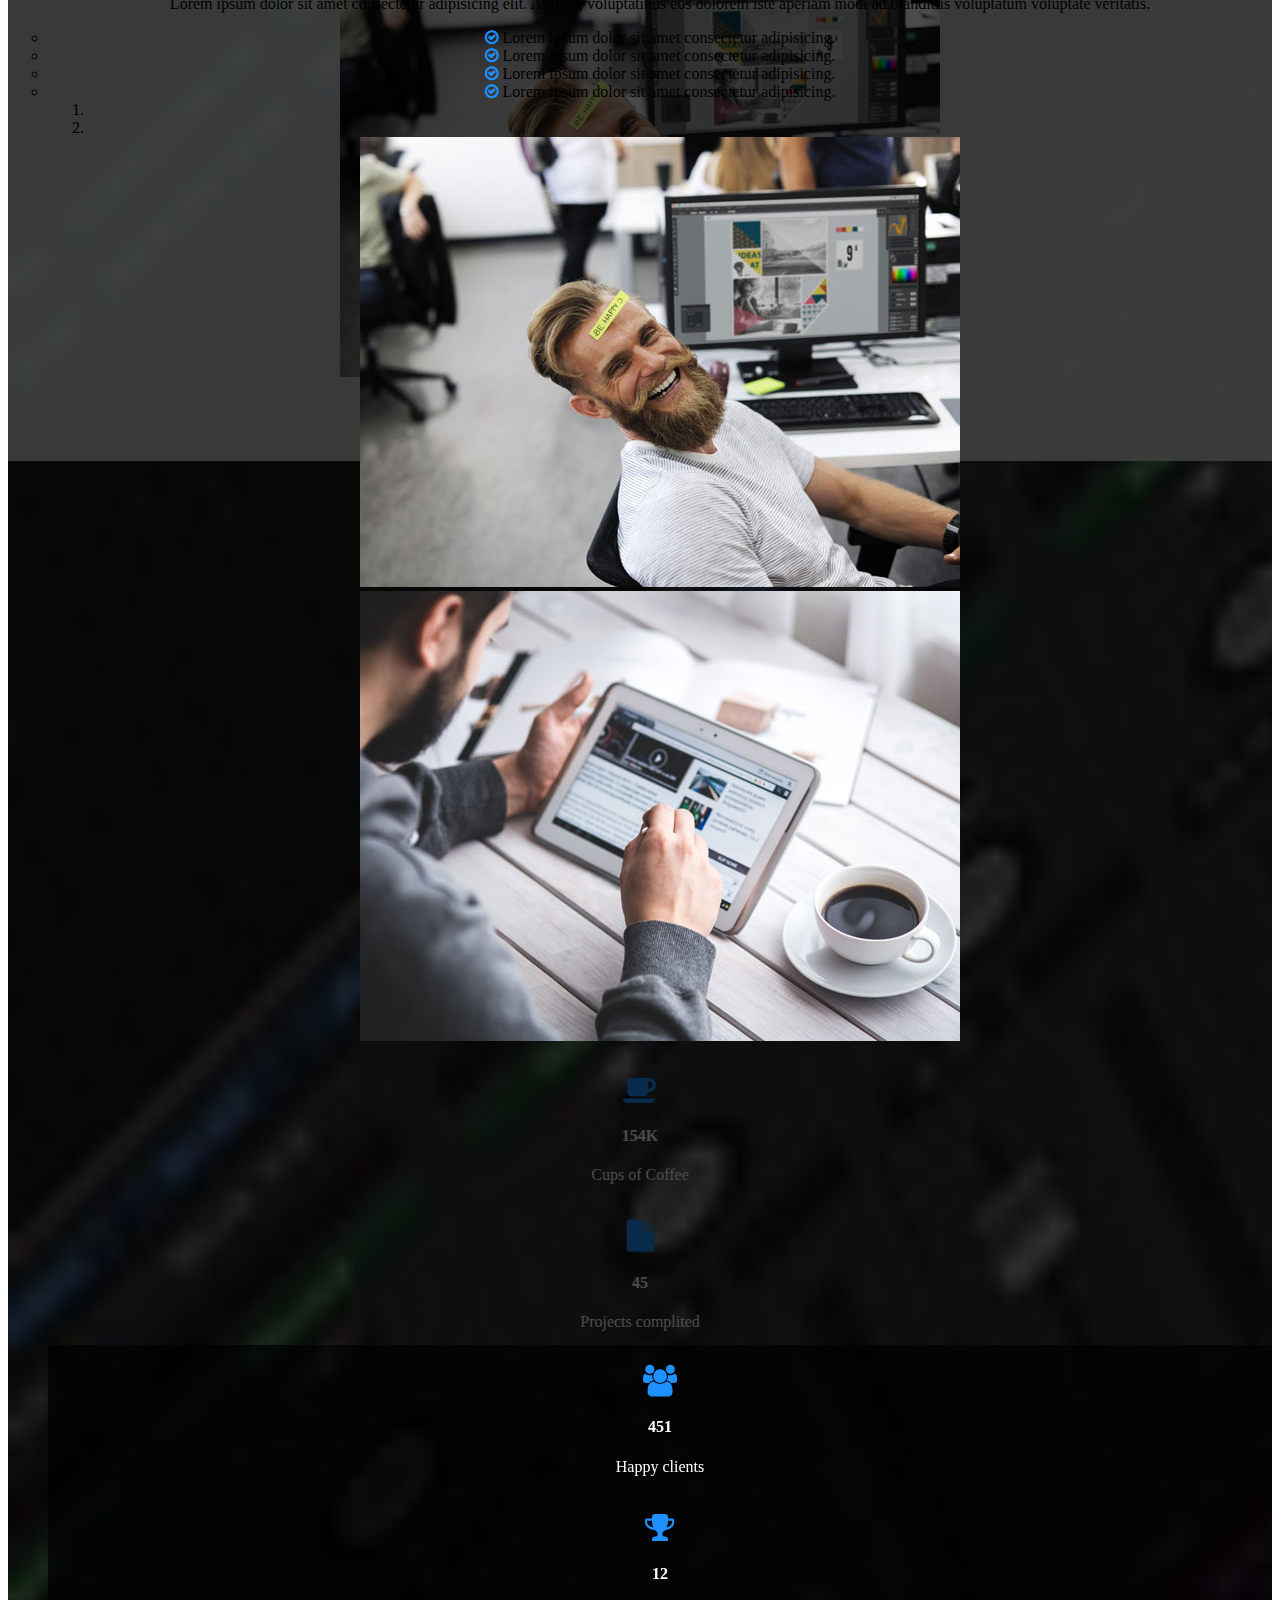
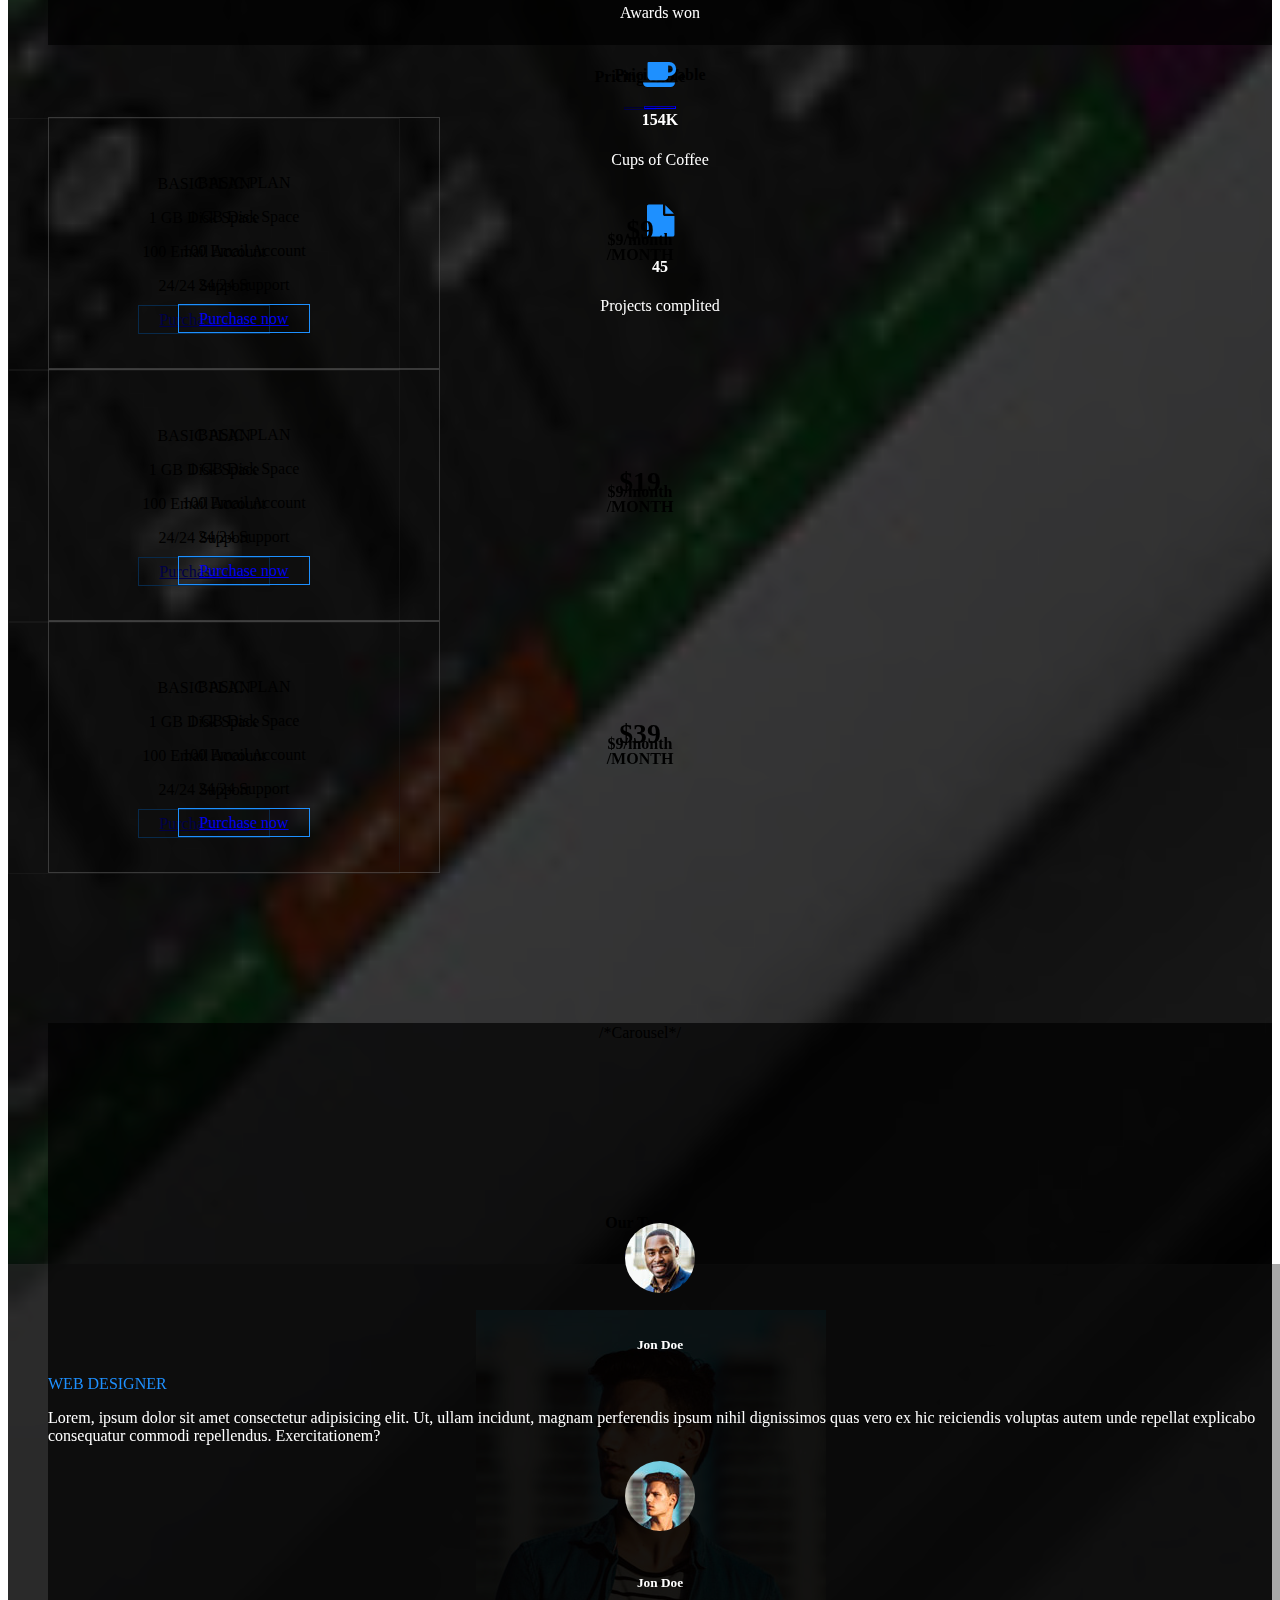
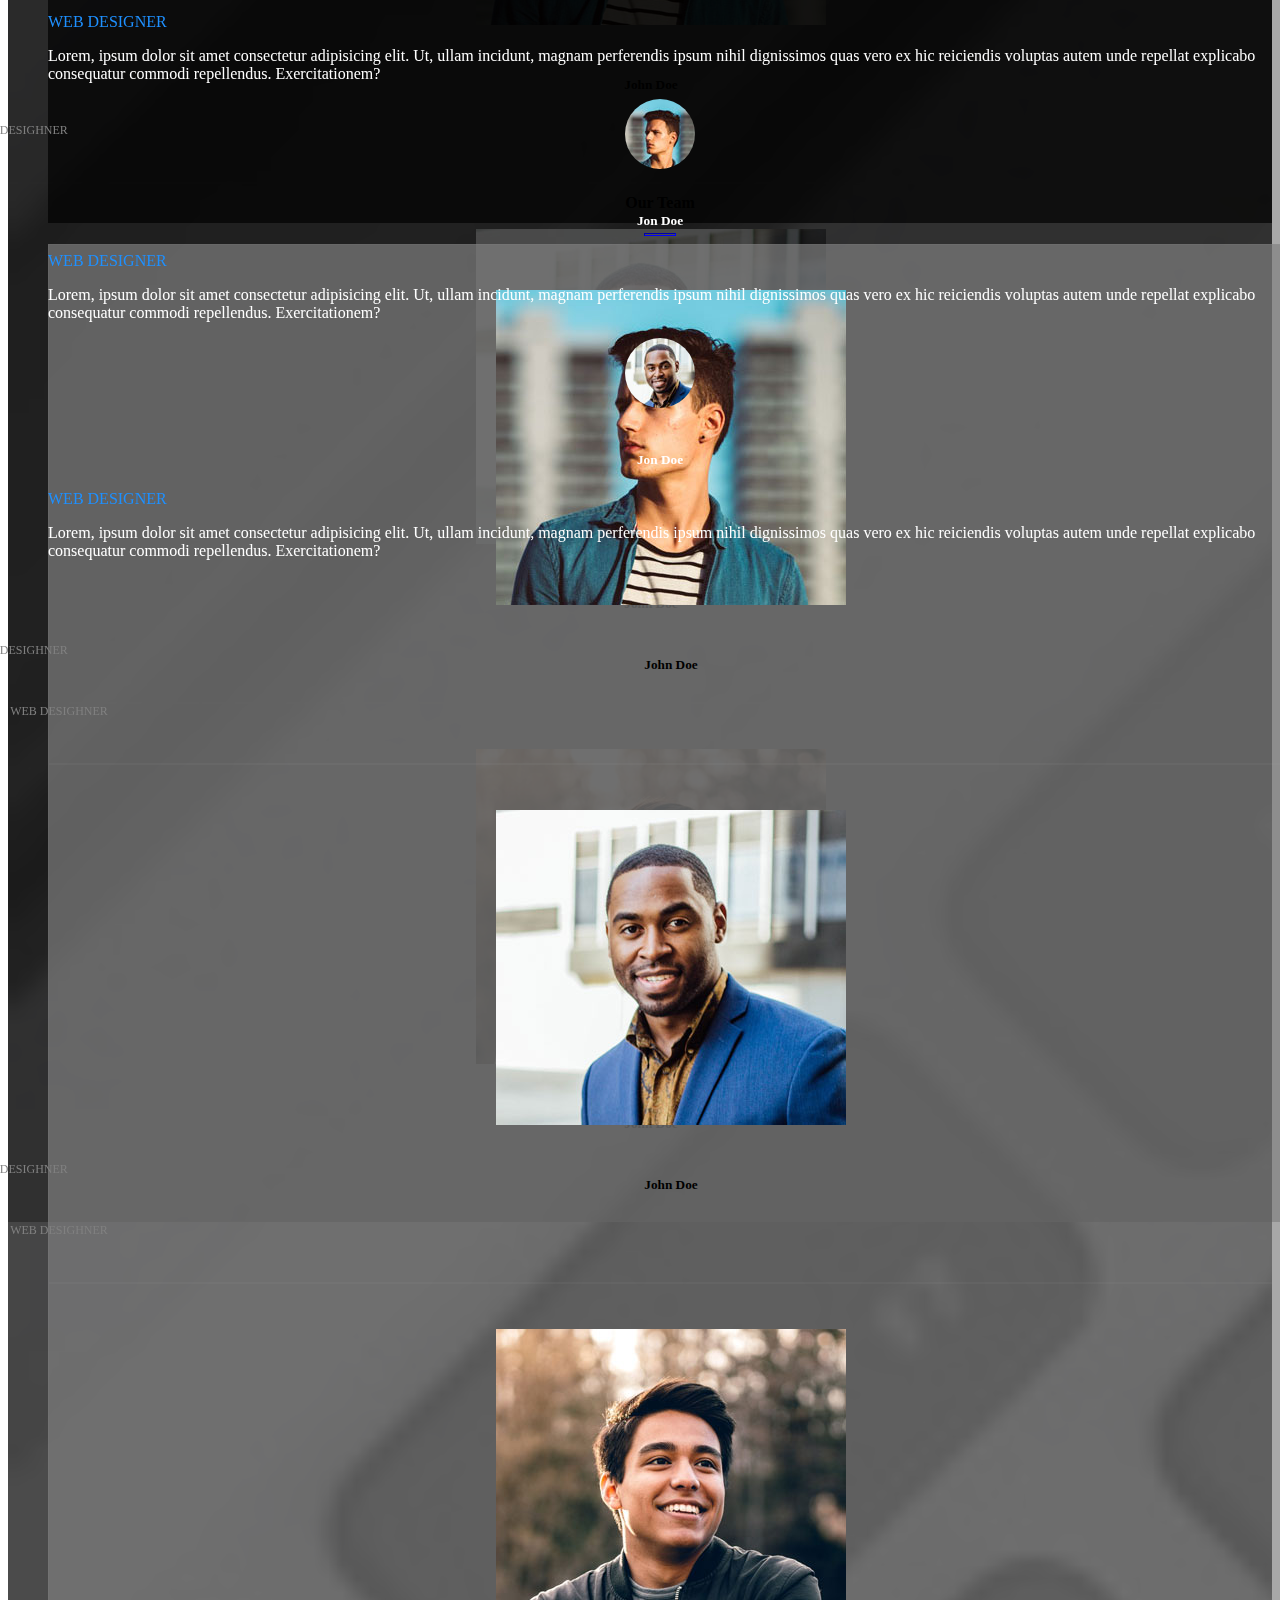
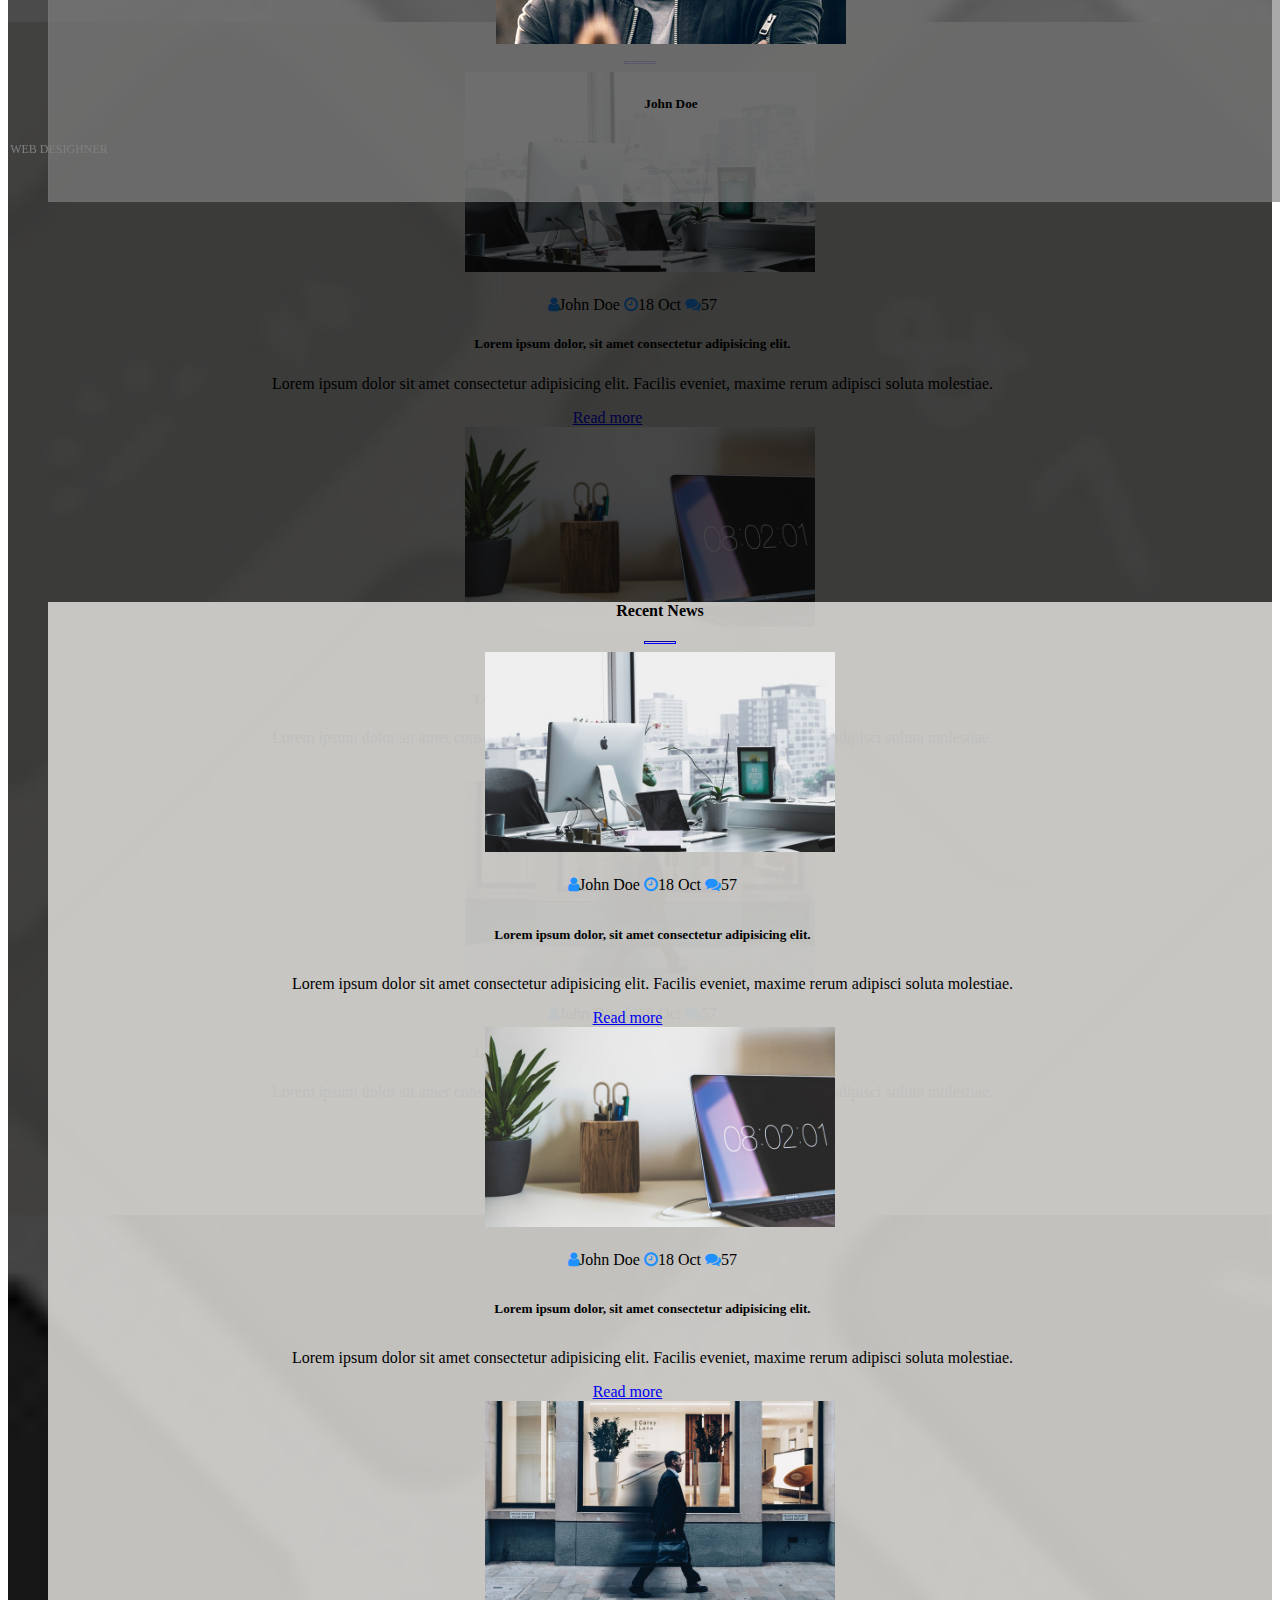
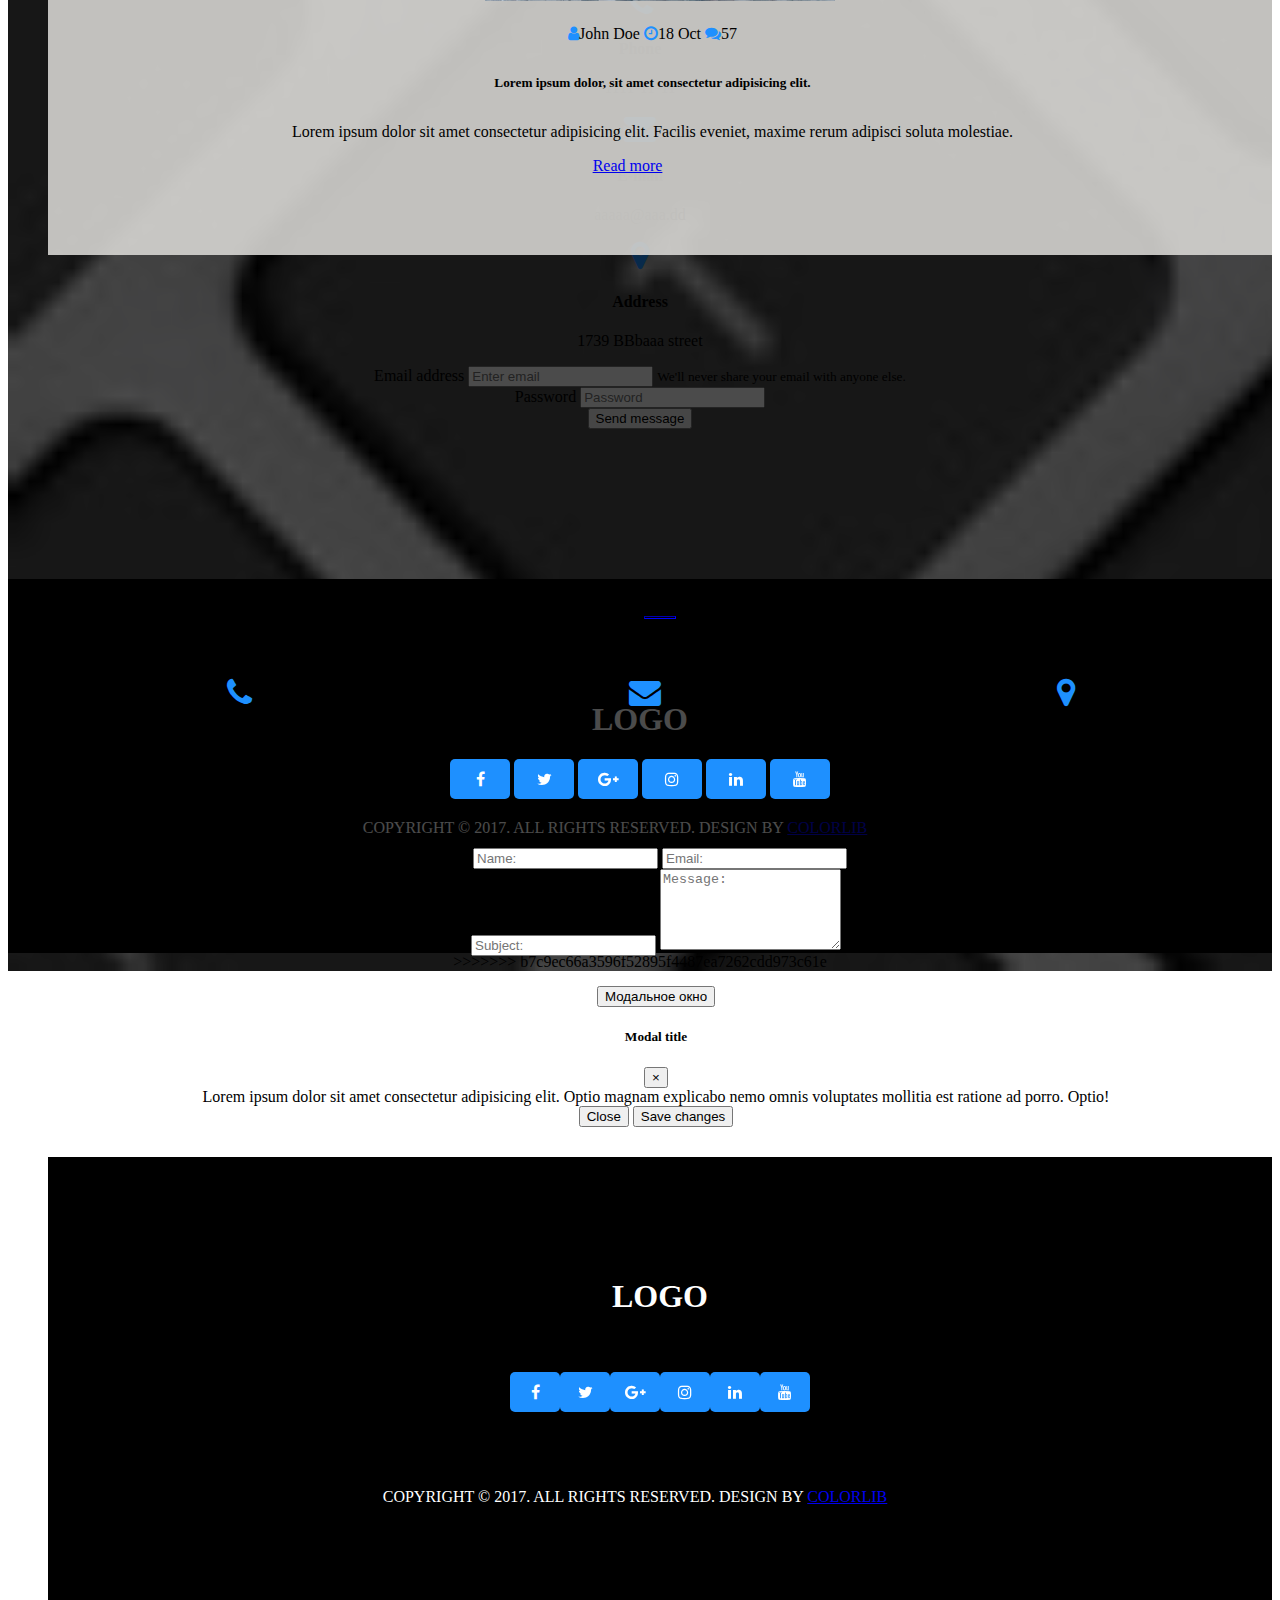
==== commit 9cbeed5b: "Bootsrap, animation" ====
--- a/HW 9/HW 9.html
+++ b/HW 9/HW 9.html
@@ -10,6 +10,7 @@
     <link rel="stylesheet" href="https://cdnjs.cloudflare.com/ajax/libs/font-awesome/4.7.0/css/font-awesome.min.css" />
 </head>
 <body>
+<<<<<<< HEAD
     <div class="header" id="start">
         <div class="dark-background">
             <nav class="navbar navbar-expand-lg navbar-dark fixed-top">
@@ -43,11 +44,44 @@
                                 <a class="nav-link" href="#">Blog</a>
                             </li>
                             <li class="nav-item">
+=======
+    <div class="header">
+            
+        <nav  class="navbar navbar-expand-lg navbar-dark">
+            <div class="container">
+                    <div class="logo">LOGO</div>
+                <div class="menu">       
+                    <div class="collapse navbar-collapse" id="navbarColor01">
+                        <ul class="navbar-nav mr-auto">
+                            <li>
+                                <a class="nav-link" href="#">Home</a>
+                            </li>
+                            <li>
+                                <a class="nav-link" href="#">About</a>
+                            </li>
+                            <li>
+                                <a class="nav-link" href="#">Portfolio</a>
+                            </li>
+                            <li>
+                                <a class="nav-link" href="#">Services</a>
+                            </li>
+                            <li>
+                                <a class="nav-link" href="#">Prices</a>
+                            </li>
+                            <li>
+                                <a class="nav-link" href="#">Team</a>
+                            </li>
+                            <li>
+                                <a class="nav-link" href="#">Blog</a>
+                            </li>
+                            <li>
+>>>>>>> b7c9ec66a3596f52895f4487ea7262cdd973c61e
                                 <a class="nav-link" href="#">Contact</a>
                             </li>
                         </ul>
                     </div>
                 </div>
+<<<<<<< HEAD
             </div>
         </nav>
         <header>
@@ -538,4 +572,369 @@
         <script src="https://cdnjs.cloudflare.com/ajax/libs/popper.js/1.14.3/umd/popper.min.js" integrity="sha384-ZMP7rVo3mIykV+2+9J3UJ46jBk0WLaUAdn689aCwoqbBJiSnjAK/l8WvCWPIPm49" crossorigin="anonymous"></script>
         <script src="https://stackpath.bootstrapcdn.com/bootstrap/4.1.2/js/bootstrap.min.js" integrity="sha384-o+RDsa0aLu++PJvFqy8fFScvbHFLtbvScb8AjopnFD+iEQ7wo/CG0xlczd+2O/em" crossorigin="anonymous"></script> 
     </body>
-    </html>+    </html>
+=======
+            </nav>
+            <header>
+                <h1>WE ARE CREATIVE AGENCY</h1>
+                <p>Lorem ipsum dolor sit amet, consectetur adipisicing elit. Eius asperiores eveniet, ut veniam totam aspernatur unde quia labore, soluta laudantium debitis suscipit? Hic distinctio odit repudiandae assumenda quae doloremque ipsam?</p>
+                <div class="button">
+                    <a href="btn btn-primary">Get Started!</a>
+                    <a href="btn btn-primary">Learn more</a>
+                </div>
+            </div>
+        </header>
+    <section>
+        <h4 class="my-title">Welcome to website</h4>
+        <hr class="my-hr">
+        <div class="grid">
+            <div class="row">
+                <div class="col-sm-12 col-md-6 col-lg-4">
+                    <div class="table-1">
+                        <i class="fa fa-cogs fa-2x" aria-hidden="true"></i> 
+                        <h5>Fully Customizible</h5>
+                        <p>Lorem ipsum dolor sit amet consectetur adipisicing elit. Natus doloribus velit possimus aspernatur, quidem unde!</p>
+                        <a href="#">Read more</a>
+                    </div>
+                </div>                
+                <div class="col-sm-12 col-md-6 col-lg-4">
+                    <div class="table-1">
+                        <i class="fa fa-magic fa-2x" aria-hidden="true"></i>
+                        <h5>Awesome Features</h5>
+                        <p>Lorem ipsum dolor sit amet consectetur adipisicing elit. Natus doloribus velit possimus aspernatur, quidem unde!</p>
+                        <a href="#">Read more</a>
+                    </div>
+                </div>
+                <div class="col-sm-12 col-md-6 col-lg-4">
+                    <div class="table-1">
+                        <i class="fa fa-mobile fa-2x" aria-hidden="true"></i> 
+                        <h5>Fully Customizible</h5>
+                        <p>Lorem ipsum dolor sit amet consectetur adipisicing elit. Natus doloribus velit possimus aspernatur, quidem unde!</p>
+                        <a href="#">Read more</a>
+                    </div>
+                </div>    
+            </div>
+        </div> 
+    </section>
+    <section id="portfolio">
+        <div id="color">
+            <h4 class="my-title">Featured works</h4>
+            <hr class="my-hr">
+                <div class="row">       
+                    <div class="show">      
+                        <div class="col-sm-12 col-md-6 col-lg-4">                <img src="../img/work1.jpg" class="image" alt="">
+                        </div>
+                    </div>
+                    <div class="show">      
+                        <div class="col-sm-12 col-md-6 col-lg-4">                 <img src="../img/work2.jpg" class="image" alt="">
+                        </div>
+                    </div>
+                    <div class="show">      
+                        <div class="col-sm-12 col-md-6 col-lg-4">                <img src="../img/work3.jpg" class="image" alt="">
+                        </div>
+                    </div>
+                    <div class="show">      
+                        <div class="col-sm-12 col-md-6 col-lg-4">                <img src="../img/work4.jpg" class="image" alt="">
+                        </div>
+                    </div>
+                    <div class="show">      
+                        <div class="col-sm-12 col-md-6 col-lg-4">                <img src="../img/work5.jpg" class="image" alt="">
+                        </div>
+                    </div>
+                    <div class="show">      
+                        <div class="col-sm-12 col-md-6 col-lg-4">                <img src="../img/work6.jpg" class="image" alt="">
+                        </div>
+                    </div>
+                </div>
+        </div>  
+    </section>
+    <section>  
+            <h4 class="my-title">What we offer</h4>
+            <hr class="my-hr">
+               <div class="row">
+                    <div class= "col-sm-12 col-md-6 col-lg-4">
+                        <div class= "table-1">
+                            <i class="fa fa-diamond fa-2x left" aria-hidden="true"></i>
+                            <div class="table-2">
+                                <h5>App Development</h5>
+                                <p>Lorem ipsum dolor sit amet consectetur adipisicing elit. Natus doloribus velit possimus aspernatur, quidem unde!</p>
+                            </div>
+                        </div>
+                    </div>
+                    <div class= "col-sm-12 col-md-6 col-lg-4">
+                        <div class= "table-1">
+                            <i class="fa fa-diamond fa-2x left" aria-hidden="true"></i>
+                            <div class="table-2">
+                                <h5>App Development</h5>
+                                <p>Lorem ipsum dolor sit amet consectetur adipisicing elit. Natus doloribus velit possimus aspernatur, quidem unde!</p>
+                            </div>
+                        </div>
+                    </div>
+                    <div class= "col-sm-12 col-md-6 col-lg-4">
+                        <div class= "table-1">
+                            <i class="fa fa-diamond fa-2x left" aria-hidden="true"></i>
+                            <div class="table-2">
+                                <h5>App Development</h5>
+                                <p>Lorem ipsum dolor sit amet consectetur adipisicing elit. Natus doloribus velit possimus aspernatur, quidem unde!</p>
+                            </div>
+                        </div>
+                    </div>
+                    <div class= "col-sm-12 col-md-6 col-lg-4">
+                        <div class= "table-1">
+                            <i class="fa fa-diamond fa-2x left" aria-hidden="true"></i>
+                            <div class="table-2">
+                                <h5>App Development</h5>
+                                <p>Lorem ipsum dolor sit amet consectetur adipisicing elit. Natus doloribus velit possimus aspernatur, quidem unde!</p>
+                            </div>
+                        </div>
+                    </div>
+                    <div class= "col-sm-12 col-md-6 col-lg-4">
+                        <div class= "table-1">
+                            <i class="fa fa-diamond fa-2x left" aria-hidden="true"></i>
+                            <div class="table-2">
+                                <h5>App Development</h5>
+                                <p>Lorem ipsum dolor sit amet consectetur adipisicing elit. Natus doloribus velit possimus aspernatur, quidem unde!</p>
+                            </div>
+                        </div>
+                    </div>
+                    <div class= "col-sm-12 col-md-6 col-lg-4">
+                        <div class= "table-1">
+                            <i class="fa fa-diamond fa-2x left" aria-hidden="true"></i>
+                            <div class="table-2">
+                                <h5>App Development</h5>
+                                <p>Lorem ipsum dolor sit amet consectetur adipisicing elit. Natus doloribus velit possimus aspernatur, quidem unde!</p>
+                            </div>
+                        </div>
+                    </div>
+            </div>
+    </section>
+    <section>
+            <div id="color">
+                <div class="row">
+                    <div class="col-sm-12 col-lg-6">
+                        <div class="block">
+                            <h4 style="padding-top: 80px">Why choose us</h4>
+                            <hr class="my-hr">
+                            <p>Lorem ipsum dolor sit amet consectetur adipisicing elit. Aliquid, voluptatibus eos dolorem iste aperiam modi ad blanditiis voluptatum voluptate veritatis.</p>
+                            <ul style="padding-left: 0px">
+                                <li class="check"> Lorem ipsum dolor sit amet consectetur adipisicing.</li>
+                                <li class="check"> Lorem ipsum dolor sit amet consectetur adipisicing.</li>
+                                <li class="check"> Lorem ipsum dolor sit amet consectetur adipisicing.</li>
+                                <li class="check"> Lorem ipsum dolor sit amet consectetur adipisicing.</li>
+                            </ul>
+                        </div>
+                    </div>    
+                    <div class="col-sm-12 col-lg-6">
+                        <img src="../img/about1.jpg" alt="" style="height: 100%;">
+                    </div>
+                </div>
+            </div>
+    </section>
+    <section>
+        <div class="black">
+            <div class="row white-text">
+                <div class="col-lg-3 col-md-6 col-sm-12">
+                    <i class="fa fa-users fa-2x" aria-hidden="true" style="padding-top: 20px"></i>
+                    <h4 class="white-text">451</h4>
+                    <p class="white-text">Happy clients</p>
+                </div>
+                <div class="col-lg-3 col-md-6 col-sm-12">
+                    <i class="fa fa-trophy fa-2x" aria-hidden="true" style="padding-top: 20px"></i>
+                    <h4 class="white-text">12</h4>
+                    <p class="white-text">Awards won</p>
+                </div>
+                <div class="col-lg-3 col-md-6 col-sm-12">
+                    <i class="fa fa-coffee fa-2x" aria-hidden="true" style="padding-top: 20px"></i>
+                    <h4 class="white-text">154K</h4>
+                    <p class="white-text">Cups of Coffee</p>
+                </div>
+                <div class="col-lg-3 col-md-6 col-sm-12">
+                    <i class="fa fa-file fa-2x" aria-hidden="true" style="padding-top: 20px"></i>
+                    <h4 class="white-text">45</h4>
+                    <pclass="white-text">Projects complited</p>
+                </div>
+            </div>
+       </div>
+    </section>
+<section>
+        <h4 class="my-title">Pricing table</h4>
+        <hr class="my-hr">
+        
+            <div class="row">
+                <div class="col-sm-12 col-md-6 col-lg-4">
+                    <div class="table-1">
+                        <p>BASIC PLAN</p>
+                        <div class="circle">
+                            <p class="circle"><b>$9/month</b></p>
+                        </div>
+                        <p>1 GB Disk Space</p>
+                        <p>100 Email Account</p>
+                        <p>24/24 Support</p>
+                        <a href="#" style="border: 1px solid dodgerblue; padding: 5px 20px ">Purchase now</a>
+                    </div>
+                </div>
+                <div class="col-sm-12 col-md-6 col-lg-4">
+                    <div class="table-1">
+                        <p>BASIC PLAN</p>
+                        <div class="circle">
+                            <p class="circle"><b>$9/month</b> </p>
+                        </div>
+                        <p>1 GB Disk Space</p>
+                        <p>100 Email Account</p>
+                        <p>24/24 Support</p>
+                        <a href="#" style="border: 1px solid dodgerblue; padding: 5px 20px ">Purchase now</a>
+                    </div>
+                </div>
+                <div class="col-sm-12 col-md-6 col-lg-4">
+                    <div class="table-1">
+                        <p>BASIC PLAN</p>
+                        <div class="circle">
+                            <p class="circle"><b>$9/month</b></p>
+                        </div>
+                        <p>1 GB Disk Space</p>
+                        <p>100 Email Account</p>
+                        <p>24/24 Support</p>
+                        <a href="#" style="border: 1px solid dodgerblue; padding: 5px 20px ">Purchase now</a>
+                    </div>
+                </div>
+            </div>
+        
+</section>
+/*Carousel*/
+
+<section>
+    <h4 class="my-title">Our team</h4>
+    <hr class="my-hr">
+        <div class="row">
+            <div class="col-sm-12 col-md-6 col-lg-4">
+                <div class="cell">
+                    <img src="../img/team1.jpg" alt="" class="team">
+                    <h5>John Doe</h5>
+                    <p>WEB DESIGHNER</p>
+                </div>
+            </div>
+            <div class="col-sm-12 col-md-6 col-lg-4">
+            <div class="cell">
+                <img src="../img/team2.jpg" alt="" class="team">
+                <h5>John Doe</h5>
+                <p>WEB DESIGHNER</p>
+            </div>
+        </div>
+            <div class="col-sm-12 col-md-6 col-lg-4">
+                    <div class="cell">
+                        <img src="../img/team3.jpg" alt="" class="team">
+                        <h5>John Doe</h5>
+                        <p>WEB DESIGHNER</p>
+                    </div>
+                </div> 
+            </div>
+</section>     
+<section>
+        <div id="color">
+            <h4 class="my-title">Recent news</h4>
+            <hr class="my-hr">            
+                <div class="row ">
+                    <div class="col-sm-12 col-md-6 col-lg-4">
+                        <img src="../img/blog1.jpg" alt="" style="width: 350px;height: 200px;">
+                        <div class="row-icons">   
+                            <i class="fa fa-user" aria-hidden="true"></i>John Doe 
+                            <i class="fa fa-clock-o" aria-hidden="true"></i>18 Oct
+                            <i class="fa fa-comments" aria-hidden="true"></i>57
+                      
+                        <h5>Lorem ipsum dolor, sit amet consectetur adipisicing elit.</h5>
+                        <p>Lorem ipsum dolor sit amet consectetur adipisicing elit. Facilis eveniet, maxime rerum adipisci soluta molestiae.</p>
+                        <a href="#">Read more</a>
+                    </div>
+                    </div>
+                    <div class="col-sm-12 col-md-6 col-lg-4">
+                        <img src="../img/blog2.jpg" alt=""style="width: 350px;height: 200px;">
+                        <div class="row-icons">   
+                                <i class="fa fa-user" aria-hidden="true"></i>John Doe 
+                                <i class="fa fa-clock-o" aria-hidden="true"></i>18 Oct
+                                <i class="fa fa-comments" aria-hidden="true"></i>57
+                            
+                        <h5>Lorem ipsum dolor, sit amet consectetur adipisicing elit.</h5>
+                        <p>Lorem ipsum dolor sit amet consectetur adipisicing elit. Facilis eveniet, maxime rerum adipisci soluta molestiae.</p>
+                        <a href="#">Read more</a>
+                    </div>
+                    </div>
+                    <div class="col-sm-12 col-md-6 col-lg-4">
+                        <img src="../img/blog3.jpg" alt="" style="width: 350px;height: 200px;">
+                        <div class="row-icons">   
+                                <i class="fa fa-user" aria-hidden="true"></i>John Doe 
+                                <i class="fa fa-clock-o" aria-hidden="true"></i>18 Oct
+                                <i class="fa fa-comments" aria-hidden="true"></i>57
+                       
+                        <h5>Lorem ipsum dolor, sit amet consectetur adipisicing elit.</h5>
+                        <p>Lorem ipsum dolor sit amet consectetur adipisicing elit. Facilis eveniet, maxime rerum adipisci soluta molestiae.</p>
+                        <a href="#">Read more</a>
+                    </div>
+                    </div>
+                </div>
+            
+        </div>
+</section>
+<section>
+        <h4 class="my-title">Get in touch</h4>
+        <hr class="my-hr">
+            <div class="row">
+                <div class="col-sm-12 col-md-6 col-lg-4" style="text-align: center">
+                    <i class="fa fa-phone fa-2x" aria-hidden="true"></i>
+                    <h4>Phone</h4>
+                    <p>1111-11-11</p>
+                </div>
+                <div class="col-sm-12 col-md-6 col-lg-4" style="text-align: center">
+                    <i class="fa fa-envelope fa-2x" aria-hidden="true"></i>
+                    <h4>E-mail</h4>
+                    <p>aaaaa@aaa.dd</p>
+                </div>
+                <div class="col-sm-12 col-md-6 col-lg-4" style="text-align: center">
+                    <i class="fa fa-map-marker fa-2x" aria-hidden="true"></i>
+                    <h4>Address</h4>
+                    <p>1739 BBbaaa street</p>
+                </div>
+            </div>
+        
+        <form>
+                <div class="form-group">
+                  <label for="exampleInputEmail1">Email address</label>
+                  <input type="email" class="form-control" id="exampleInputEmail1" aria-describedby="emailHelp" placeholder="Enter email">
+                  <small id="emailHelp" class="form-text text-muted">We'll never share your email with anyone else.</small>
+                </div>
+                <div class="form-group">
+                  <label for="exampleInputPassword1">Password</label>
+                  <input type="password" class="form-control" id="exampleInputPassword1" placeholder="Password">
+                </div>
+                <button type="submit" class="btn btn-primary">Send message</button>
+              </form>
+</section>
+<footer>
+    <h1>LOGO</h1>
+    <div class="container">
+        <span class="ellipse">
+            <i class="fa fa-facebook white-text"></i>
+        </span>
+        <span class="ellipse">
+            <i class="fa fa-twitter white-text" aria-hidden="true" ></i></i>
+        </span>
+        <span class="ellipse">
+            <i class="fa fa-google-plus white-text" aria-hidden="true"></i>
+        </span>
+        <span class="ellipse">
+            <i class="fa fa-instagram white-text" aria-hidden="true"></i>
+        </span>
+        <span class="ellipse">
+            <i class="fa fa-linkedin white-text" aria-hidden="true"></i>
+        </span>
+        <span class="ellipse">
+            <i class="fa fa-youtube white-text" aria-hidden="true"></i>
+        </span>
+        <p>COPYRIGHT  © 2017. ALL RIGHTS RESERVED. DESIGN BY <a href="#">COLORLIB</a></p>
+    </div>
+</footer>
+<script src="https://code.jquery.com/jquery-3.3.1.slim.min.js" integrity="sha384-q8i/X+965DzO0rT7abK41JStQIAqVgRVzpbzo5smXKp4YfRvH+8abtTE1Pi6jizo" crossorigin="anonymous"></script>
+<script src="https://cdnjs.cloudflare.com/ajax/libs/popper.js/1.14.3/umd/popper.min.js" integrity="sha384-ZMP7rVo3mIykV+2+9J3UJ46jBk0WLaUAdn689aCwoqbBJiSnjAK/l8WvCWPIPm49" crossorigin="anonymous"></script>
+<script src="https://stackpath.bootstrapcdn.com/bootstrap/4.1.2/js/bootstrap.min.js" integrity="sha384-o+RDsa0aLu++PJvFqy8fFScvbHFLtbvScb8AjopnFD+iEQ7wo/CG0xlczd+2O/em" crossorigin="anonymous"></script> 
+</body>
+</html>
+>>>>>>> b7c9ec66a3596f52895f4487ea7262cdd973c61e
--- a/HW 9/style9.css
+++ b/HW 9/style9.css
@@ -1,6 +1,9 @@
+<<<<<<< HEAD
 * {
     box-sizing: border-box;
 }
+=======
+>>>>>>> b7c9ec66a3596f52895f4487ea7262cdd973c61e
 html, body, header {
     height: 100%;
     background-size: cover;
@@ -9,6 +12,7 @@
 .header {
     height: 100%;
     background-image: url(../img/background1.jpg);
+<<<<<<< HEAD
     color: white;
     text-align: center;
     background-size: cover;
@@ -25,6 +29,25 @@
 }
 header > div, header > div > div {
     height: 100%;
+=======
+    padding-bottom: 200px;
+    color: white;
+    text-align: center;
+    background-size: cover;
+}
+header h1 {
+    padding-top: 200px;
+    font-weight: bold;
+}
+header p {
+    padding-left: 400px;
+    padding-right: 400px;
+}
+.menu{
+    float: right;
+    position: fixed;
+    width: 100%;
+>>>>>>> b7c9ec66a3596f52895f4487ea7262cdd973c61e
 }
 
 a {
@@ -32,13 +55,20 @@
 }
 .button a {
     display: inline-block;
+<<<<<<< HEAD
+=======
+    background-color: #fafafa;
+>>>>>>> b7c9ec66a3596f52895f4487ea7262cdd973c61e
     color: black;
     text-decoration: none;
     border-radius: 5px;
     text-align: center;
     padding: 10px 20px;
     margin-right: 10px ;
+<<<<<<< HEAD
     background-color: white
+=======
+>>>>>>> b7c9ec66a3596f52895f4487ea7262cdd973c61e
 }
 .button a:hover {
     background-color: rgb(13, 105, 180);
@@ -47,6 +77,10 @@
 
 .my-title {
     text-transform: capitalize;
+<<<<<<< HEAD
+=======
+    padding-top: 100px;
+>>>>>>> b7c9ec66a3596f52895f4487ea7262cdd973c61e
     text-align: center;
     font-weight: 700
 }
@@ -63,6 +97,7 @@
     width: 350px;
     border: 1px solid rgba(128, 128, 128, 0.39);
     padding: 40px 20px;
+<<<<<<< HEAD
     margin:  10px;
 }
 
@@ -76,6 +111,35 @@
     text-align: left;
 }
 
+=======
+    margin:  10px
+}
+
+img  {
+    width: 350px;
+    height: 350px;
+    background-size: cover;
+    margin: 20px 20px;
+}
+#color {
+    background-color:rgba(218, 217, 213, 0.884);
+    margin-top: 100px;
+    margin-top: 100px;
+    padding-bottom: 80px;
+}
+.table-2 {
+    padding-left: 20px;
+    text-align: left;
+}
+.left i {
+    text-align: left
+}
+
+.show:hover {
+    background-color: rgba(0, 0, 0, 0.851);
+   
+}
+>>>>>>> b7c9ec66a3596f52895f4487ea7262cdd973c61e
 li {
     list-style-type: none;
 }
@@ -85,10 +149,18 @@
     color: dodgerblue;
 }
 
+<<<<<<< HEAD
+=======
+.block {
+    padding-left: 370px;
+    text-align: left;
+}
+>>>>>>> b7c9ec66a3596f52895f4487ea7262cdd973c61e
 .white-text > p {
     color: white;
     text-align: center;
 }
+<<<<<<< HEAD
 
 section#dark {
     padding: 0;
@@ -109,6 +181,12 @@
     height: 100%;   
 
 } 
+=======
+.black {
+    background-color: rgba(0, 0, 0, 0.836)
+}
+
+>>>>>>> b7c9ec66a3596f52895f4487ea7262cdd973c61e
 .circle {
     position: relative;
     border-radius: 999px;
@@ -120,6 +198,7 @@
 .circle > p{
     position: absolute;
     left: 50%;
+<<<<<<< HEAD
     top: 30%;
     transform: translate(-50%, -50%);
     padding-top: 30px;
@@ -142,6 +221,28 @@
 .cell > p{
     color: gray;
     font-size: 12px;
+=======
+    top: 50%;
+    transform: translate(-50%, -50%);
+    padding-top: 30px;
+}
+
+.cell{
+    background-color: rgba(128, 128, 128, 0.685);
+    
+}
+
+.cell img {
+    display: block;
+    margin-left: auto;
+    margin-right: auto;
+    padding-top: 35px;
+    width: 350px;
+}
+
+.cell h5,p{
+    text-align: center;
+>>>>>>> b7c9ec66a3596f52895f4487ea7262cdd973c61e
 }
 
 .white-text {
@@ -149,12 +250,22 @@
     text-align: center;
 }
 .row-icons {
+<<<<<<< HEAD
     padding-left: 15px;
     padding-right: 15px
 }
 i .row-icons {
     padding-left: 10px
 }
+=======
+   padding-left: 30px;
+}
+.row {
+    padding-top: 30px;
+    padding-left: 100px
+}
+
+>>>>>>> b7c9ec66a3596f52895f4487ea7262cdd973c61e
 form{
     padding-bottom: 200px
 }
@@ -180,6 +291,7 @@
     top: 50%;
     transform: translate(-50%, -50%);
 }
+<<<<<<< HEAD
 #portfolio {
     background-color: rgba(218, 217, 213, 0.884);
 }
@@ -363,3 +475,5 @@
     
 
 
+=======
+>>>>>>> b7c9ec66a3596f52895f4487ea7262cdd973c61e
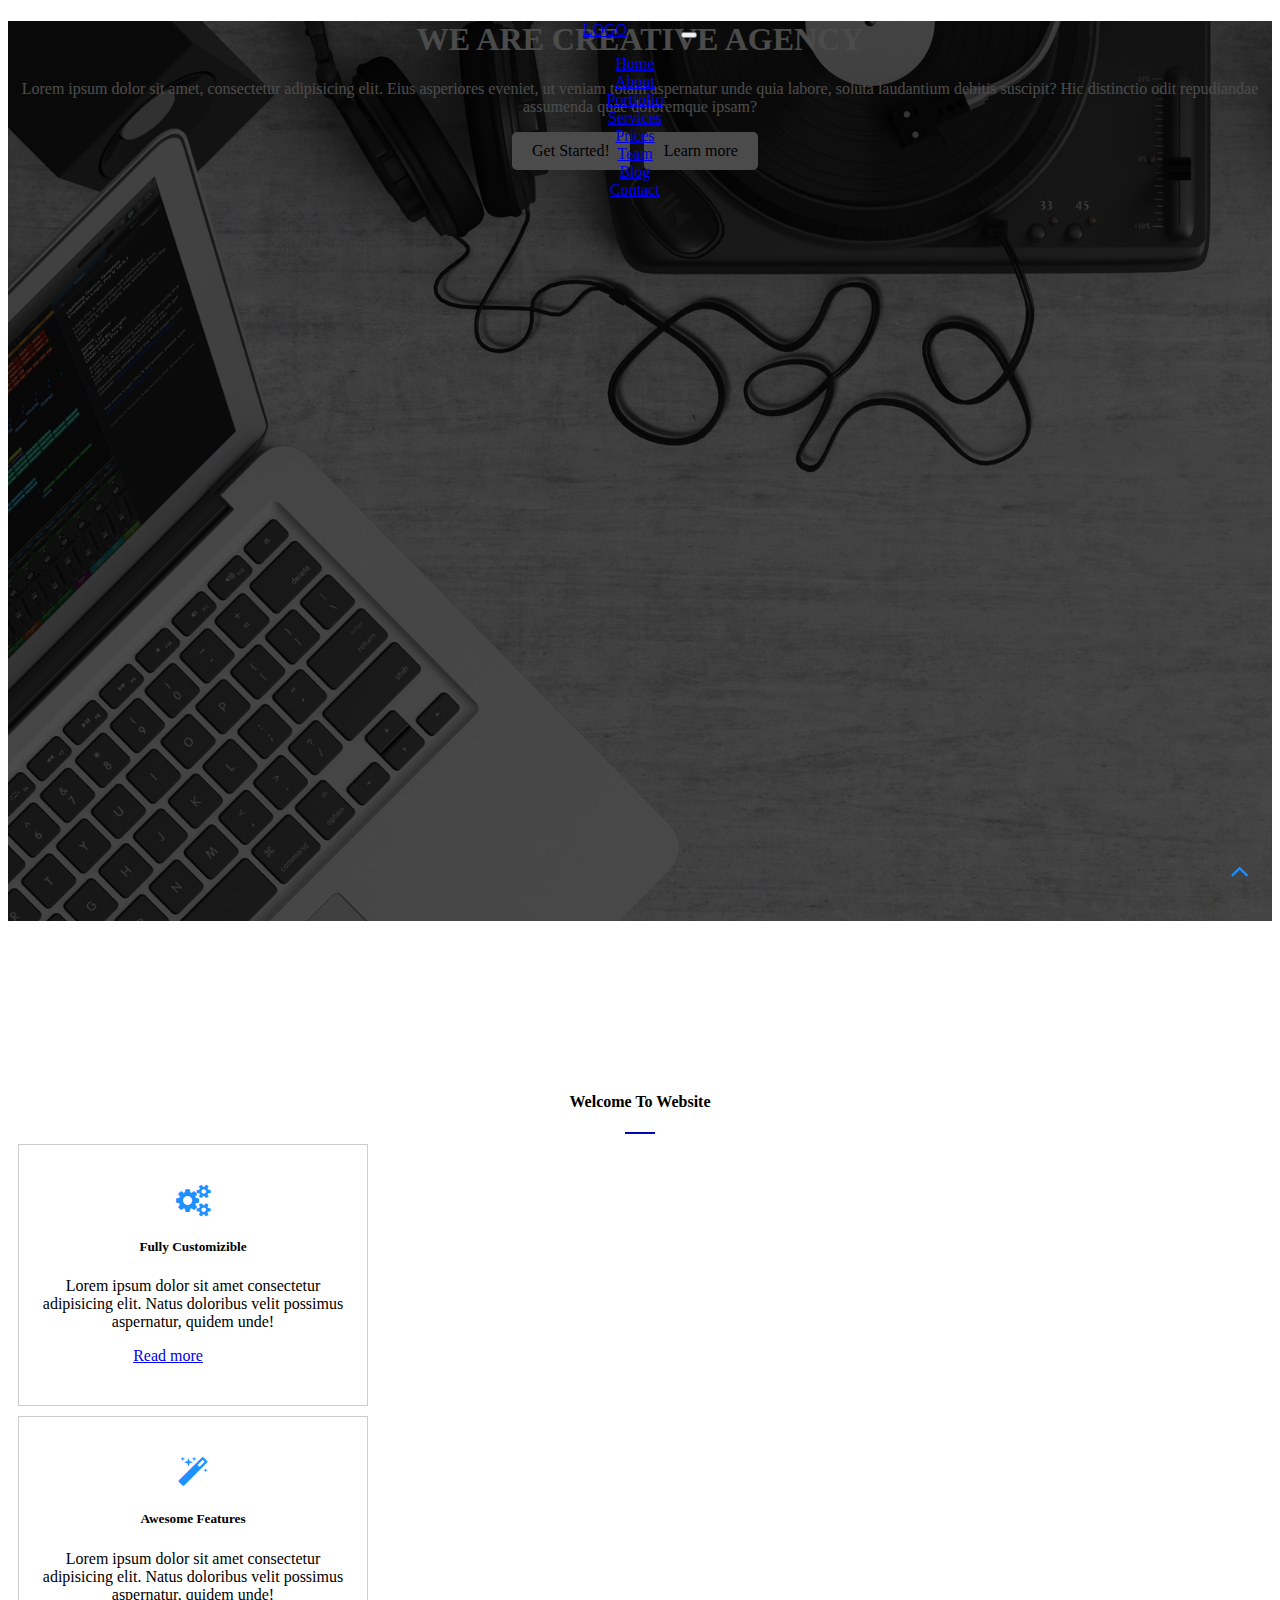
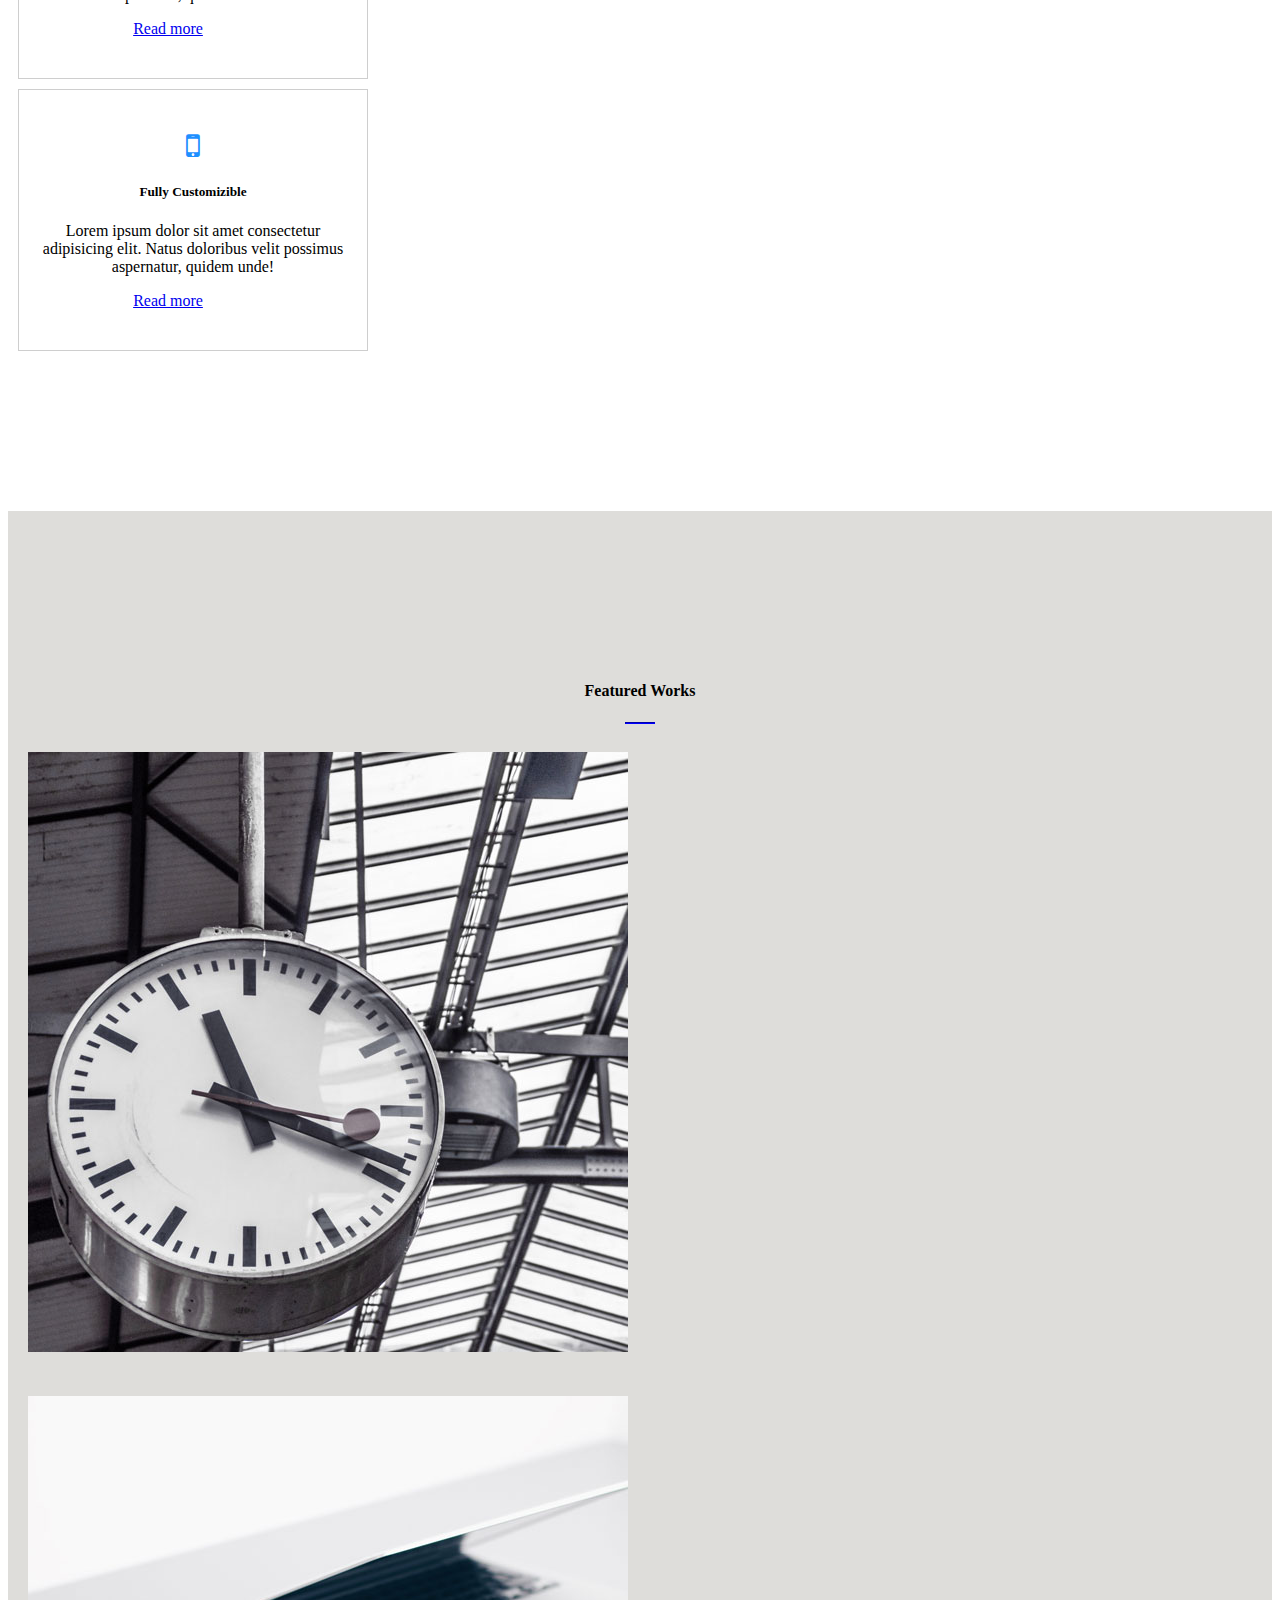
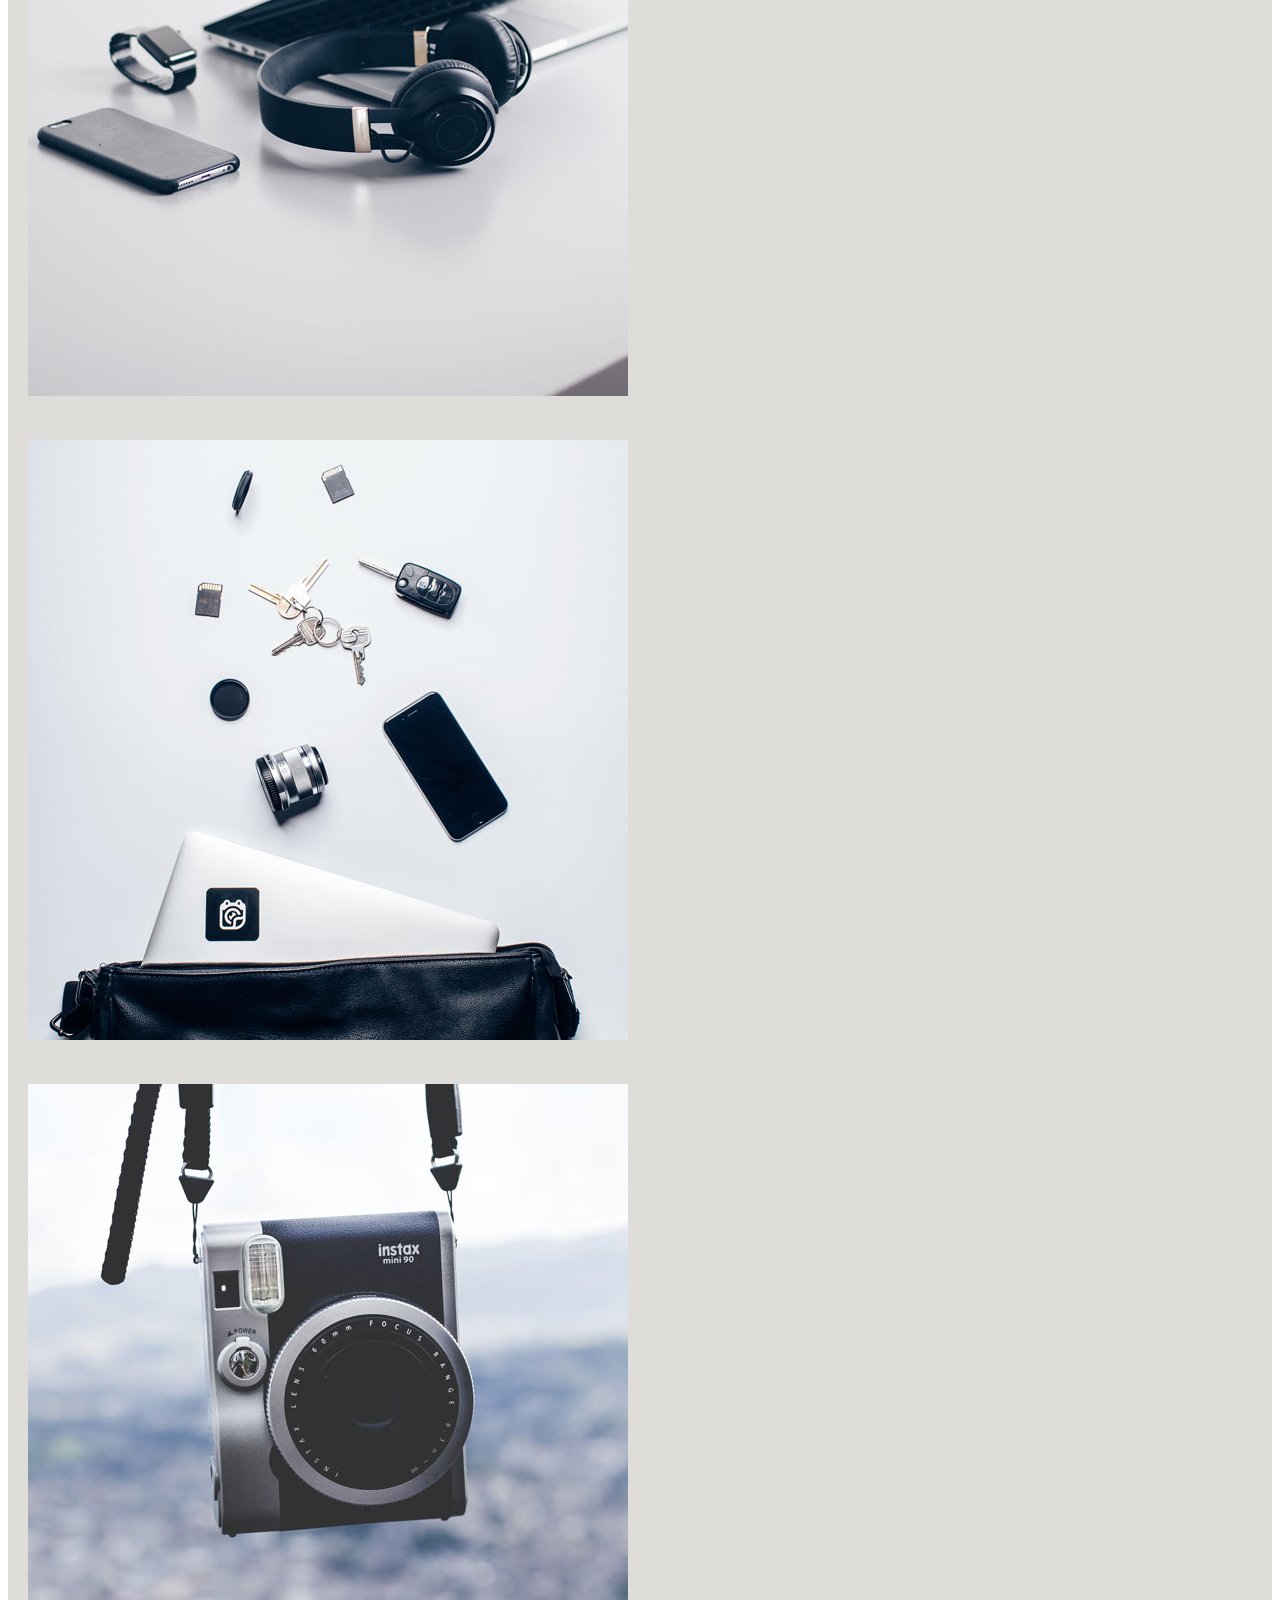
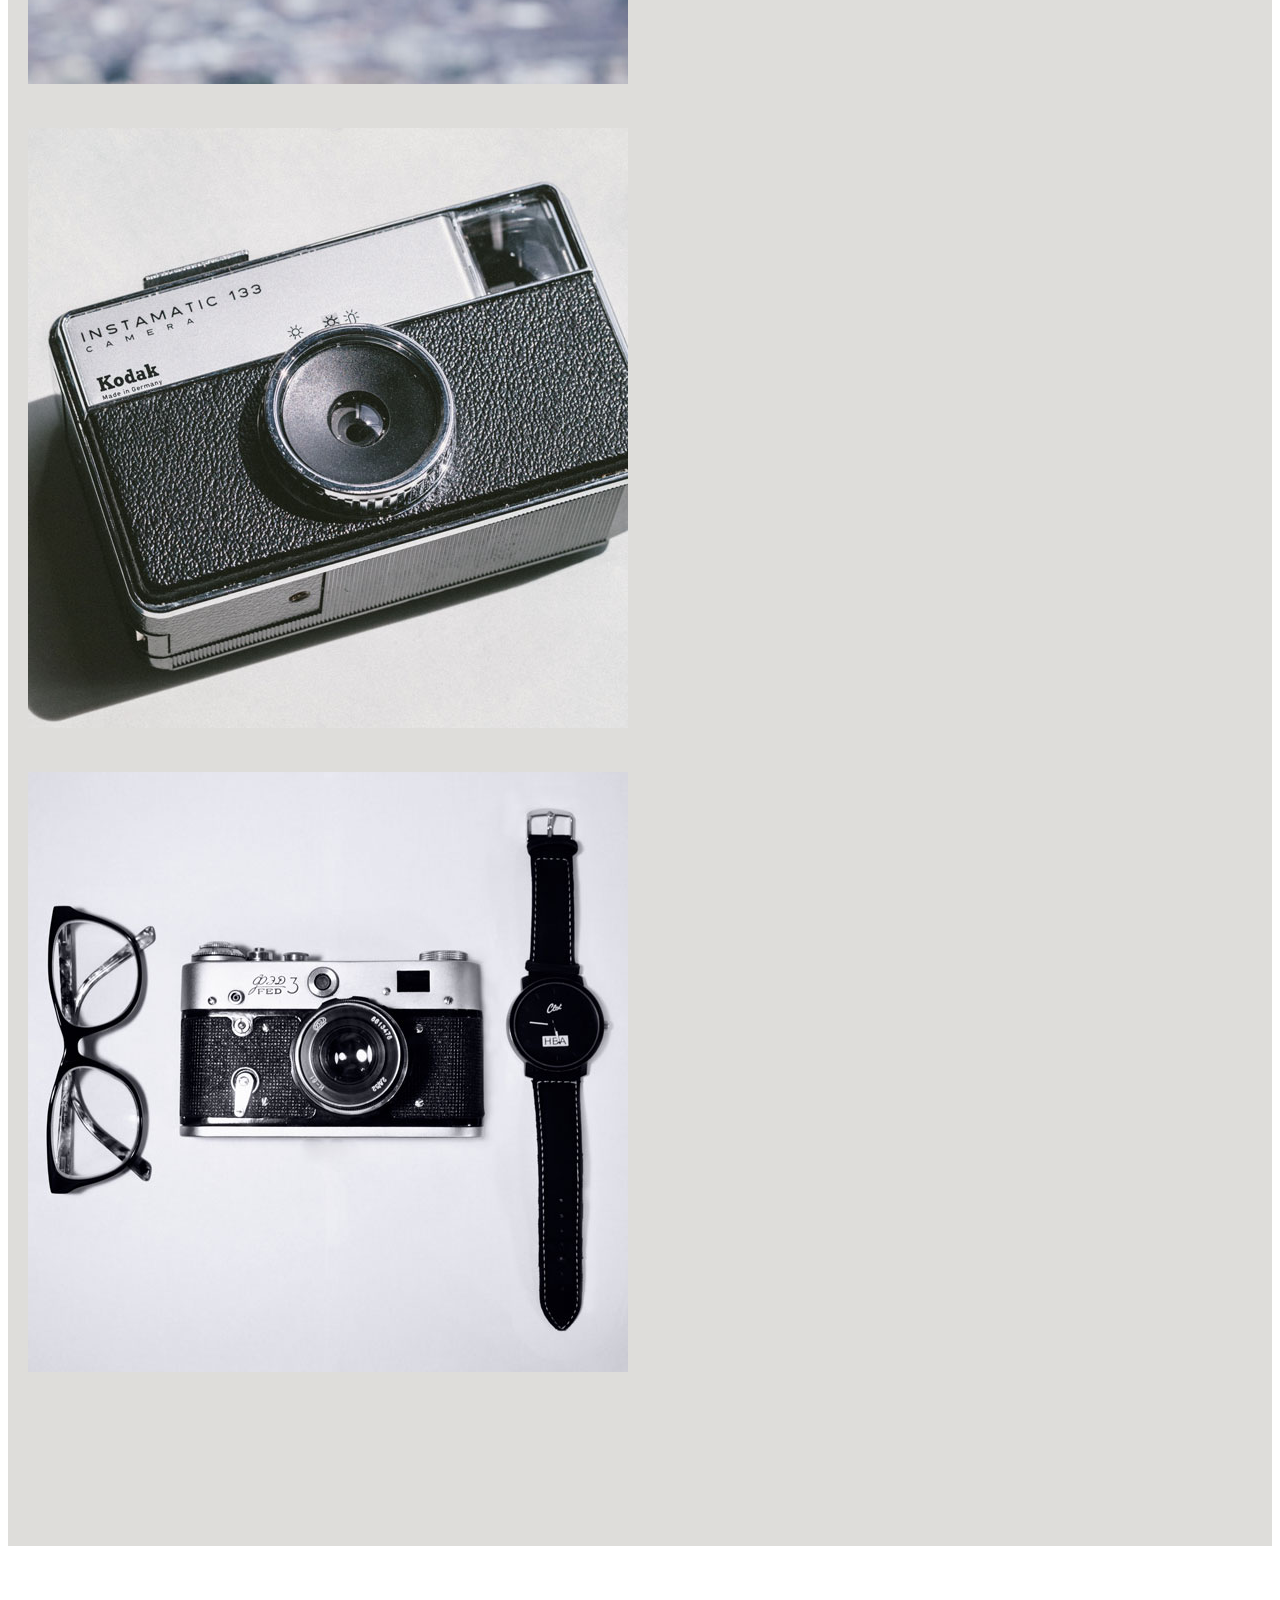
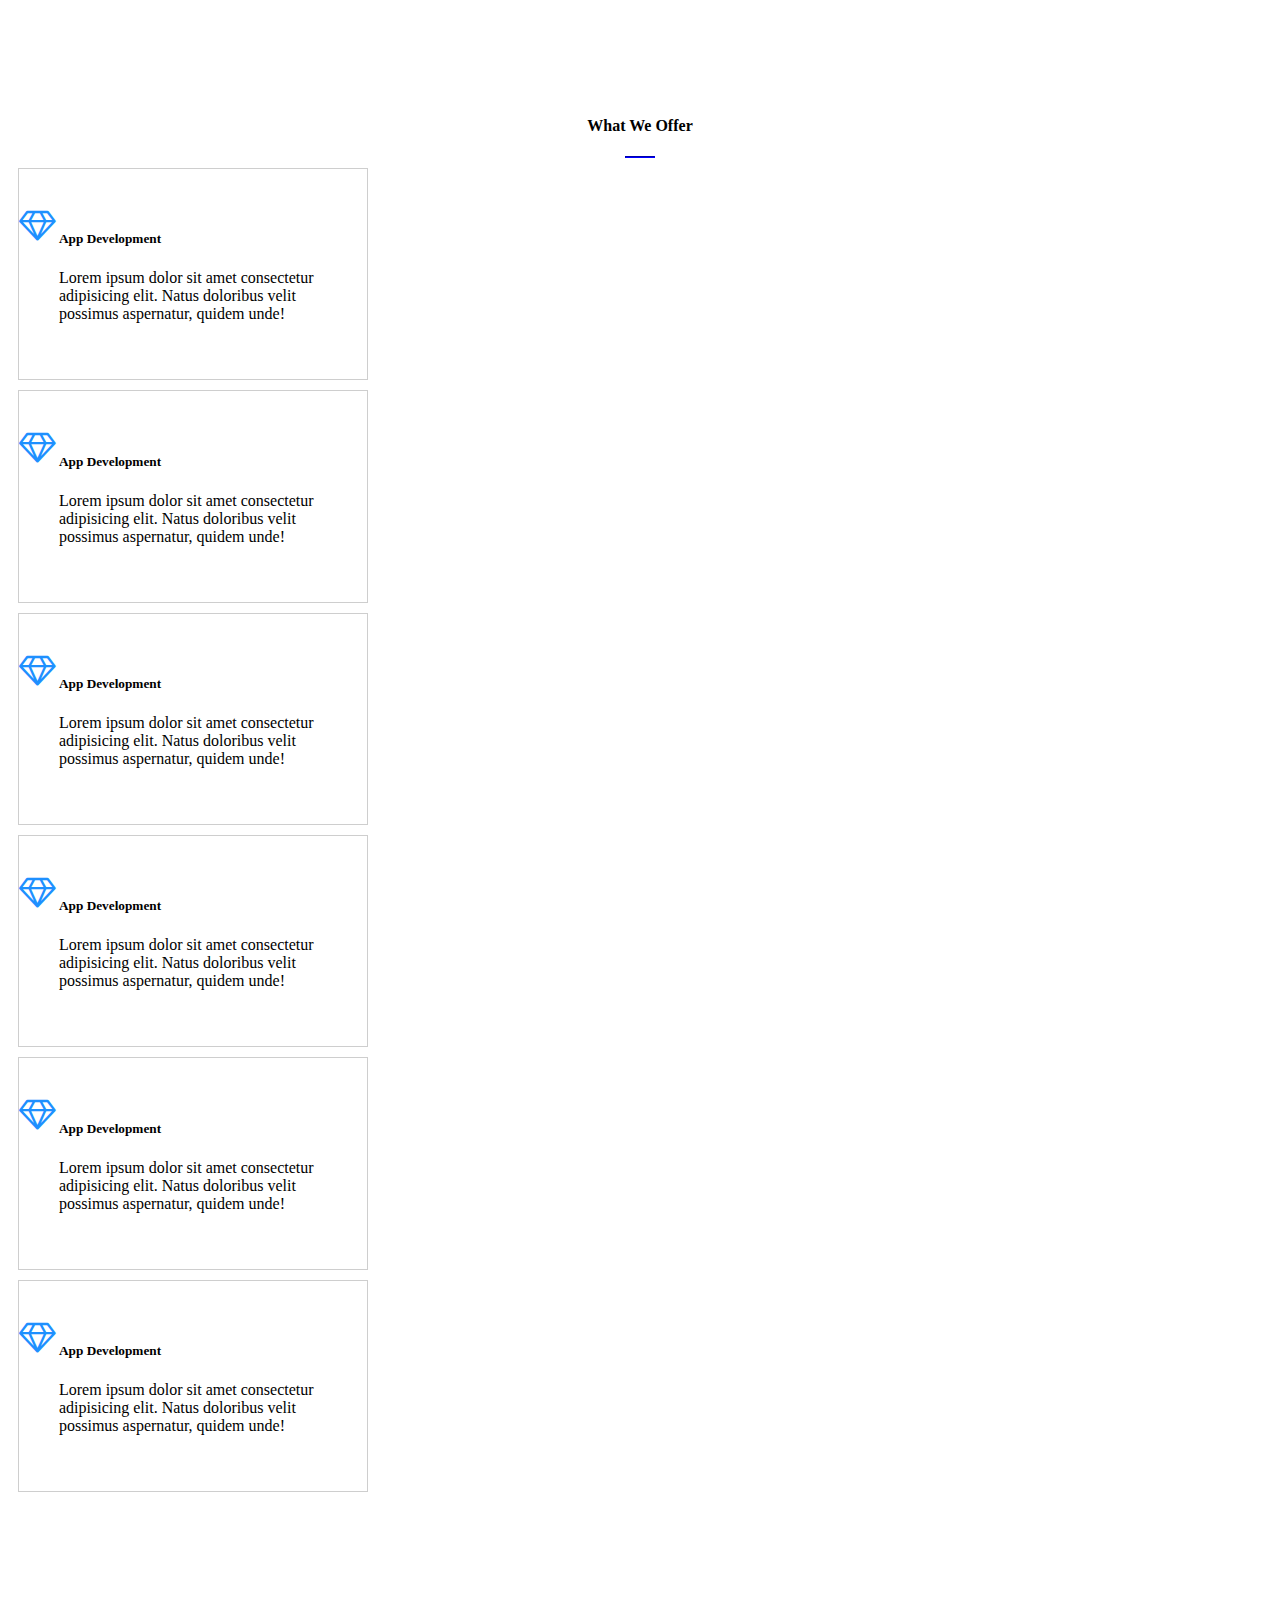
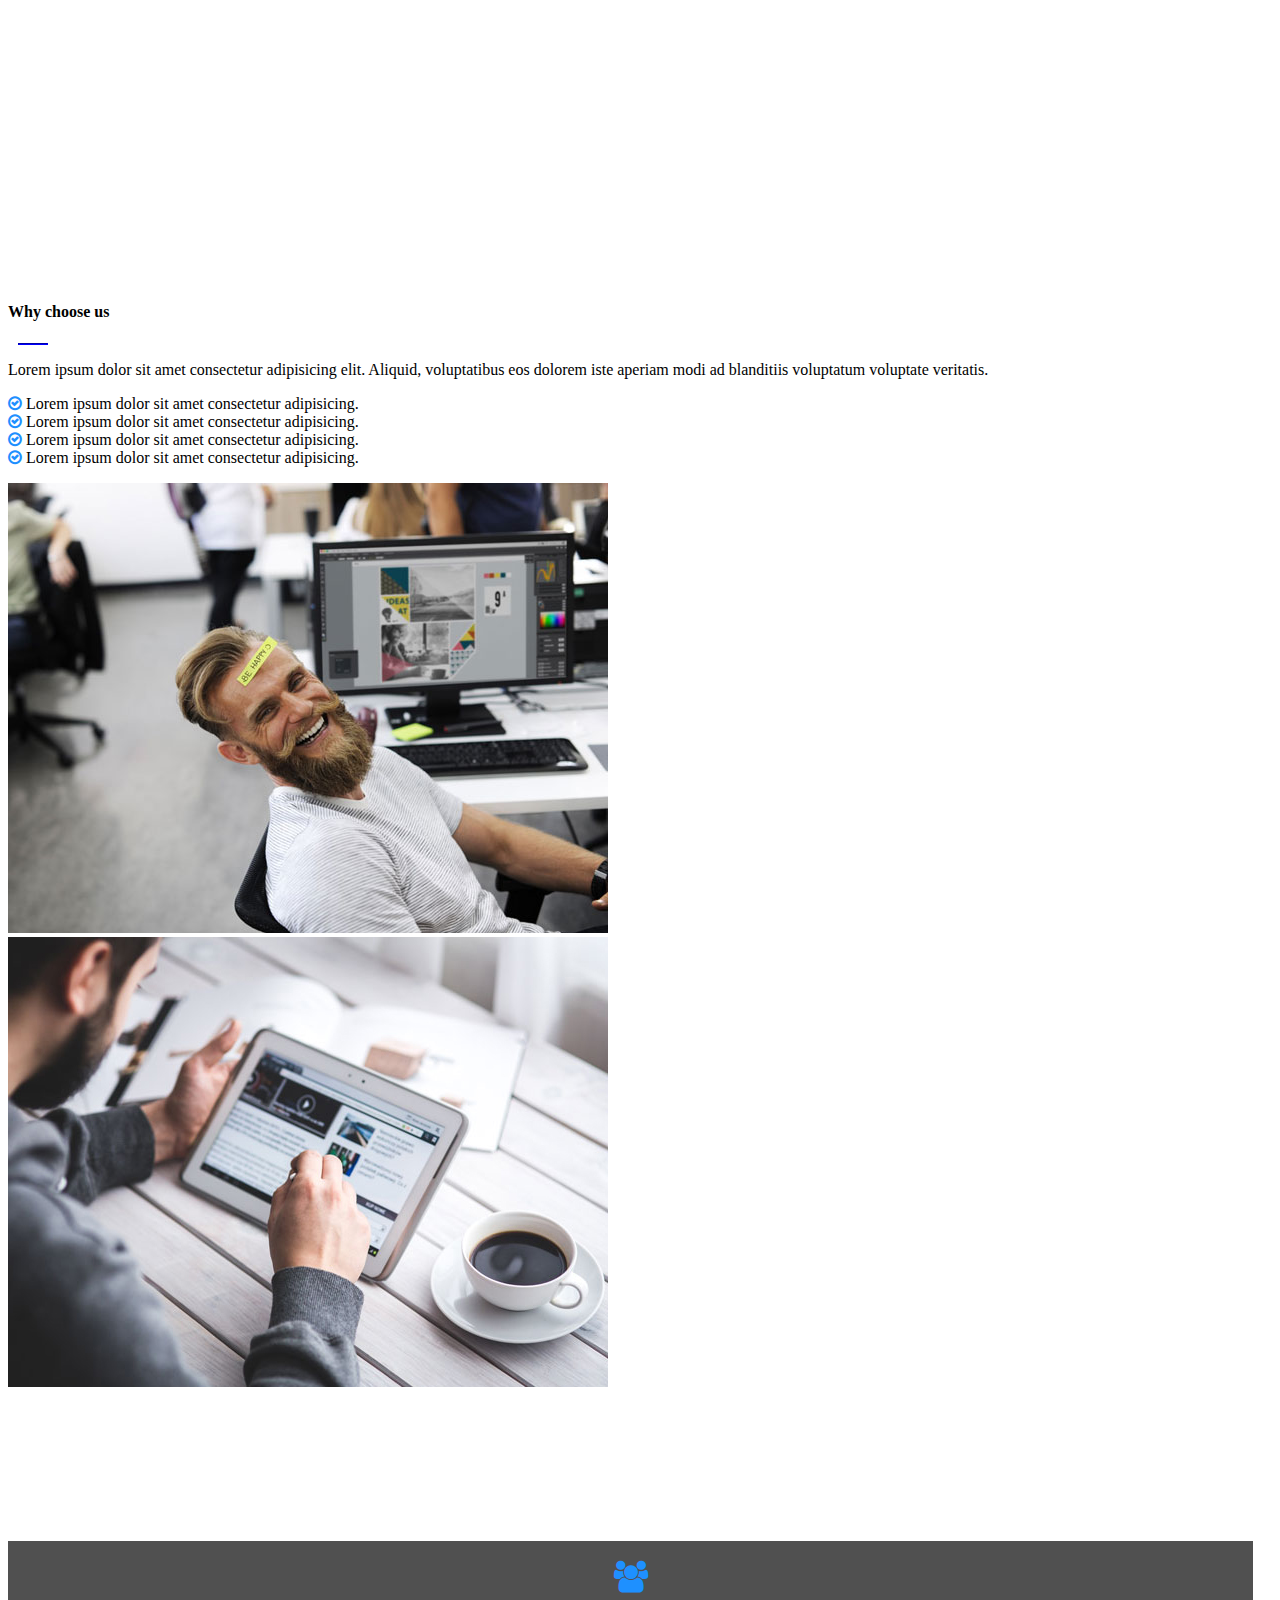
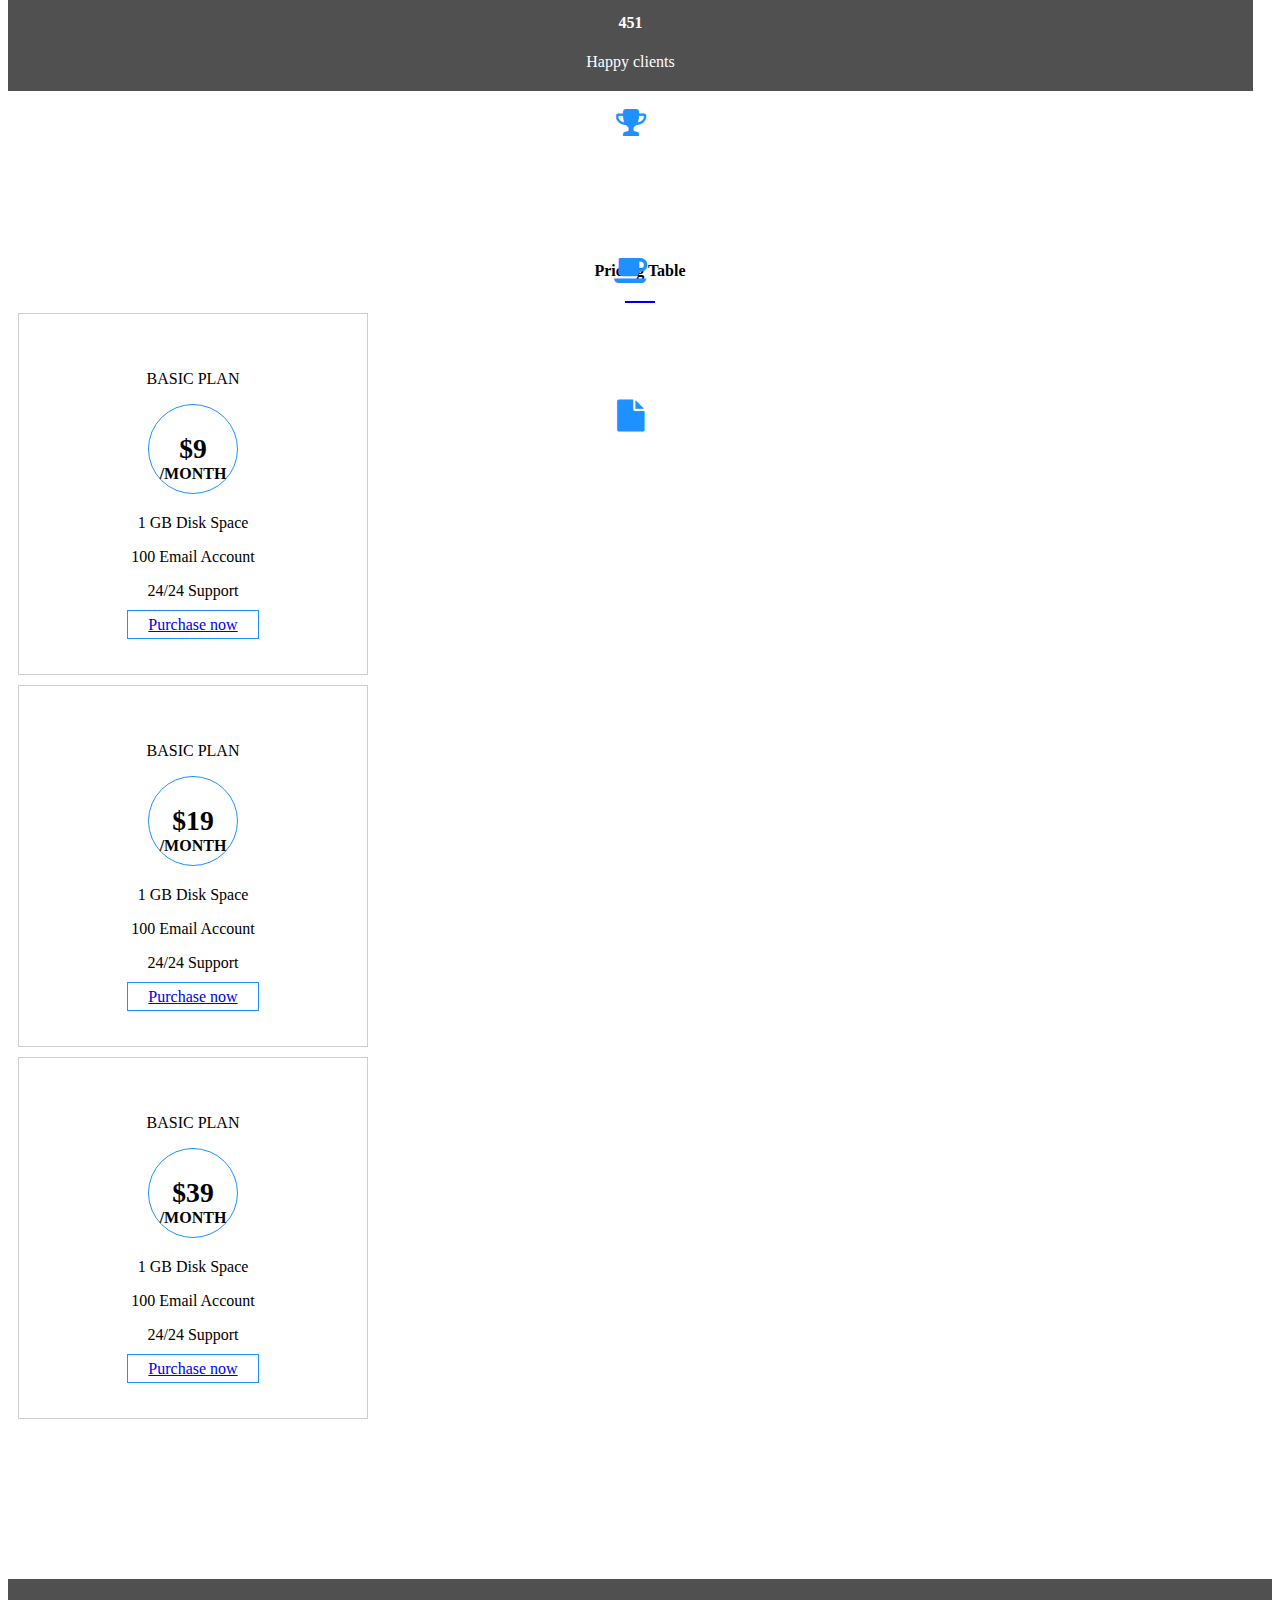
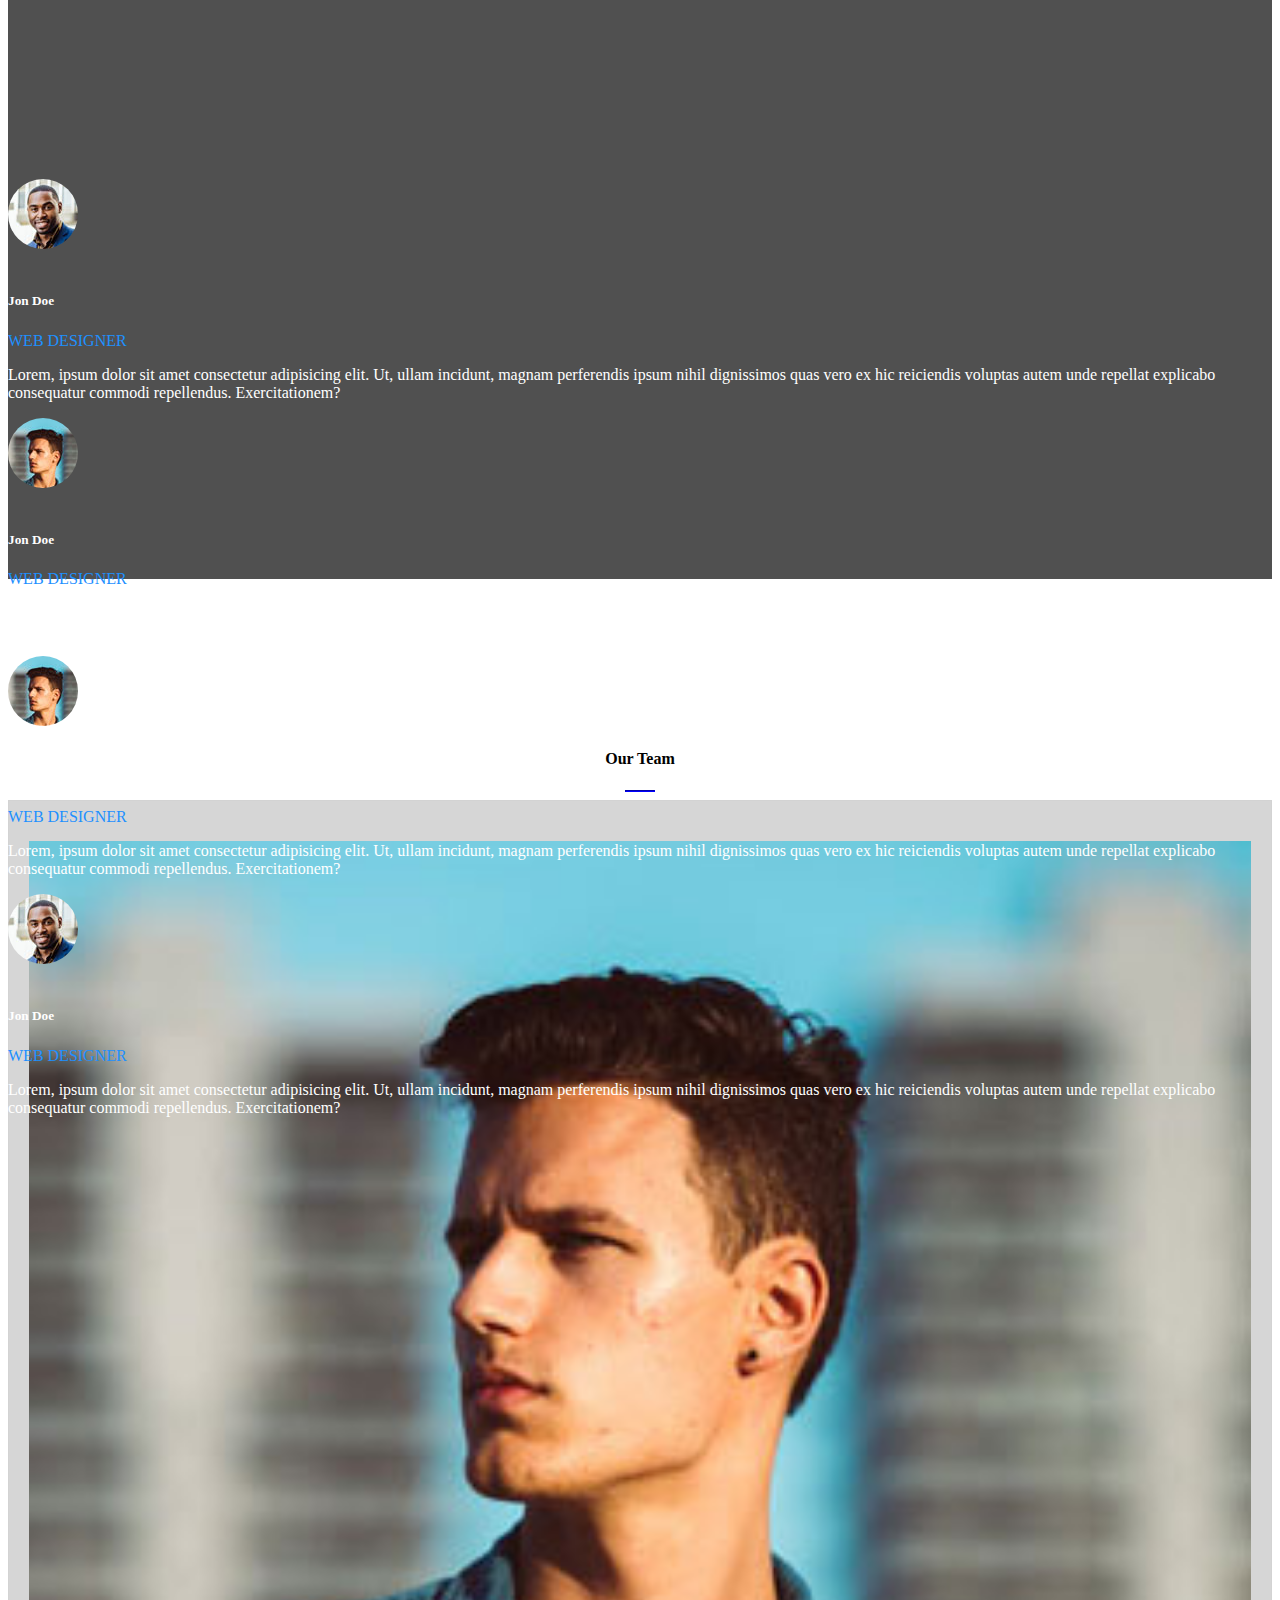
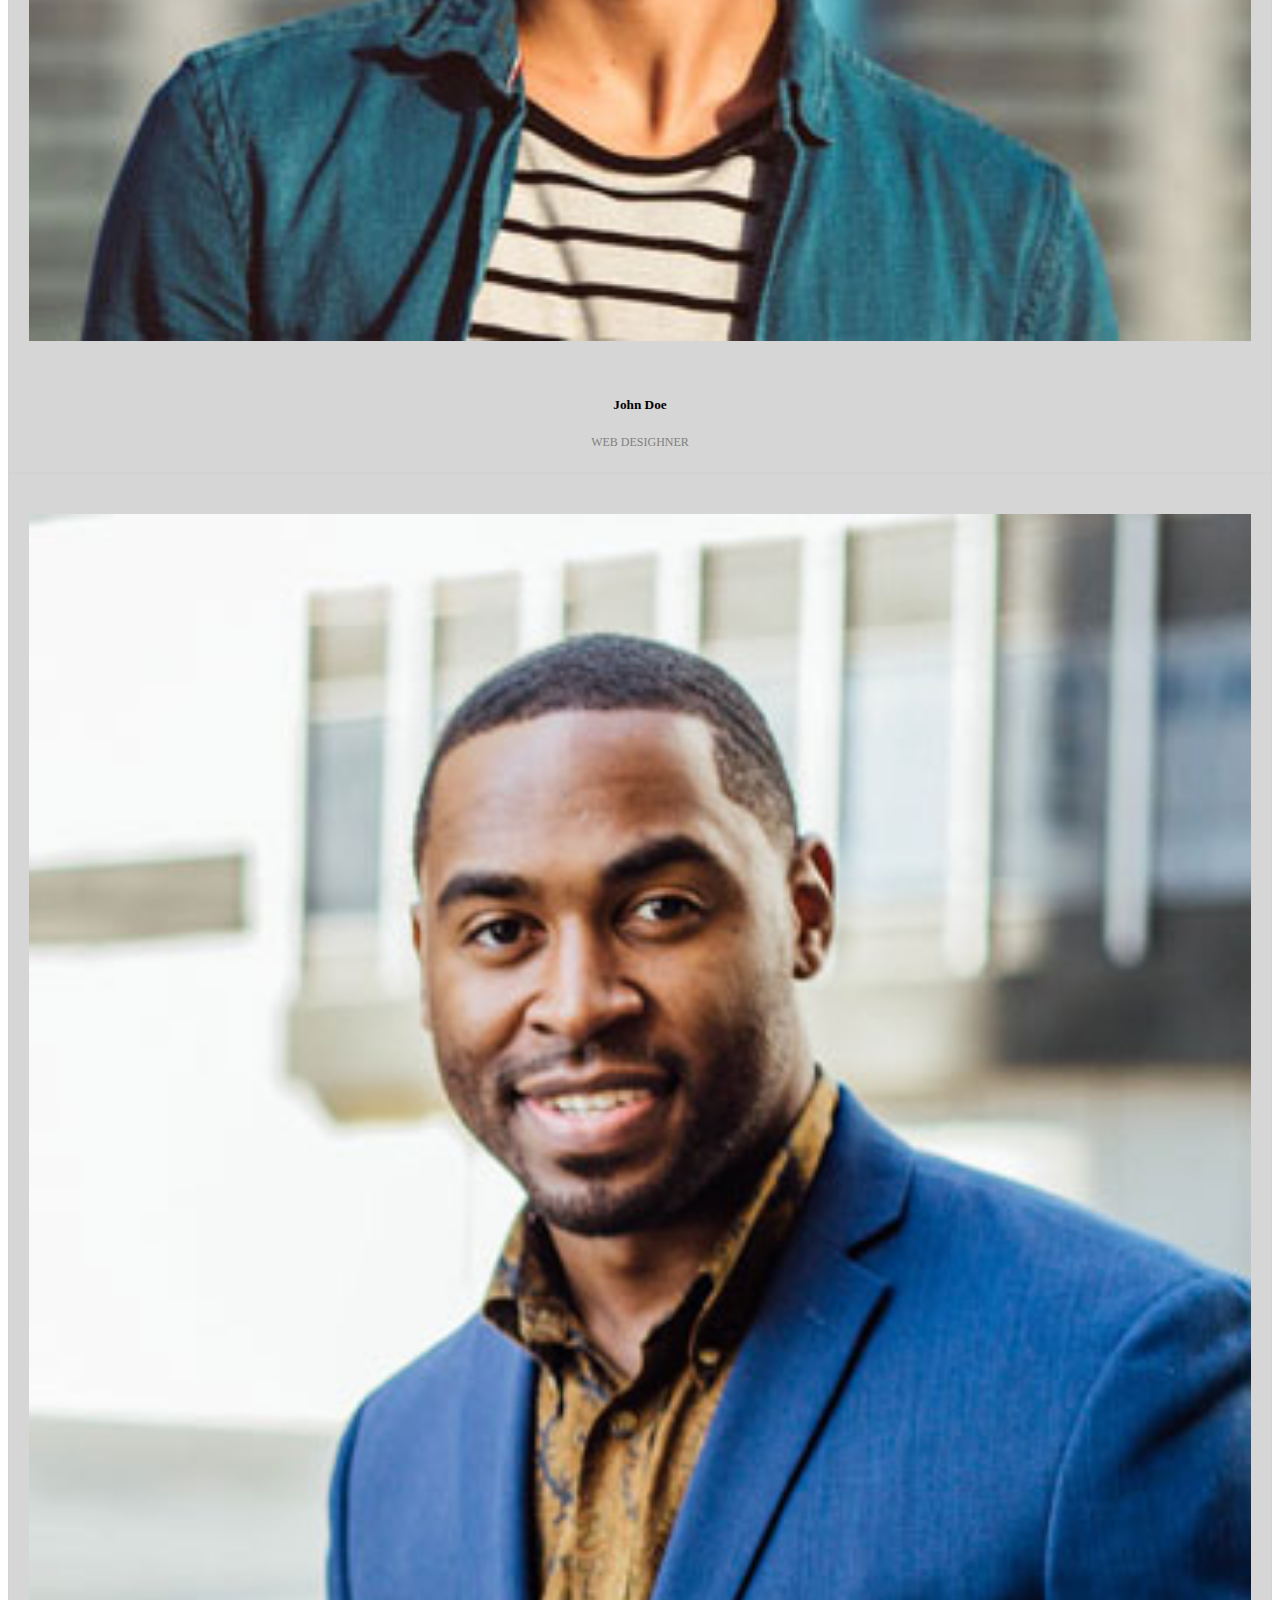
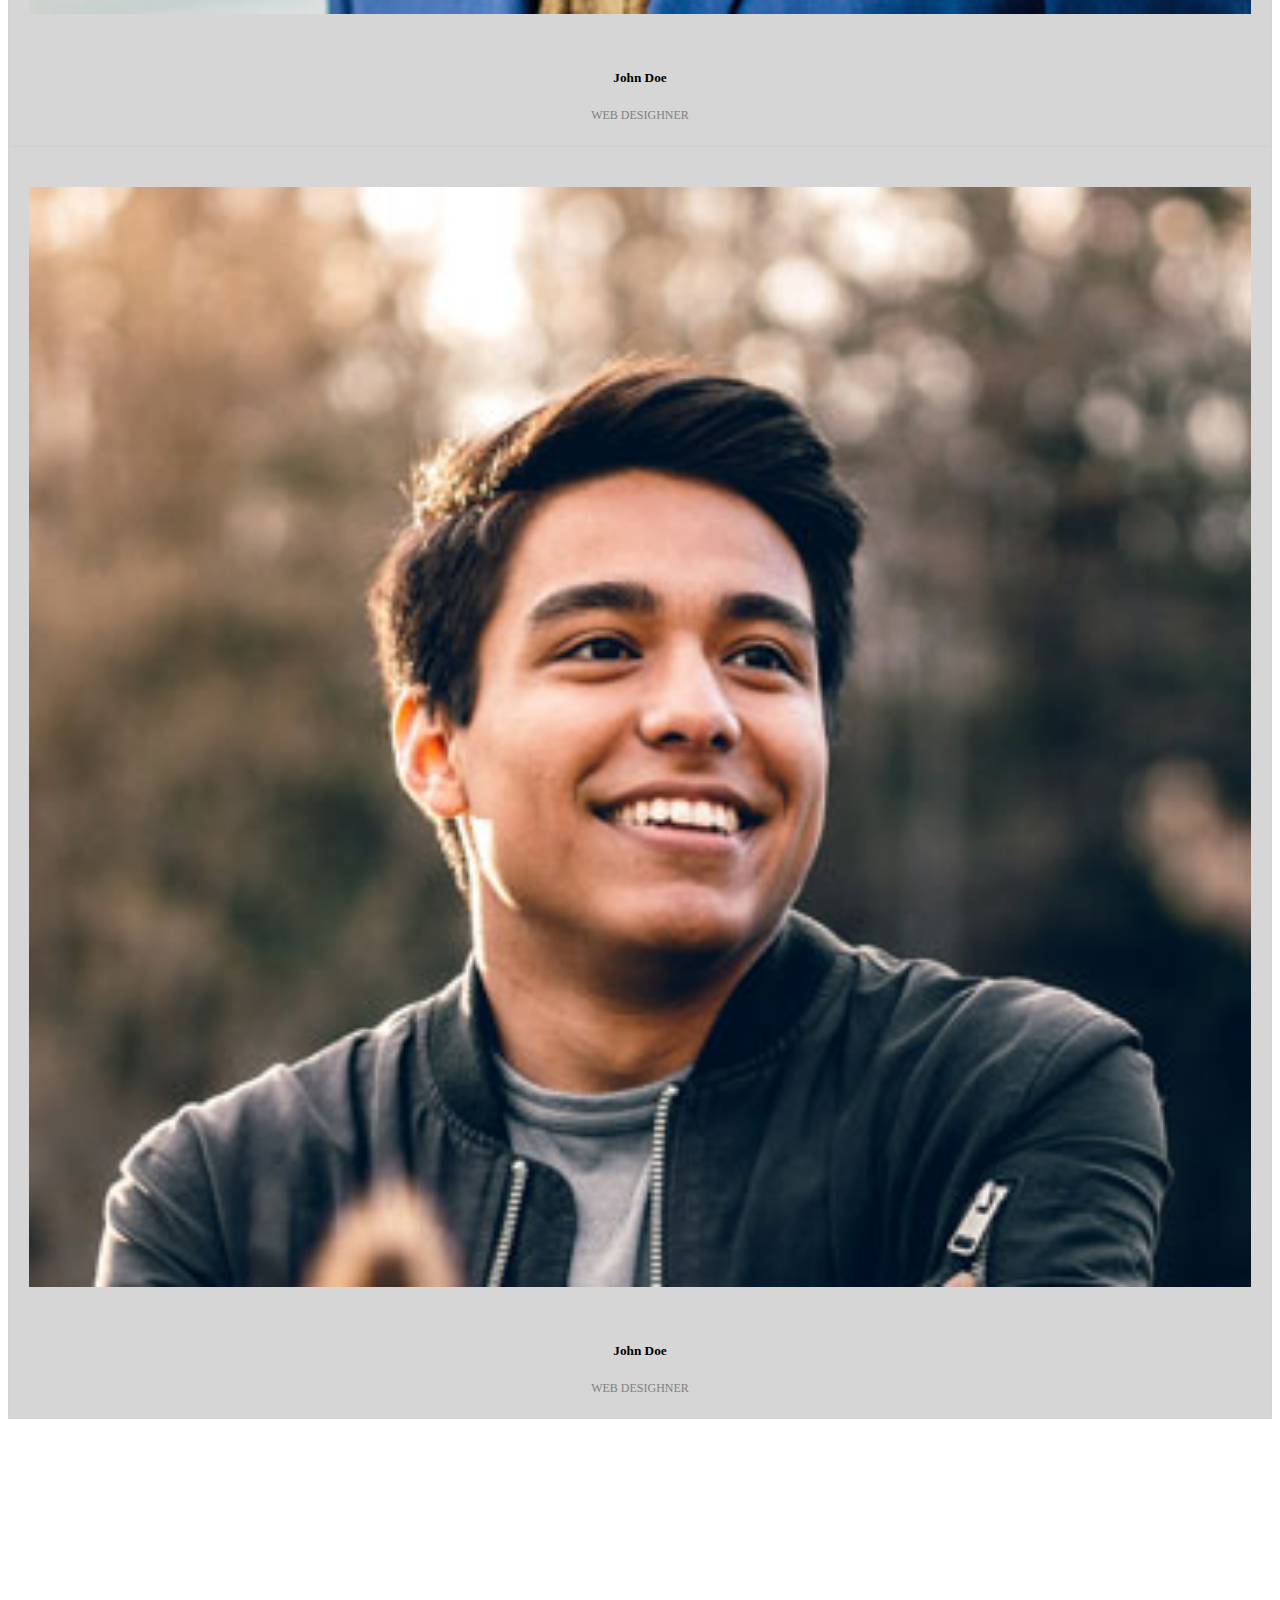
==== commit bbfbfa10: "CHanged HW9" ====
--- a/HW 9/HW 9.html
+++ b/HW 9/HW 9.html
@@ -10,7 +10,6 @@
     <link rel="stylesheet" href="https://cdnjs.cloudflare.com/ajax/libs/font-awesome/4.7.0/css/font-awesome.min.css" />
 </head>
 <body>
-<<<<<<< HEAD
     <div class="header" id="start">
         <div class="dark-background">
             <nav class="navbar navbar-expand-lg navbar-dark fixed-top">
@@ -44,44 +43,11 @@
                                 <a class="nav-link" href="#">Blog</a>
                             </li>
                             <li class="nav-item">
-=======
-    <div class="header">
-            
-        <nav  class="navbar navbar-expand-lg navbar-dark">
-            <div class="container">
-                    <div class="logo">LOGO</div>
-                <div class="menu">       
-                    <div class="collapse navbar-collapse" id="navbarColor01">
-                        <ul class="navbar-nav mr-auto">
-                            <li>
-                                <a class="nav-link" href="#">Home</a>
-                            </li>
-                            <li>
-                                <a class="nav-link" href="#">About</a>
-                            </li>
-                            <li>
-                                <a class="nav-link" href="#">Portfolio</a>
-                            </li>
-                            <li>
-                                <a class="nav-link" href="#">Services</a>
-                            </li>
-                            <li>
-                                <a class="nav-link" href="#">Prices</a>
-                            </li>
-                            <li>
-                                <a class="nav-link" href="#">Team</a>
-                            </li>
-                            <li>
-                                <a class="nav-link" href="#">Blog</a>
-                            </li>
-                            <li>
->>>>>>> b7c9ec66a3596f52895f4487ea7262cdd973c61e
                                 <a class="nav-link" href="#">Contact</a>
                             </li>
                         </ul>
                     </div>
                 </div>
-<<<<<<< HEAD
             </div>
         </nav>
         <header>
@@ -106,8 +72,8 @@
             <div class="grid">
                 <div class="row">
                     <div class="col-sm-12 col-md-6 col-lg-4">
-                        <div class="hover-top-to-bottom"></div>
-                        <div class="table-1"> 
+                        <div class="overlay"></div>
+                        <div class="table-1">
                             <i class="fa fa-cogs fa-2x" aria-hidden="true"></i> 
                             <h5>Fully Customizible</h5>
                             <p>Lorem ipsum dolor sit amet consectetur adipisicing elit. Natus doloribus velit possimus aspernatur, quidem unde!</p>
@@ -314,44 +280,46 @@
                 </div>
         </section>
         <section>
-            <h4 class="my-title">Pricing table</h4>
-            <hr class="my-hr">
             <div class="container">
-                <div class="row">
-                    <div class="col-sm-12 col-md-6 col-lg-4">
-                        <div class="table-1">
-                            <p>BASIC PLAN</p>
-                            <div class="circle">
-                                <p class="circle"><big><big><big><b>$9</b></big></big></big><br><b>/MONTH</b></p>
-                            </div>
-                            <p>1 GB Disk Space</p>
-                            <p>100 Email Account</p>
-                            <p>24/24 Support</p>
-                            <a href="#" style="border: 1px solid dodgerblue; padding: 5px 20px ">Purchase now</a>
-                        </div>
-                    </div>
-                    <div class="col-sm-12 col-md-6 col-lg-4">
-                        <div class="table-1">
-                            <p>BASIC PLAN</p>
-                            <div class="circle">
-                                <p class="circle"><big><big><big><b>$19</b></big></big></big><br><b>/MONTH</b></p>
-                            </div>
-                            <p>1 GB Disk Space</p>
-                            <p>100 Email Account</p>
-                            <p>24/24 Support</p>
-                            <a href="#" style="border: 1px solid dodgerblue; padding: 5px 20px ">Purchase now</a>
-                        </div>
-                    </div>
-                    <div class="col-sm-12 col-md-6 col-lg-4">
-                        <div class="table-1">
-                            <p>BASIC PLAN</p>
-                            <div class="circle">
-                                <p class="circle"><big><big><big><b>$39</b></big></big></big><br><b>/MONTH</b></p>
-                            </div>
-                            <p>1 GB Disk Space</p>
-                            <p>100 Email Account</p>
-                            <p>24/24 Support</p>
-                            <a href="#" style="border: 1px solid dodgerblue; padding: 5px 20px ">Purchase now</a>
+                <h4 class="my-title">Pricing table</h4>
+                <hr class="my-hr">
+                <div class="container">
+                    <div class="row">
+                        <div class="col-sm-12 col-md-6 col-lg-4">
+                            <div class="table-1">
+                                <p>BASIC PLAN</p>
+                                <div class="circle">
+                                    <p class="circle"><big><big><big><b>$9</b></big></big></big><br><b>/MONTH</b></p>
+                                </div>
+                                <p>1 GB Disk Space</p>
+                                <p>100 Email Account</p>
+                                <p>24/24 Support</p>
+                                <a href="#" style="border: 1px solid dodgerblue; padding: 5px 20px ">Purchase now</a>
+                            </div>
+                        </div>
+                        <div class="col-sm-12 col-md-6 col-lg-4">
+                            <div class="table-1">
+                                <p>BASIC PLAN</p>
+                                <div class="circle">
+                                    <p class="circle"><big><big><big><b>$19</b></big></big></big><br><b>/MONTH</b></p>
+                                </div>
+                                <p>1 GB Disk Space</p>
+                                <p>100 Email Account</p>
+                                <p>24/24 Support</p>
+                                <a href="#" style="border: 1px solid dodgerblue; padding: 5px 20px ">Purchase now</a>
+                            </div>
+                        </div>
+                        <div class="col-sm-12 col-md-6 col-lg-4">
+                            <div class="table-1">
+                                <p>BASIC PLAN</p>
+                                <div class="circle">
+                                    <p class="circle"><big><big><big><b>$39</b></big></big></big><br><b>/MONTH</b></p>
+                                </div>
+                                <p>1 GB Disk Space</p>
+                                <p>100 Email Account</p>
+                                <p>24/24 Support</p>
+                                <a href="#" style="border: 1px solid dodgerblue; padding: 5px 20px ">Purchase now</a>
+                            </div>
                         </div>
                     </div>
                 </div>
@@ -505,13 +473,12 @@
                         <p style="line-height: 40px">1739 Bubby drive</p>
                     </div>
                 </div>    
-                <form class="form-inline " role="form" style="padding: 0"> 
-                    <input type="text" class="form-control mb-2 mr-sm-2 flex-fill" id="pwd2" placeholder="Name:"> 
-                    <input type="text" class="form-control mb-2 mr-sm-2 flex-fill" id="email2" placeholder="Email:">
-                </form>
-                <form class="form-group" role="form" style="margin-right: 8px">
-                    <input type="text" class="form-control mb-2 mr-sm-2" id="pwd2" placeholder="Subject:">
-                    <textarea class="form-control" rows="5" id="comment" placeholder="Message:"></textarea>
+                <form class="form-inline" id="my-form" role="form">
+                    <input type="text" class=" form-control" placeholder="Name:" style="width: 50%;margin-top: 15px; background-color: rgba(128, 128, 128, 0.562); border-radius: 0 ">
+                    <input type="text" class="form-control"placeholder="Email:" style="width: 50%; margin-top: 15px; background-color: rgba(128, 128, 128, 0.562); border-radius: 0 ">
+                    <input type="text" class="form-control" id="pwd2" placeholder="Subject:" style="width: 100%; margin-top: 15px; background-color: rgba(128, 128, 128, 0.562); border-radius: 0 ">
+                    <textarea class="form-control" rows="5" id="comment" placeholder="Message:" style="width: 100%; margin-top: 15px; background-color: rgba(128, 128, 128, 0.562); border-radius: 0 ; "></textarea>
+                 </form>
                     <div class="button-centered">
                         <button type="button" class="btn btn-primary" data-toggle="modal" data-target="#exampleModalCenter">
                             Модальное окно
@@ -572,369 +539,4 @@
         <script src="https://cdnjs.cloudflare.com/ajax/libs/popper.js/1.14.3/umd/popper.min.js" integrity="sha384-ZMP7rVo3mIykV+2+9J3UJ46jBk0WLaUAdn689aCwoqbBJiSnjAK/l8WvCWPIPm49" crossorigin="anonymous"></script>
         <script src="https://stackpath.bootstrapcdn.com/bootstrap/4.1.2/js/bootstrap.min.js" integrity="sha384-o+RDsa0aLu++PJvFqy8fFScvbHFLtbvScb8AjopnFD+iEQ7wo/CG0xlczd+2O/em" crossorigin="anonymous"></script> 
     </body>
-    </html>
-=======
-            </nav>
-            <header>
-                <h1>WE ARE CREATIVE AGENCY</h1>
-                <p>Lorem ipsum dolor sit amet, consectetur adipisicing elit. Eius asperiores eveniet, ut veniam totam aspernatur unde quia labore, soluta laudantium debitis suscipit? Hic distinctio odit repudiandae assumenda quae doloremque ipsam?</p>
-                <div class="button">
-                    <a href="btn btn-primary">Get Started!</a>
-                    <a href="btn btn-primary">Learn more</a>
-                </div>
-            </div>
-        </header>
-    <section>
-        <h4 class="my-title">Welcome to website</h4>
-        <hr class="my-hr">
-        <div class="grid">
-            <div class="row">
-                <div class="col-sm-12 col-md-6 col-lg-4">
-                    <div class="table-1">
-                        <i class="fa fa-cogs fa-2x" aria-hidden="true"></i> 
-                        <h5>Fully Customizible</h5>
-                        <p>Lorem ipsum dolor sit amet consectetur adipisicing elit. Natus doloribus velit possimus aspernatur, quidem unde!</p>
-                        <a href="#">Read more</a>
-                    </div>
-                </div>                
-                <div class="col-sm-12 col-md-6 col-lg-4">
-                    <div class="table-1">
-                        <i class="fa fa-magic fa-2x" aria-hidden="true"></i>
-                        <h5>Awesome Features</h5>
-                        <p>Lorem ipsum dolor sit amet consectetur adipisicing elit. Natus doloribus velit possimus aspernatur, quidem unde!</p>
-                        <a href="#">Read more</a>
-                    </div>
-                </div>
-                <div class="col-sm-12 col-md-6 col-lg-4">
-                    <div class="table-1">
-                        <i class="fa fa-mobile fa-2x" aria-hidden="true"></i> 
-                        <h5>Fully Customizible</h5>
-                        <p>Lorem ipsum dolor sit amet consectetur adipisicing elit. Natus doloribus velit possimus aspernatur, quidem unde!</p>
-                        <a href="#">Read more</a>
-                    </div>
-                </div>    
-            </div>
-        </div> 
-    </section>
-    <section id="portfolio">
-        <div id="color">
-            <h4 class="my-title">Featured works</h4>
-            <hr class="my-hr">
-                <div class="row">       
-                    <div class="show">      
-                        <div class="col-sm-12 col-md-6 col-lg-4">                <img src="../img/work1.jpg" class="image" alt="">
-                        </div>
-                    </div>
-                    <div class="show">      
-                        <div class="col-sm-12 col-md-6 col-lg-4">                 <img src="../img/work2.jpg" class="image" alt="">
-                        </div>
-                    </div>
-                    <div class="show">      
-                        <div class="col-sm-12 col-md-6 col-lg-4">                <img src="../img/work3.jpg" class="image" alt="">
-                        </div>
-                    </div>
-                    <div class="show">      
-                        <div class="col-sm-12 col-md-6 col-lg-4">                <img src="../img/work4.jpg" class="image" alt="">
-                        </div>
-                    </div>
-                    <div class="show">      
-                        <div class="col-sm-12 col-md-6 col-lg-4">                <img src="../img/work5.jpg" class="image" alt="">
-                        </div>
-                    </div>
-                    <div class="show">      
-                        <div class="col-sm-12 col-md-6 col-lg-4">                <img src="../img/work6.jpg" class="image" alt="">
-                        </div>
-                    </div>
-                </div>
-        </div>  
-    </section>
-    <section>  
-            <h4 class="my-title">What we offer</h4>
-            <hr class="my-hr">
-               <div class="row">
-                    <div class= "col-sm-12 col-md-6 col-lg-4">
-                        <div class= "table-1">
-                            <i class="fa fa-diamond fa-2x left" aria-hidden="true"></i>
-                            <div class="table-2">
-                                <h5>App Development</h5>
-                                <p>Lorem ipsum dolor sit amet consectetur adipisicing elit. Natus doloribus velit possimus aspernatur, quidem unde!</p>
-                            </div>
-                        </div>
-                    </div>
-                    <div class= "col-sm-12 col-md-6 col-lg-4">
-                        <div class= "table-1">
-                            <i class="fa fa-diamond fa-2x left" aria-hidden="true"></i>
-                            <div class="table-2">
-                                <h5>App Development</h5>
-                                <p>Lorem ipsum dolor sit amet consectetur adipisicing elit. Natus doloribus velit possimus aspernatur, quidem unde!</p>
-                            </div>
-                        </div>
-                    </div>
-                    <div class= "col-sm-12 col-md-6 col-lg-4">
-                        <div class= "table-1">
-                            <i class="fa fa-diamond fa-2x left" aria-hidden="true"></i>
-                            <div class="table-2">
-                                <h5>App Development</h5>
-                                <p>Lorem ipsum dolor sit amet consectetur adipisicing elit. Natus doloribus velit possimus aspernatur, quidem unde!</p>
-                            </div>
-                        </div>
-                    </div>
-                    <div class= "col-sm-12 col-md-6 col-lg-4">
-                        <div class= "table-1">
-                            <i class="fa fa-diamond fa-2x left" aria-hidden="true"></i>
-                            <div class="table-2">
-                                <h5>App Development</h5>
-                                <p>Lorem ipsum dolor sit amet consectetur adipisicing elit. Natus doloribus velit possimus aspernatur, quidem unde!</p>
-                            </div>
-                        </div>
-                    </div>
-                    <div class= "col-sm-12 col-md-6 col-lg-4">
-                        <div class= "table-1">
-                            <i class="fa fa-diamond fa-2x left" aria-hidden="true"></i>
-                            <div class="table-2">
-                                <h5>App Development</h5>
-                                <p>Lorem ipsum dolor sit amet consectetur adipisicing elit. Natus doloribus velit possimus aspernatur, quidem unde!</p>
-                            </div>
-                        </div>
-                    </div>
-                    <div class= "col-sm-12 col-md-6 col-lg-4">
-                        <div class= "table-1">
-                            <i class="fa fa-diamond fa-2x left" aria-hidden="true"></i>
-                            <div class="table-2">
-                                <h5>App Development</h5>
-                                <p>Lorem ipsum dolor sit amet consectetur adipisicing elit. Natus doloribus velit possimus aspernatur, quidem unde!</p>
-                            </div>
-                        </div>
-                    </div>
-            </div>
-    </section>
-    <section>
-            <div id="color">
-                <div class="row">
-                    <div class="col-sm-12 col-lg-6">
-                        <div class="block">
-                            <h4 style="padding-top: 80px">Why choose us</h4>
-                            <hr class="my-hr">
-                            <p>Lorem ipsum dolor sit amet consectetur adipisicing elit. Aliquid, voluptatibus eos dolorem iste aperiam modi ad blanditiis voluptatum voluptate veritatis.</p>
-                            <ul style="padding-left: 0px">
-                                <li class="check"> Lorem ipsum dolor sit amet consectetur adipisicing.</li>
-                                <li class="check"> Lorem ipsum dolor sit amet consectetur adipisicing.</li>
-                                <li class="check"> Lorem ipsum dolor sit amet consectetur adipisicing.</li>
-                                <li class="check"> Lorem ipsum dolor sit amet consectetur adipisicing.</li>
-                            </ul>
-                        </div>
-                    </div>    
-                    <div class="col-sm-12 col-lg-6">
-                        <img src="../img/about1.jpg" alt="" style="height: 100%;">
-                    </div>
-                </div>
-            </div>
-    </section>
-    <section>
-        <div class="black">
-            <div class="row white-text">
-                <div class="col-lg-3 col-md-6 col-sm-12">
-                    <i class="fa fa-users fa-2x" aria-hidden="true" style="padding-top: 20px"></i>
-                    <h4 class="white-text">451</h4>
-                    <p class="white-text">Happy clients</p>
-                </div>
-                <div class="col-lg-3 col-md-6 col-sm-12">
-                    <i class="fa fa-trophy fa-2x" aria-hidden="true" style="padding-top: 20px"></i>
-                    <h4 class="white-text">12</h4>
-                    <p class="white-text">Awards won</p>
-                </div>
-                <div class="col-lg-3 col-md-6 col-sm-12">
-                    <i class="fa fa-coffee fa-2x" aria-hidden="true" style="padding-top: 20px"></i>
-                    <h4 class="white-text">154K</h4>
-                    <p class="white-text">Cups of Coffee</p>
-                </div>
-                <div class="col-lg-3 col-md-6 col-sm-12">
-                    <i class="fa fa-file fa-2x" aria-hidden="true" style="padding-top: 20px"></i>
-                    <h4 class="white-text">45</h4>
-                    <pclass="white-text">Projects complited</p>
-                </div>
-            </div>
-       </div>
-    </section>
-<section>
-        <h4 class="my-title">Pricing table</h4>
-        <hr class="my-hr">
-        
-            <div class="row">
-                <div class="col-sm-12 col-md-6 col-lg-4">
-                    <div class="table-1">
-                        <p>BASIC PLAN</p>
-                        <div class="circle">
-                            <p class="circle"><b>$9/month</b></p>
-                        </div>
-                        <p>1 GB Disk Space</p>
-                        <p>100 Email Account</p>
-                        <p>24/24 Support</p>
-                        <a href="#" style="border: 1px solid dodgerblue; padding: 5px 20px ">Purchase now</a>
-                    </div>
-                </div>
-                <div class="col-sm-12 col-md-6 col-lg-4">
-                    <div class="table-1">
-                        <p>BASIC PLAN</p>
-                        <div class="circle">
-                            <p class="circle"><b>$9/month</b> </p>
-                        </div>
-                        <p>1 GB Disk Space</p>
-                        <p>100 Email Account</p>
-                        <p>24/24 Support</p>
-                        <a href="#" style="border: 1px solid dodgerblue; padding: 5px 20px ">Purchase now</a>
-                    </div>
-                </div>
-                <div class="col-sm-12 col-md-6 col-lg-4">
-                    <div class="table-1">
-                        <p>BASIC PLAN</p>
-                        <div class="circle">
-                            <p class="circle"><b>$9/month</b></p>
-                        </div>
-                        <p>1 GB Disk Space</p>
-                        <p>100 Email Account</p>
-                        <p>24/24 Support</p>
-                        <a href="#" style="border: 1px solid dodgerblue; padding: 5px 20px ">Purchase now</a>
-                    </div>
-                </div>
-            </div>
-        
-</section>
-/*Carousel*/
-
-<section>
-    <h4 class="my-title">Our team</h4>
-    <hr class="my-hr">
-        <div class="row">
-            <div class="col-sm-12 col-md-6 col-lg-4">
-                <div class="cell">
-                    <img src="../img/team1.jpg" alt="" class="team">
-                    <h5>John Doe</h5>
-                    <p>WEB DESIGHNER</p>
-                </div>
-            </div>
-            <div class="col-sm-12 col-md-6 col-lg-4">
-            <div class="cell">
-                <img src="../img/team2.jpg" alt="" class="team">
-                <h5>John Doe</h5>
-                <p>WEB DESIGHNER</p>
-            </div>
-        </div>
-            <div class="col-sm-12 col-md-6 col-lg-4">
-                    <div class="cell">
-                        <img src="../img/team3.jpg" alt="" class="team">
-                        <h5>John Doe</h5>
-                        <p>WEB DESIGHNER</p>
-                    </div>
-                </div> 
-            </div>
-</section>     
-<section>
-        <div id="color">
-            <h4 class="my-title">Recent news</h4>
-            <hr class="my-hr">            
-                <div class="row ">
-                    <div class="col-sm-12 col-md-6 col-lg-4">
-                        <img src="../img/blog1.jpg" alt="" style="width: 350px;height: 200px;">
-                        <div class="row-icons">   
-                            <i class="fa fa-user" aria-hidden="true"></i>John Doe 
-                            <i class="fa fa-clock-o" aria-hidden="true"></i>18 Oct
-                            <i class="fa fa-comments" aria-hidden="true"></i>57
-                      
-                        <h5>Lorem ipsum dolor, sit amet consectetur adipisicing elit.</h5>
-                        <p>Lorem ipsum dolor sit amet consectetur adipisicing elit. Facilis eveniet, maxime rerum adipisci soluta molestiae.</p>
-                        <a href="#">Read more</a>
-                    </div>
-                    </div>
-                    <div class="col-sm-12 col-md-6 col-lg-4">
-                        <img src="../img/blog2.jpg" alt=""style="width: 350px;height: 200px;">
-                        <div class="row-icons">   
-                                <i class="fa fa-user" aria-hidden="true"></i>John Doe 
-                                <i class="fa fa-clock-o" aria-hidden="true"></i>18 Oct
-                                <i class="fa fa-comments" aria-hidden="true"></i>57
-                            
-                        <h5>Lorem ipsum dolor, sit amet consectetur adipisicing elit.</h5>
-                        <p>Lorem ipsum dolor sit amet consectetur adipisicing elit. Facilis eveniet, maxime rerum adipisci soluta molestiae.</p>
-                        <a href="#">Read more</a>
-                    </div>
-                    </div>
-                    <div class="col-sm-12 col-md-6 col-lg-4">
-                        <img src="../img/blog3.jpg" alt="" style="width: 350px;height: 200px;">
-                        <div class="row-icons">   
-                                <i class="fa fa-user" aria-hidden="true"></i>John Doe 
-                                <i class="fa fa-clock-o" aria-hidden="true"></i>18 Oct
-                                <i class="fa fa-comments" aria-hidden="true"></i>57
-                       
-                        <h5>Lorem ipsum dolor, sit amet consectetur adipisicing elit.</h5>
-                        <p>Lorem ipsum dolor sit amet consectetur adipisicing elit. Facilis eveniet, maxime rerum adipisci soluta molestiae.</p>
-                        <a href="#">Read more</a>
-                    </div>
-                    </div>
-                </div>
-            
-        </div>
-</section>
-<section>
-        <h4 class="my-title">Get in touch</h4>
-        <hr class="my-hr">
-            <div class="row">
-                <div class="col-sm-12 col-md-6 col-lg-4" style="text-align: center">
-                    <i class="fa fa-phone fa-2x" aria-hidden="true"></i>
-                    <h4>Phone</h4>
-                    <p>1111-11-11</p>
-                </div>
-                <div class="col-sm-12 col-md-6 col-lg-4" style="text-align: center">
-                    <i class="fa fa-envelope fa-2x" aria-hidden="true"></i>
-                    <h4>E-mail</h4>
-                    <p>aaaaa@aaa.dd</p>
-                </div>
-                <div class="col-sm-12 col-md-6 col-lg-4" style="text-align: center">
-                    <i class="fa fa-map-marker fa-2x" aria-hidden="true"></i>
-                    <h4>Address</h4>
-                    <p>1739 BBbaaa street</p>
-                </div>
-            </div>
-        
-        <form>
-                <div class="form-group">
-                  <label for="exampleInputEmail1">Email address</label>
-                  <input type="email" class="form-control" id="exampleInputEmail1" aria-describedby="emailHelp" placeholder="Enter email">
-                  <small id="emailHelp" class="form-text text-muted">We'll never share your email with anyone else.</small>
-                </div>
-                <div class="form-group">
-                  <label for="exampleInputPassword1">Password</label>
-                  <input type="password" class="form-control" id="exampleInputPassword1" placeholder="Password">
-                </div>
-                <button type="submit" class="btn btn-primary">Send message</button>
-              </form>
-</section>
-<footer>
-    <h1>LOGO</h1>
-    <div class="container">
-        <span class="ellipse">
-            <i class="fa fa-facebook white-text"></i>
-        </span>
-        <span class="ellipse">
-            <i class="fa fa-twitter white-text" aria-hidden="true" ></i></i>
-        </span>
-        <span class="ellipse">
-            <i class="fa fa-google-plus white-text" aria-hidden="true"></i>
-        </span>
-        <span class="ellipse">
-            <i class="fa fa-instagram white-text" aria-hidden="true"></i>
-        </span>
-        <span class="ellipse">
-            <i class="fa fa-linkedin white-text" aria-hidden="true"></i>
-        </span>
-        <span class="ellipse">
-            <i class="fa fa-youtube white-text" aria-hidden="true"></i>
-        </span>
-        <p>COPYRIGHT  © 2017. ALL RIGHTS RESERVED. DESIGN BY <a href="#">COLORLIB</a></p>
-    </div>
-</footer>
-<script src="https://code.jquery.com/jquery-3.3.1.slim.min.js" integrity="sha384-q8i/X+965DzO0rT7abK41JStQIAqVgRVzpbzo5smXKp4YfRvH+8abtTE1Pi6jizo" crossorigin="anonymous"></script>
-<script src="https://cdnjs.cloudflare.com/ajax/libs/popper.js/1.14.3/umd/popper.min.js" integrity="sha384-ZMP7rVo3mIykV+2+9J3UJ46jBk0WLaUAdn689aCwoqbBJiSnjAK/l8WvCWPIPm49" crossorigin="anonymous"></script>
-<script src="https://stackpath.bootstrapcdn.com/bootstrap/4.1.2/js/bootstrap.min.js" integrity="sha384-o+RDsa0aLu++PJvFqy8fFScvbHFLtbvScb8AjopnFD+iEQ7wo/CG0xlczd+2O/em" crossorigin="anonymous"></script> 
-</body>
-</html>
->>>>>>> b7c9ec66a3596f52895f4487ea7262cdd973c61e
+    </html>--- a/HW 9/style9.css
+++ b/HW 9/style9.css
@@ -1,9 +1,6 @@
-<<<<<<< HEAD
 * {
     box-sizing: border-box;
 }
-=======
->>>>>>> b7c9ec66a3596f52895f4487ea7262cdd973c61e
 html, body, header {
     height: 100%;
     background-size: cover;
@@ -12,7 +9,6 @@
 .header {
     height: 100%;
     background-image: url(../img/background1.jpg);
-<<<<<<< HEAD
     color: white;
     text-align: center;
     background-size: cover;
@@ -29,25 +25,6 @@
 }
 header > div, header > div > div {
     height: 100%;
-=======
-    padding-bottom: 200px;
-    color: white;
-    text-align: center;
-    background-size: cover;
-}
-header h1 {
-    padding-top: 200px;
-    font-weight: bold;
-}
-header p {
-    padding-left: 400px;
-    padding-right: 400px;
-}
-.menu{
-    float: right;
-    position: fixed;
-    width: 100%;
->>>>>>> b7c9ec66a3596f52895f4487ea7262cdd973c61e
 }
 
 a {
@@ -55,20 +32,13 @@
 }
 .button a {
     display: inline-block;
-<<<<<<< HEAD
-=======
-    background-color: #fafafa;
->>>>>>> b7c9ec66a3596f52895f4487ea7262cdd973c61e
     color: black;
     text-decoration: none;
     border-radius: 5px;
     text-align: center;
     padding: 10px 20px;
     margin-right: 10px ;
-<<<<<<< HEAD
     background-color: white
-=======
->>>>>>> b7c9ec66a3596f52895f4487ea7262cdd973c61e
 }
 .button a:hover {
     background-color: rgb(13, 105, 180);
@@ -77,10 +47,6 @@
 
 .my-title {
     text-transform: capitalize;
-<<<<<<< HEAD
-=======
-    padding-top: 100px;
->>>>>>> b7c9ec66a3596f52895f4487ea7262cdd973c61e
     text-align: center;
     font-weight: 700
 }
@@ -97,7 +63,6 @@
     width: 350px;
     border: 1px solid rgba(128, 128, 128, 0.39);
     padding: 40px 20px;
-<<<<<<< HEAD
     margin:  10px;
 }
 
@@ -111,35 +76,6 @@
     text-align: left;
 }
 
-=======
-    margin:  10px
-}
-
-img  {
-    width: 350px;
-    height: 350px;
-    background-size: cover;
-    margin: 20px 20px;
-}
-#color {
-    background-color:rgba(218, 217, 213, 0.884);
-    margin-top: 100px;
-    margin-top: 100px;
-    padding-bottom: 80px;
-}
-.table-2 {
-    padding-left: 20px;
-    text-align: left;
-}
-.left i {
-    text-align: left
-}
-
-.show:hover {
-    background-color: rgba(0, 0, 0, 0.851);
-   
-}
->>>>>>> b7c9ec66a3596f52895f4487ea7262cdd973c61e
 li {
     list-style-type: none;
 }
@@ -149,44 +85,28 @@
     color: dodgerblue;
 }
 
-<<<<<<< HEAD
-=======
-.block {
-    padding-left: 370px;
-    text-align: left;
-}
->>>>>>> b7c9ec66a3596f52895f4487ea7262cdd973c61e
 .white-text > p {
     color: white;
     text-align: center;
 }
-<<<<<<< HEAD
 
 section#dark {
     padding: 0;
     background-image: url(../img/background2.jpg);
     background-attachment: fixed;
-    width: 99%;
+    width: 98.5%;
     height: 150px; 
 }
 
 #dark {
     position: relative;
 }
-
 .dark-background-2 {
     position: absolute;
     background-color: rgba(0, 0, 0, 0.685);
     width: 100%;
-    height: 100%;   
-
+    height: 100%;      
 } 
-=======
-.black {
-    background-color: rgba(0, 0, 0, 0.836)
-}
-
->>>>>>> b7c9ec66a3596f52895f4487ea7262cdd973c61e
 .circle {
     position: relative;
     border-radius: 999px;
@@ -198,7 +118,6 @@
 .circle > p{
     position: absolute;
     left: 50%;
-<<<<<<< HEAD
     top: 30%;
     transform: translate(-50%, -50%);
     padding-top: 30px;
@@ -221,28 +140,6 @@
 .cell > p{
     color: gray;
     font-size: 12px;
-=======
-    top: 50%;
-    transform: translate(-50%, -50%);
-    padding-top: 30px;
-}
-
-.cell{
-    background-color: rgba(128, 128, 128, 0.685);
-    
-}
-
-.cell img {
-    display: block;
-    margin-left: auto;
-    margin-right: auto;
-    padding-top: 35px;
-    width: 350px;
-}
-
-.cell h5,p{
-    text-align: center;
->>>>>>> b7c9ec66a3596f52895f4487ea7262cdd973c61e
 }
 
 .white-text {
@@ -250,22 +147,12 @@
     text-align: center;
 }
 .row-icons {
-<<<<<<< HEAD
     padding-left: 15px;
     padding-right: 15px
 }
 i .row-icons {
     padding-left: 10px
 }
-=======
-   padding-left: 30px;
-}
-.row {
-    padding-top: 30px;
-    padding-left: 100px
-}
-
->>>>>>> b7c9ec66a3596f52895f4487ea7262cdd973c61e
 form{
     padding-bottom: 200px
 }
@@ -291,7 +178,6 @@
     top: 50%;
     transform: translate(-50%, -50%);
 }
-<<<<<<< HEAD
 #portfolio {
     background-color: rgba(218, 217, 213, 0.884);
 }
@@ -374,17 +260,18 @@
     display: flex;
     flex-direction: row;
     justify-content: space-between;
-    width: 300px;
+    width: 250px;
     height: 100px;
     margin: auto;
-    padding-top: 35px;
-   }
+    padding-top: 35px
+}
 
 .my-flex {
     display: flex;
     flex-direction: row;
     justify-content: space-around;
-    padding-top: 50px;
+    padding-top: 50px
+
 }
 
 img.recent-news {
@@ -436,6 +323,10 @@
     padding-bottom: 15px
 }
 
+#my-form {
+    padding-bottom: 20px;
+}
+
 @media (max-width:770px) {
     #color > h5, p, i{
         padding-right: 10px;
@@ -454,26 +345,28 @@
  @media (max-width: 991px) {
     section#dark {
         height: 260px;
-        width: 400px;
+        max-width:991px;
+        margin-left: auto;
+        margin-right: auto;
     }
  }
 
  @media (max-width: 768px) {
     section#dark {
         height: 520px;
-        margin-bottom: 100px
+        margin-bottom: 100px;
+        max-width: 768px;
+        margin-left: auto;
+        margin-right: auto
     }
  }
 
- @media (max-width: 991px) {
-     .my-flex-class {
-         margin-left: -80px
+ @media (max-width: 768px) {
+     .my-flex-class{
+         justify-content: flex-start;
+         margin-left: -50px;
      }
  }
-
- 
     
 
 
-=======
->>>>>>> b7c9ec66a3596f52895f4487ea7262cdd973c61e
